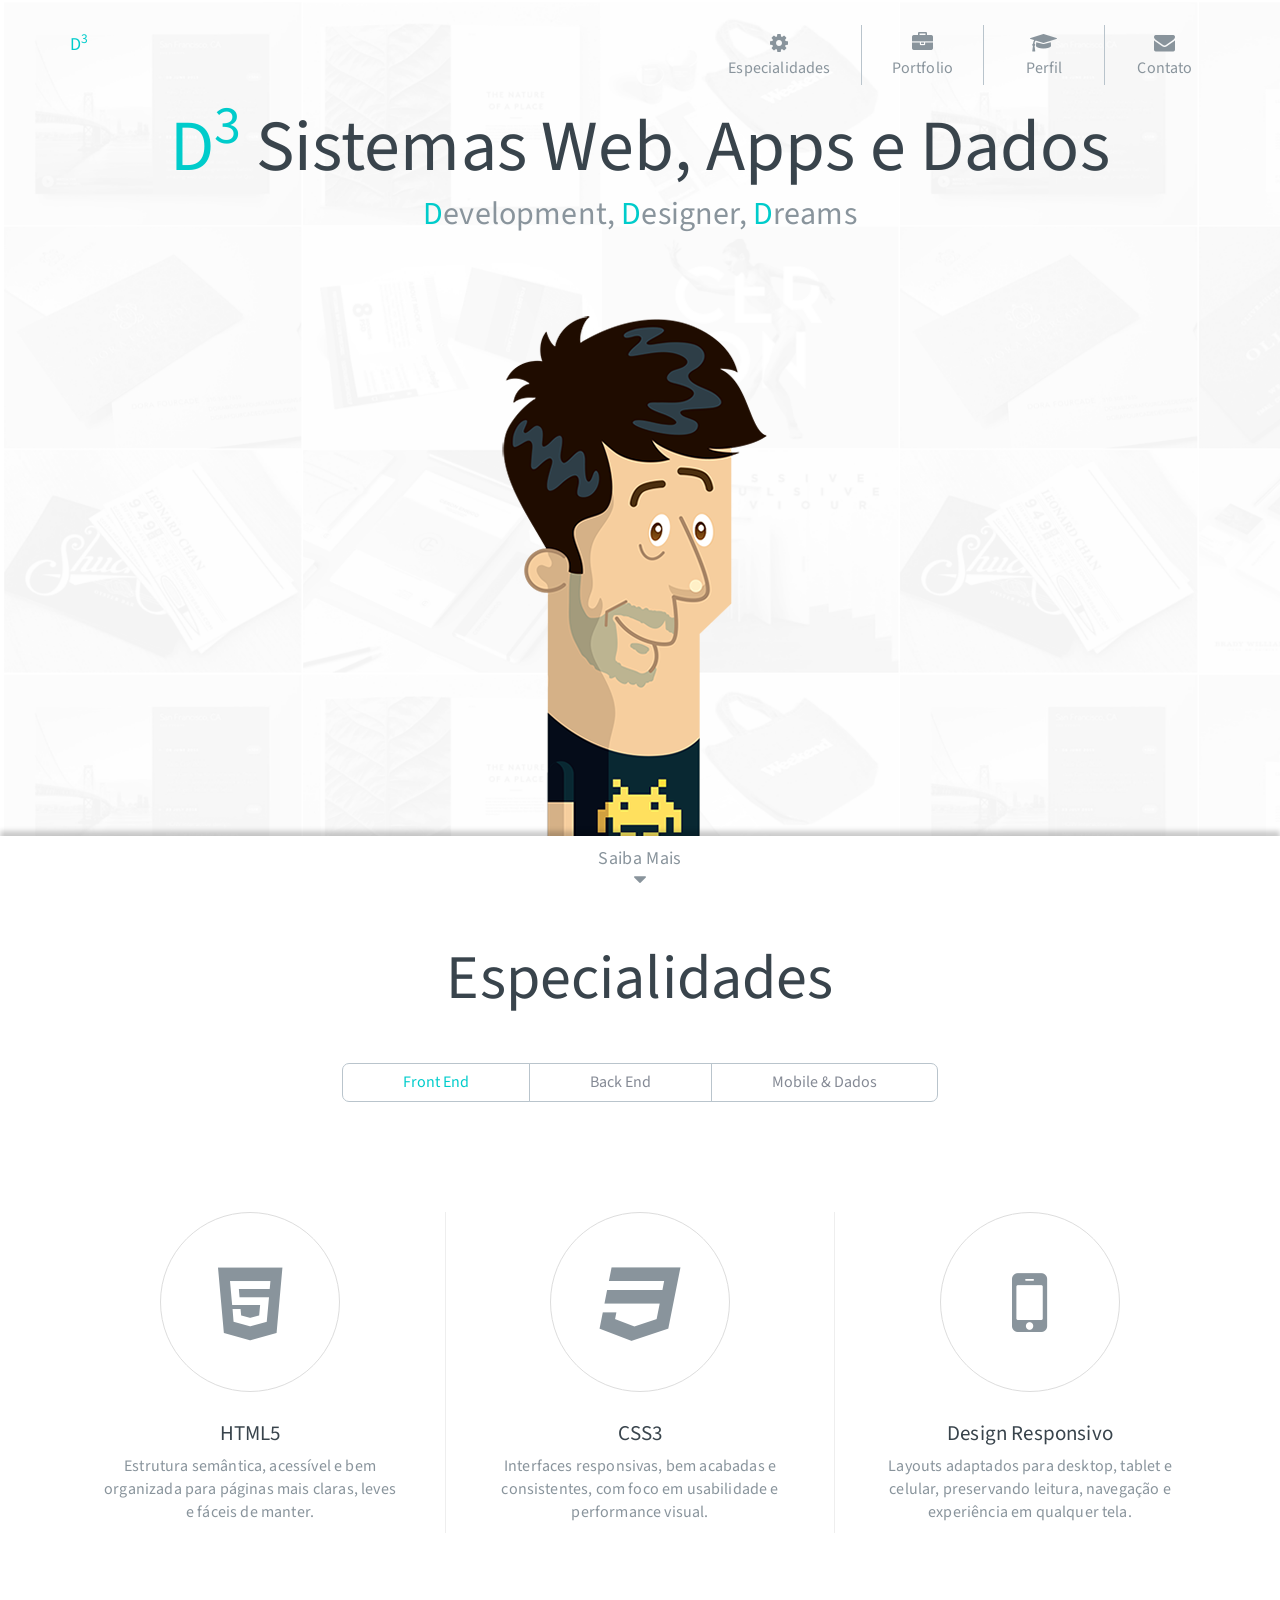
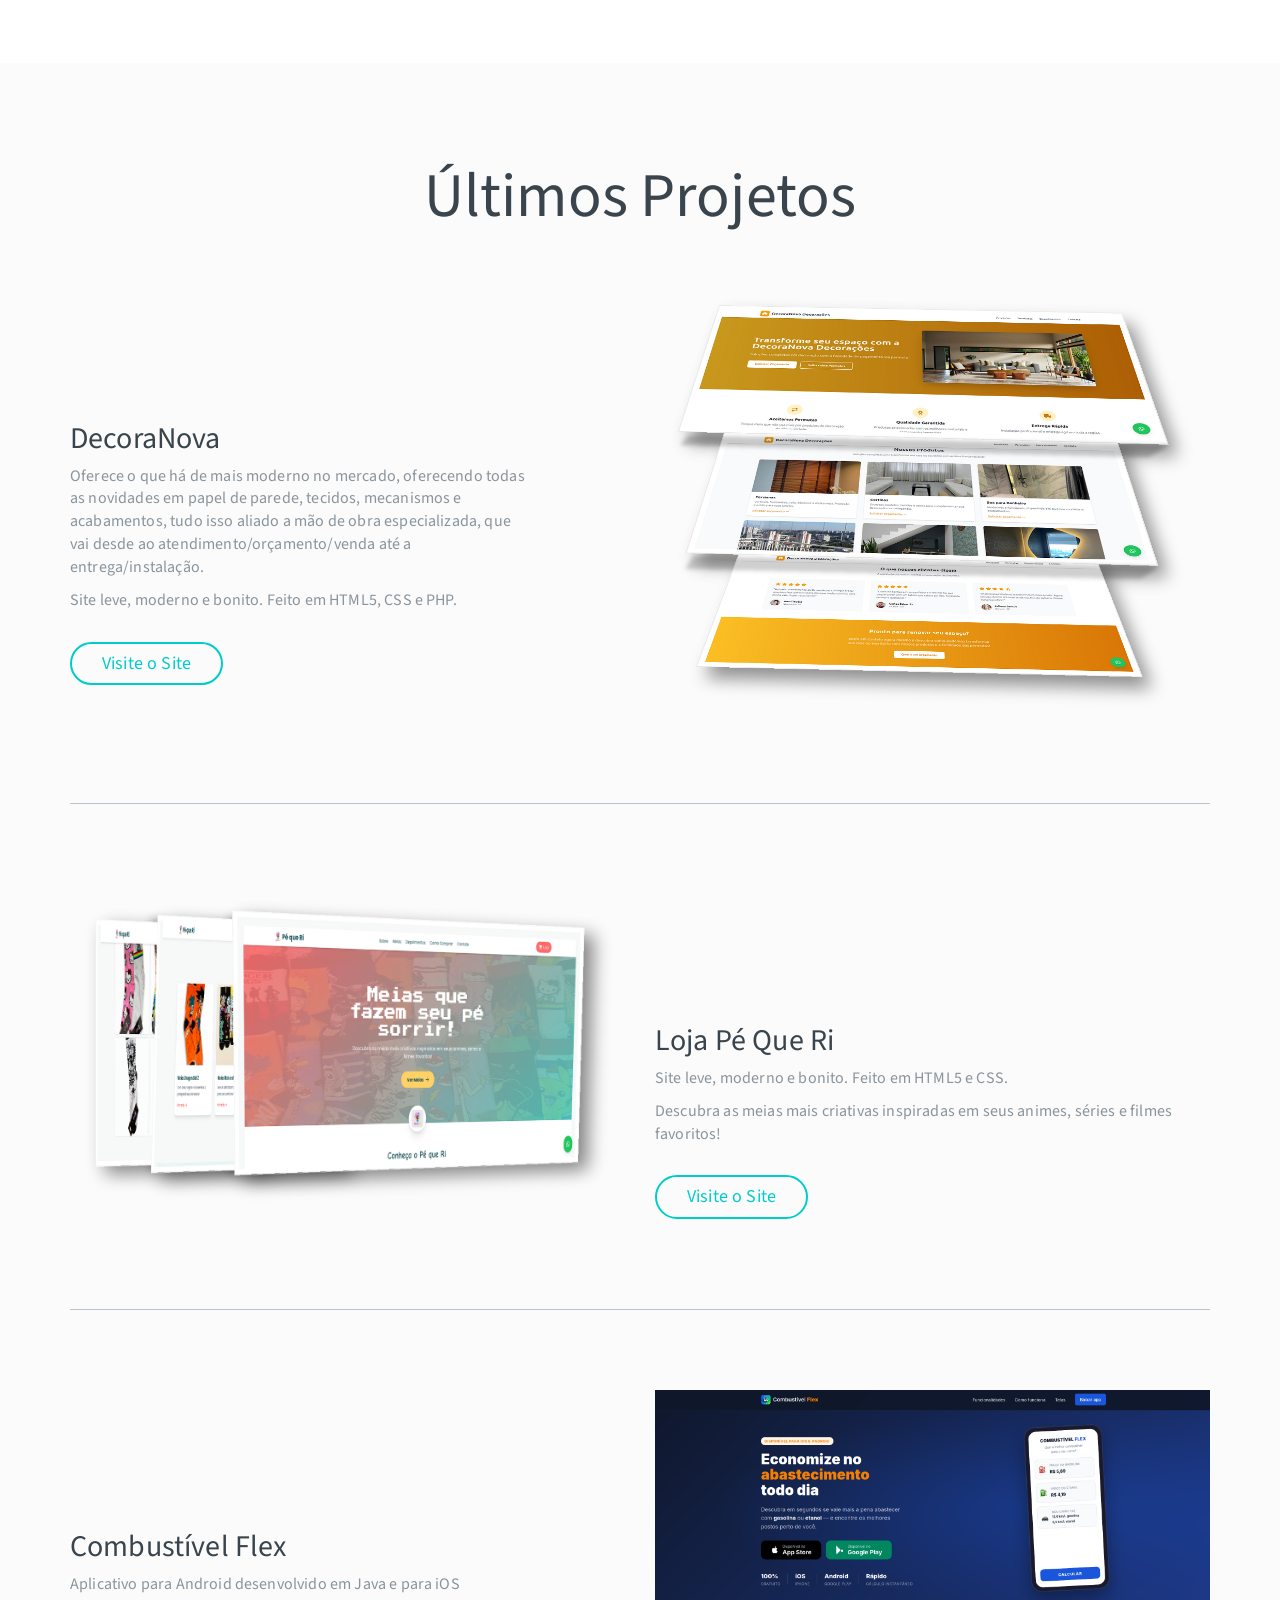
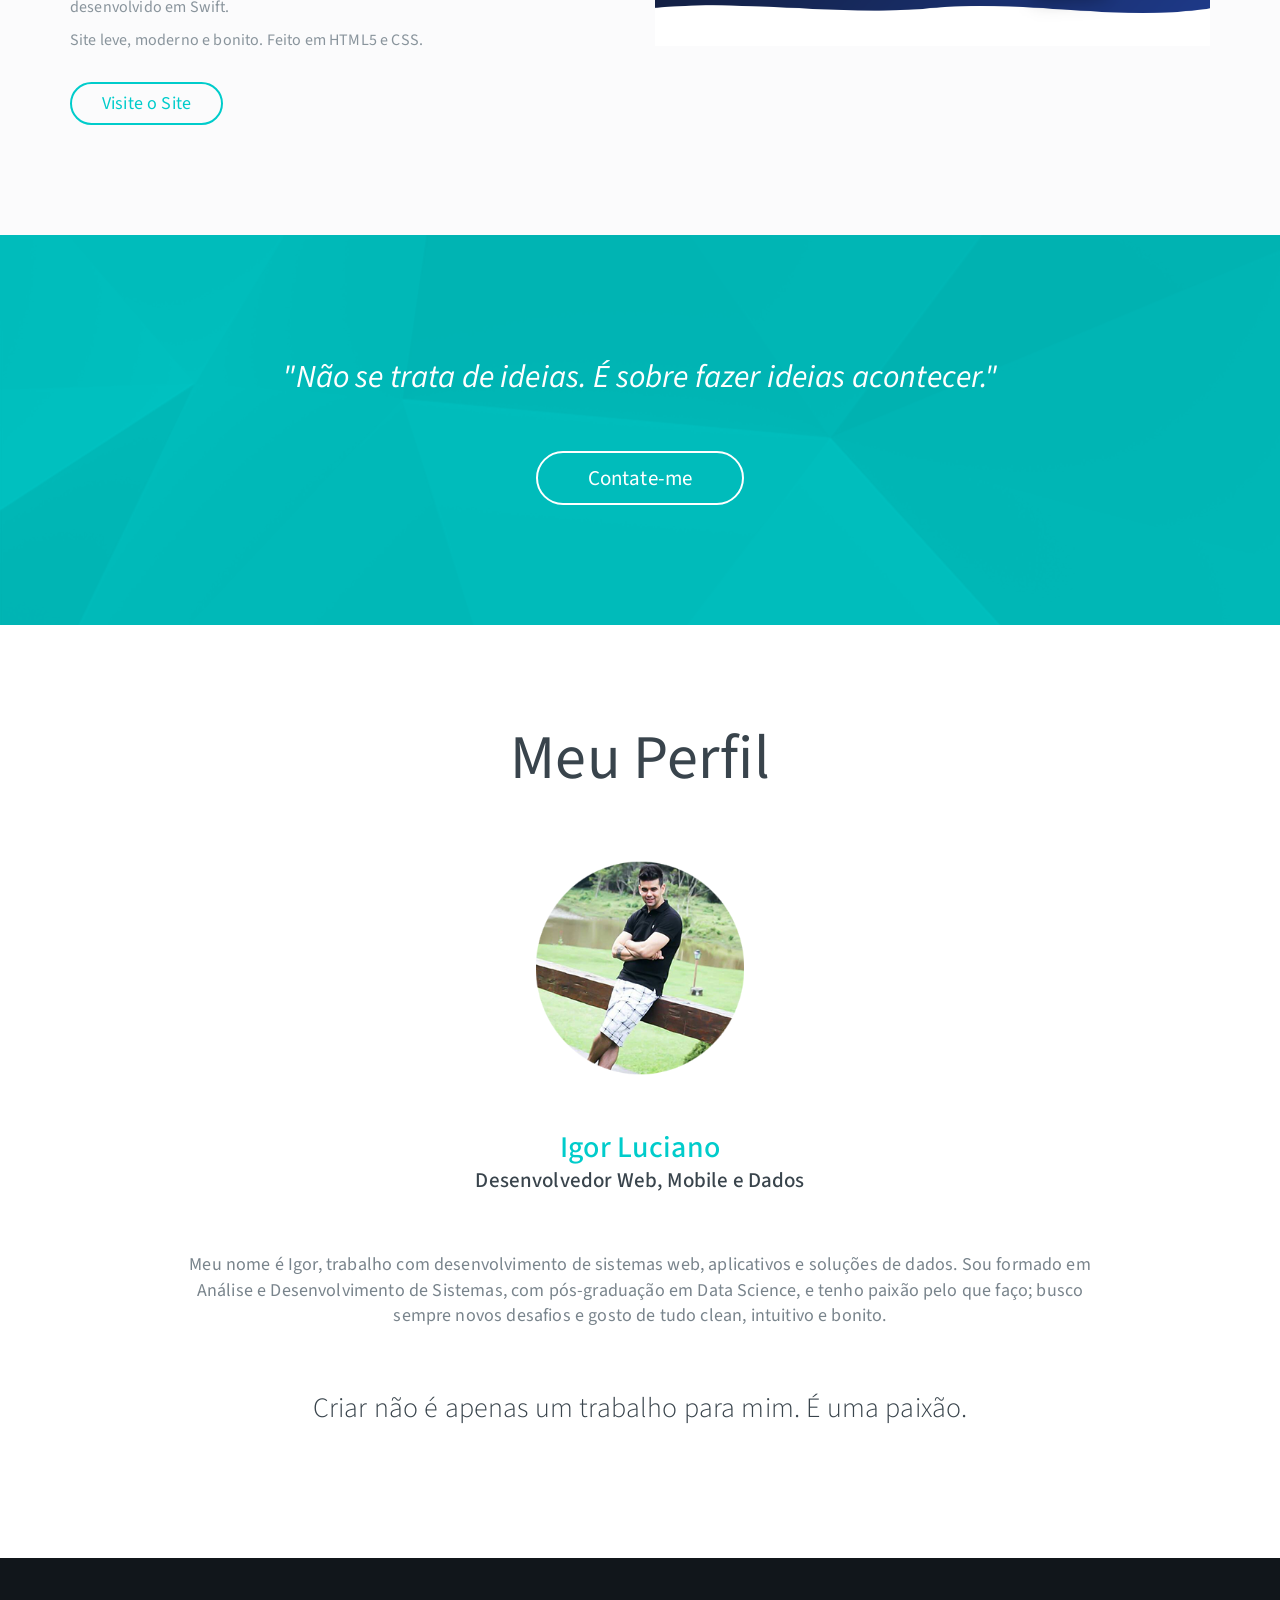
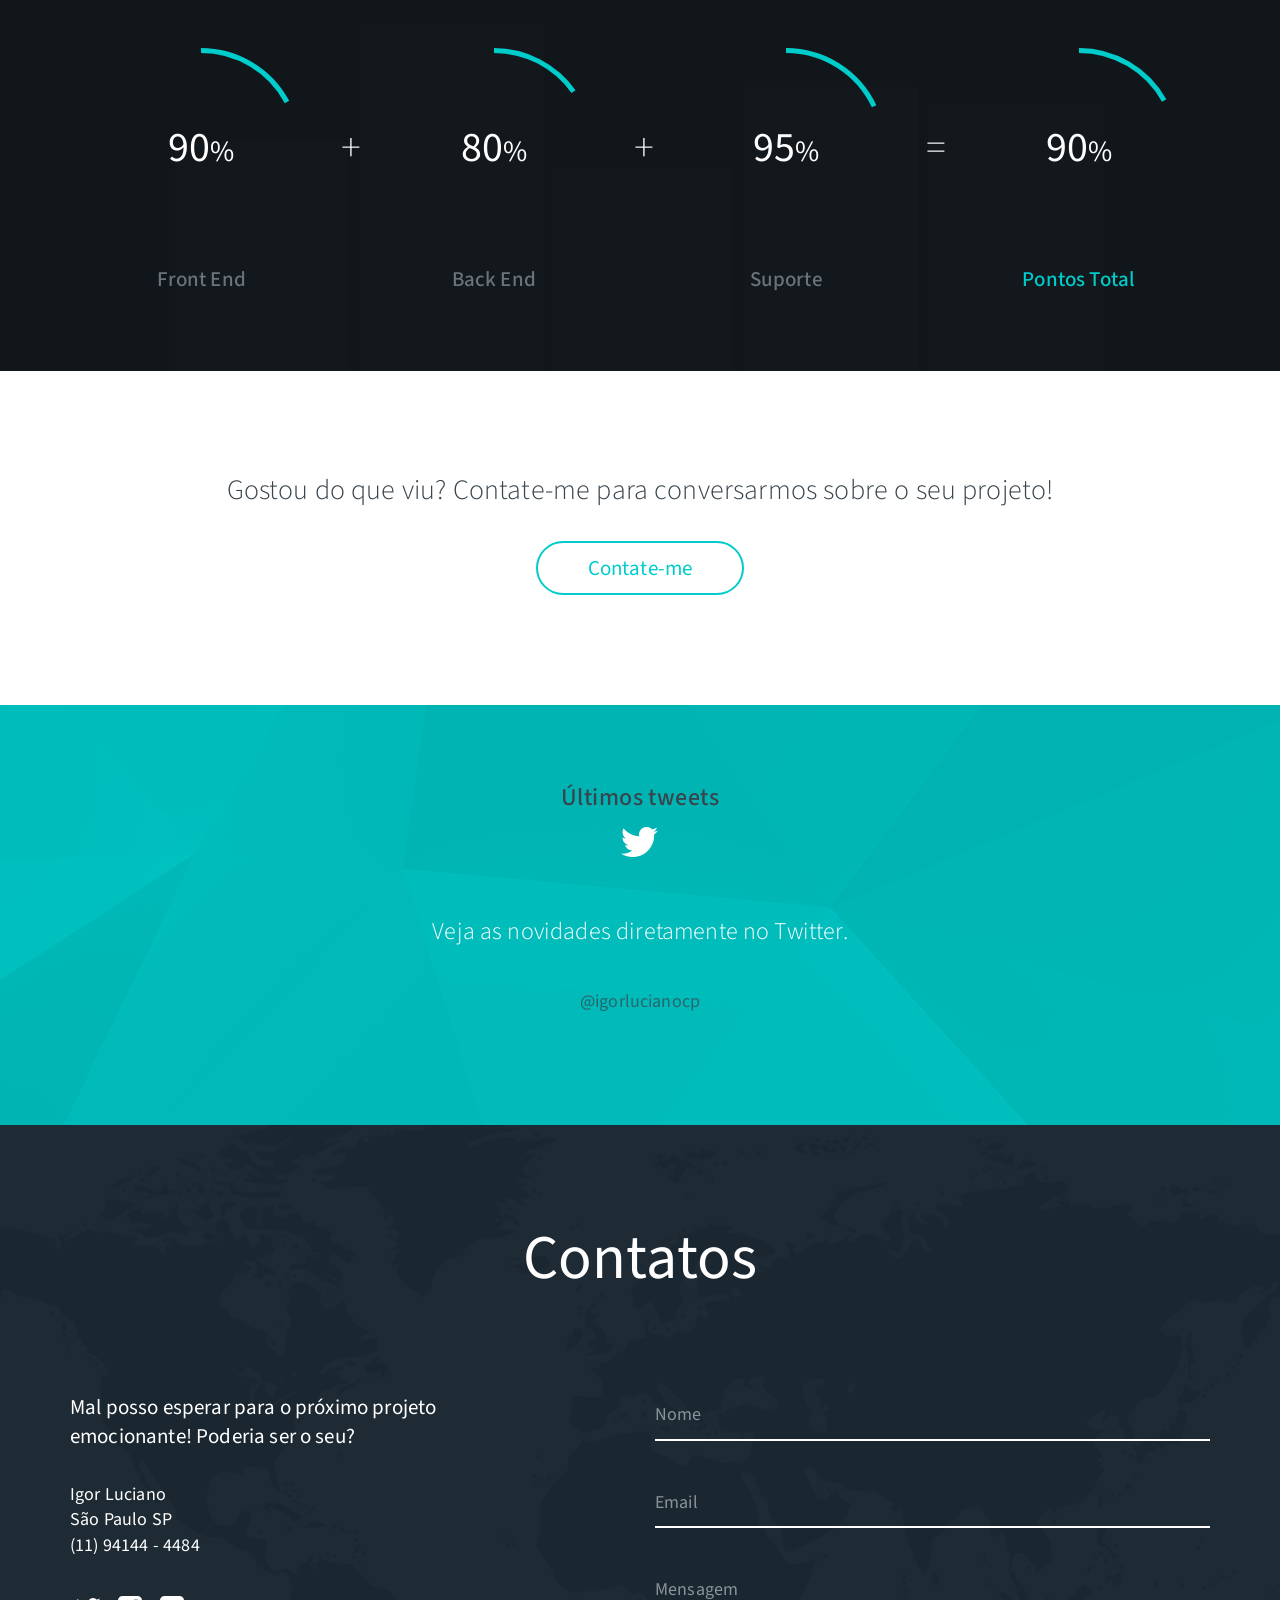
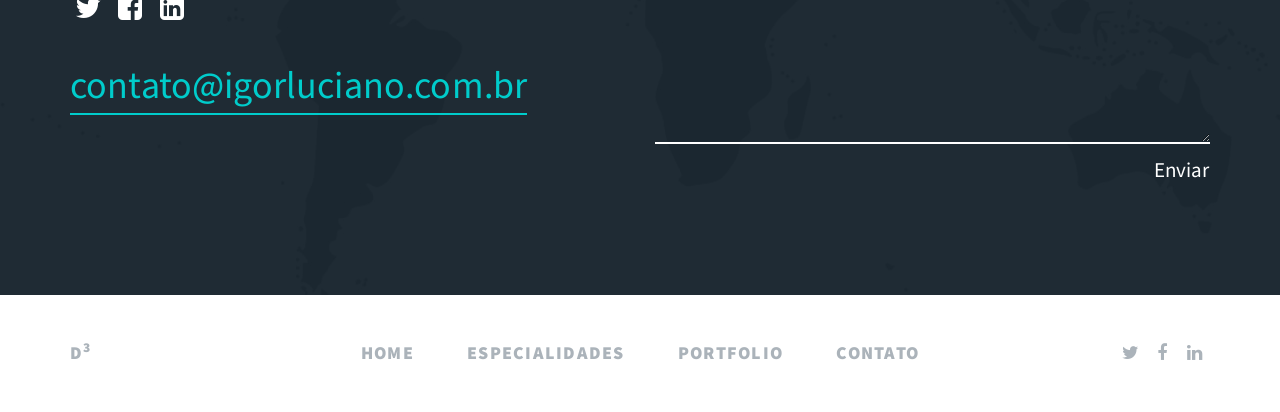
==== index.html @ 13d21580 "Publica site D3 Sistemas" ====
<!DOCTYPE html>
<html lang="pt-BR" class="no-js">
	<head>
		<!-- ==============================================
		Títulos e Metas Tag
		=============================================== -->
		<meta charset="utf-8">
		<title>D3 Development, Designer, Dreams | Igor Luciano</title>
		<meta name="description" content="Desenvolvimento de sites, sistemas web, aplicativos mobile e soluções de dados com HTML, CSS, PHP, C#, SQL, Python e Databricks." />
		<meta name="keywords" content="desenvolvedor web, desenvolvimento de sistemas, criação de sites, aplicativos mobile, engenharia de dados, python, databricks, sql, php, csharp, front end, back end" />
		<meta name="author" content="Igor Luciano" />
		<meta property="og:type" content="website" />
		<meta property="og:locale" content="pt_BR" />
		<meta property="og:title" content="D3 Development, Designer, Dreams | Igor Luciano" />
		<meta property="og:description" content="Sites, sistemas web, aplicativos mobile e soluções de dados para transformar ideias em produtos digitais." />
		<meta property="og:image" content="https://igorluciano.com.br/images/igor_luciano_ilustra.png" />
		<meta property="og:url" content="https://igorluciano.com.br" />
		<meta name="twitter:card" content="summary_large_image" />
		<meta name="twitter:title" content="D3 Development, Designer, Dreams | Igor Luciano" />
		<meta name="twitter:description" content="Desenvolvimento web, mobile e dados com foco em soluções claras, modernas e funcionais." />
		<meta name="twitter:image" content="https://igorluciano.com.br/images/igor_luciano_ilustra.png" />
		<link rel="canonical" href="https://igorluciano.com.br" />
		<meta name="viewport" content="width=device-width, initial-scale=1, maximum-scale=1">
		<meta http-equiv="X-UA-Compatible" content="IE=edge">
		<!-- ==============================================
		Favicons
		=============================================== -->
    <link rel="icon" href="images/favicon16x16.png" sizes="16x16">
    <link rel="icon" href="images/favicon32x32.png" sizes="32x32">
		<link rel="apple-touch-icon" sizes="72x72" href="images/apple-touch-icon-72x72.png">
		<link rel="apple-touch-icon" sizes="114x114" href="images/apple-touch-icon-114x114.png">
		<!-- ==============================================
		CSS
		=============================================== -->    
		<link rel="stylesheet" href="css/bootstrap.min.css">
		<link rel="stylesheet" href="css/flexslider.css">
		<link rel="stylesheet" href="css/font-awesome.min.css">
		<link id="main" rel="stylesheet" href="css/styles-1.css">
		<link id="theme" rel="stylesheet" href="css/styles-1.css">
		<link rel="stylesheet" href="css/style-switcher.css">
		<!-- ==============================================
		Fonts
		=============================================== -->
		<link href="https://fonts.googleapis.com/css?family=Source+Sans+Pro:400,300,200,600,700" rel="stylesheet" type="text/css">

		<!--[if lt IE 9]>
			<script src="js/respond.min.js"></script>
		<![endif]-->
		
		<script type="text/javascript" src="js/modernizr.min.js"></script>
	</head>
	
	<body data-spy="scroll" data-target="#main-nav" data-offset="400">
	
		<!--=== PAGE PRELOADER ===-->
		<div id="page-loader"><span class="page-loader-gif"></span></div>
		
		<!-- ==============================================
		MAIN NAV
		=============================================== -->
		<div id="main-nav" class="navbar navbar-fixed-top">
			<div class="container">
				<div class="navbar-header">
					<button type="button" class="navbar-toggle" data-toggle="collapse" data-target="#site-nav">
						<span class="icon-bar"></span><span class="icon-bar"></span><span class="icon-bar"></span>
					</button>
					<a class="navbar-brand scrollto" href="#home">D<sup>3</sup></a>
				</div>
				<div id="site-nav" class="navbar-collapse collapse">
					<ul class="nav navbar-nav navbar-right">
						<li>
							<a href="#services" class="scrollto"><i class="fa fa-cog"></i>Especialidades</a>
						</li>
						<li>
							<a href="#projetos" class="scrollto"><i class="fa fa-briefcase"></i>Portfolio</a>
						</li>						
						<li>
							<a href="#about" class="scrollto"><i class="fa fa-graduation-cap"></i>Perfil</a>
						</li>
						<li>
							<a href="#contact" class="scrollto"><i class="fa fa-envelope"></i>Contato</a>
						</li>
					</ul>
				</div>
			</div>
		</div>
		
		<!-- ==============================================
		HEADER
		=============================================== -->
		<header id="home">
			<div class="container">
				<div class="row">
					<div class="col-sm-10 col-sm-offset-1 text-center">
							<h1 class="scrollimation fade-down d1"><span class="main-color">D<sup>3</sup></span> Sistemas Web, Apps e Dados</h1>
						<h2 class="scrollimation fade-down d3"><span class="main-color">D</span>evelopment, <span class="main-color">D</span>esigner, <span class="main-color">D</span>reams</h2>
					</div>
				</div>
					<div class="header-img scrollimation fade-up d1">
						<img class="img-responsive" src="images/igor_luciano_ilustra.png" alt="Ilustração de Igor Luciano para a D3 Development, Designer, Dreams." />
					</div>
			</div>
		</header>

		<div id="main-content">
			<div class="scroll-down">
				<a href="#services" class="scrollto">Saiba Mais</a>
			</div>
			
			<!-- ==============================================
			Serviços
			=============================================== -->
			<section id="services" class="big-padding">
				<div class="container">
					<h1 class="section-title">Especialidades<span class="main-color"></span></h1>
					<div class="text-center">
							<div class="btn-group">
								<button type="button" href="#front-end" class="btn btn-default toggle-tabs active">Front End</button>
								<button type="button" href="#back-end" class="btn btn-default toggle-tabs">Back End</button>
								<button type="button" href="#mobile-data" class="btn btn-default toggle-tabs">Mobile & Dados</button>
							</div>
						</div>
						<div class="tab-content">
							<div class="row tab-pane active" id="front-end">
								<div class="col-sm-4 service-item scrollimation fade-left">
									<div class="service-icon "><i class="fa fa-html5"></i></div>
									<h3>HTML5</h3>
									<p>Estrutura semântica, acessível e bem organizada para páginas mais claras, leves e fáceis de manter.</p>
								</div>
								<div class="col-sm-4 service-item scrollimation fade-left">
									<div class="service-icon "><i class="fa fa-css3"></i></div>
									<h3>CSS3</h3>
									<p>Interfaces responsivas, bem acabadas e consistentes, com foco em usabilidade e performance visual.</p>
								</div>
								<div class="col-sm-4 service-item scrollimation fade-left">
									<div class="service-icon "><i class="fa fa-mobile"></i></div>
									<h3>Design Responsivo</h3>
									<p>Layouts adaptados para desktop, tablet e celular, preservando leitura, navegação e experiência em qualquer tela.</p>
								</div>
							</div>
							<div class="row tab-pane" id="back-end">
								<div class="col-sm-4 service-item">
									<div class="service-icon"><i class="fa fa-windows"></i></div>
									<h3>ASP/C#</h3>
									<p>Desenvolvimento de sistemas web, APIs e integrações com a plataforma Microsoft e banco de dados SQL Server.</p>
								</div>
								<div class="col-sm-4 service-item">
									<div class="service-icon"><i class="fa fa-code"></i></div>
									<h3>PHP</h3>
									<p>Aplicações web dinâmicas, áreas administrativas, formulários e integrações para sites e sistemas sob medida.</p>
								</div>
								<div class="col-sm-4 service-item">
									<div class="service-icon"><i class="fa fa-database"></i></div>
									<h3>SQL</h3>
									<p>Modelagem, consultas, procedures, views e rotinas para SQL Server e MySQL com foco em dados confiáveis.</p>
								</div>
							</div>
							<div class="row tab-pane" id="mobile-data">
								<div class="col-sm-4 service-item">
									<div class="service-icon"><i class="fa fa-android"></i></div>
									<h3>Android</h3>
									<p>Desenvolvimento de aplicativos Android com foco em experiência do usuário, integrações e publicação na loja.</p>
								</div>
								<div class="col-sm-4 service-item">
									<div class="service-icon"><i class="fa fa-apple"></i></div>
									<h3>iOS</h3>
									<p>Criação de aplicativos para iPhone e iPad, com interfaces cuidadosas e integração com serviços e APIs.</p>
								</div>
								<div class="col-sm-4 service-item">
									<div class="service-icon"><i class="fa fa-sitemap"></i></div>
									<h3>Engenharia de Dados</h3>
									<p>Construção de pipelines, tratamento, organização e disponibilização de dados para análise e tomada de decisão.</p>
								</div>
								<div class="col-sm-4 service-item">
									<div class="service-icon"><i class="fa fa-code"></i></div>
									<h3>Python</h3>
									<p>Automação, processamento de dados, integrações e scripts para resolver tarefas repetitivas com eficiência.</p>
								</div>
								<div class="col-sm-4 service-item">
									<div class="service-icon"><i class="fa fa-cloud"></i></div>
									<h3>Databricks</h3>
									<p>Criação e manutenção de fluxos de dados em Databricks, notebooks, jobs e processamento distribuído.</p>
								</div>
							</div>
						</div>
				</div>
			</section>
				
			<!-- ==============================================
			Últimos Projetos
			=============================================== -->
			<section id="projetos" class="big-padding gray-bg">
				<div class="container">
					<h1 class="section-title">Últimos Projetos<span class="main-color"></span></h1>
					<div class="row">
						<div class="col-sm-5 push-down scrollimation fade-right">
							<h2 class="row-title">DecoraNova</h2>
							<p>Oferece o que há de mais moderno no mercado, oferecendo todas as novidades em papel de parede, tecidos, mecanismos e acabamentos, tudo isso aliado a mão de obra especializada, que vai desde ao atendimento/orçamento/venda até a entrega/instalação.</p> 
							<p>Site leve, moderno e bonito. Feito em HTML5, CSS e PHP.</p>
							<p><a class="btn btn-dc btn-small btn-main-color" href="https://decoranova.com.br/" target="_blank" rel="noopener noreferrer">Visite o Site</a></p>
						</div>
						<div class="col-sm-6 col-sm-offset-1 scrollimation fade-left">
							<img class="img-responsive" src="images/decoranova_3_imagens_empilhadas_perspectiva.png" alt="Tela do projeto DecoraNova." />
						</div>
					</div>
					<hr>
						<div class="row">
							<div class="col-sm-6 col-sm-push-6 push-down scrollimation fade-left">
								<h2 class="row-title">Loja Pé Que Ri</h2>
								<p>Site leve, moderno e bonito. Feito em HTML5 e CSS.</p>
								<p>Descubra as meias mais criativas inspiradas em seus animes, séries e filmes favoritos!</p>
								<p><a class="btn btn-dc btn-small btn-main-color" href="https://pequeri.store/" target="_blank" rel="noopener noreferrer">Visite o Site</a></p>
							</div>
							<div class="col-sm-6 col-sm-pull-6 scrollimation fade-right">
								<img class="img-responsive" src="images/pe_que_ri_featured_1_perspectiva.png" alt="Tela do projeto Loja Pé Que Ri." />
							</div>
						</div>
						<hr>
						<div class="row">
							<div class="col-sm-5 push-down scrollimation fade-right">
								<h2 class="row-title">Combustível Flex</h2>
								<p>Aplicativo para Android desenvolvido em Java e para iOS desenvolvido em Swift.</p>
								<p>Site leve, moderno e bonito. Feito em HTML5 e CSS.</p>
								<p><a class="btn btn-dc btn-small btn-main-color" href="https://combustivelflex.com.br/" target="_blank" rel="noopener noreferrer">Visite o Site</a></p>
							</div>
							<div class="col-sm-6 col-sm-offset-1 scrollimation fade-left">
								<img class="img-responsive" src="images/cbflex.png" alt="Tela do projeto Combustível Flex." />
							</div>
						</div>
					</div>
				</section>
			
			<!-- ==============================================
			Frase
			=============================================== -->
			<section id="cta1" class="bg-main-color cta">
				<div class="container text-center scrollimation fade-up">
					<p><i>"Não se trata de ideias. É sobre fazer ideias acontecer."</i></p>
					<a class="btn btn-dc btn-white scrollto" href="#contact">Contate-me</a>
				</div>
			</section>
				
			<!-- ==============================================
			Sobre
			=============================================== -->
			<section id="about" class="big-padding">
				<div class="container">
					<h1 class="section-title">Meu Perfil<span class="main-color"></span></h1>
					<div class="row profile">
						<div class="col-sm-10 col-sm-offset-1 text-center">
							<figure class="hover-wrapper scrollimation fade-right">
								<img class="img-responsive img-circle profile-img" src="images/eu.png" alt="Foto de Igor Luciano">
								<figcaption class="hover-text">Sobre mim!</figcaption>
							</figure>
							<h2 class="scrollimation fade-left">Igor Luciano</h2>
							<h3 class="scrollimation fade-left">Desenvolvedor Web, Mobile e Dados</h3>
							<p class="margin-top scrollimation fade-right">Meu nome é Igor, trabalho com desenvolvimento de sistemas web, aplicativos e soluções de dados. Sou formado em Análise e Desenvolvimento de Sistemas, com pós-graduação em Data Science, e tenho paixão pelo que faço; busco sempre novos desafios e gosto de tudo clean, intuitivo e bonito.</p>
							<p class="lead margin-top scrollimation fade-left">Criar não é apenas um trabalho para mim. É uma paixão. </p>
							<!--<p class="scrollimation fade-left"><a class="btn btn-dc btn-main-color scrollto" href="#portfolio">Meu Portfolio</a></p>-->
						</div>
					</div>
				</div>
			</section>
			
			<!-- ==============================================
			SKILLS
			=============================================== -->
			<section id="skills" class="small-padding dark-bg">
				<div class="container">
					<div class="row skills">
						<div class="col-sm-6 col-md-3 text-center">
							<span class="chart plus-symbol" data-percent="90"><span class="percent">90</span></span>
							<h2 class="text-center">Front End</h2>
						</div>
						<div class="col-sm-6 col-md-3 text-center">
							<span class="chart plus-symbol" data-percent="80"><span class="percent">80</span></span>
							<h2 class="text-center">Back End</h2>
						</div>
						<div class="col-sm-6 col-md-3 text-center">
							<span class="chart equal-symbol" data-percent="95"><span class="percent">95</span></span>
							<h2 class="text-center">Suporte</h2>
						</div>
						<div class="col-sm-6 col-md-3 text-center">
							<span class="chart" data-percent="90"><span class="percent">90</span></span>
							<h2 class="text-center main-color">Pontos Total</h2>
						</div>
					</div>
				</div>
			</section>
				
			<!-- ==============================================
			PORTFOLIO
			=============================================== -->
			<section id="portfolio" class="big-padding" >
				<div class="container">
					<p class="lead text-center">Gostou do que viu? Contate-me para conversarmos sobre o seu projeto!</p>
					<p class="text-center"><a class="btn btn-dc btn-main-color scrollto" href="#contact">Contate-me</a></p>
				</div>
			</section>
			
			<!-- ==============================================
			TWITTER
			=============================================== -->
			<section id="twitter-feeds" class="bg-main-color">
				<div class="container text-center scrollimation fade-right">
					<div class="row">
						<div class="col-sm-10 col-sm-offset-1">
							<h1>Últimos tweets</h1>
							<p><i class="fa fa-twitter"></i></p>
							<div id="twitter-slider" class="flexslider" data-widget-id="581305793645015040" data-max-tweets="5"></div>
							<p><a href="https://twitter.com/igorlucianocp" data-toggle="tooltip" data-placement="bottom" title="Siga-me no Twitter" target="_blank" rel="noopener noreferrer">@igorlucianocp</a></p>
						</div>
					</div>
				</div>
			</section>
			
			<!-- ==============================================
			CONTACT
			=============================================== -->
			<section id="contact" class="big-padding light-typo color-overlay">
				<div class="container">
					<h1 class="section-title">Contatos<span class="main-color"></span></h1>
					<div class="row">
						<div class="col-sm-6 col-md-5 scrollimation fade-right">
							<p class="lead">Mal posso esperar para o próximo projeto emocionante! Poderia ser o seu?</p>
							<p>
								Igor Luciano<br/>
								São Paulo SP<br/>
								(11) 94144 - 4484<br/>
							</p>
							<div class="social-links">
								<a href="https://twitter.com/igorlucianocp" aria-label="Twitter de Igor Luciano"><i class="fa fa-fw fa-twitter"></i></a>
								<a href="https://www.facebook.com/igorlucianocp?_rdr" aria-label="Facebook de Igor Luciano"><i class="fa fa-fw fa-facebook-square"></i></a>
								<a href="https://www.linkedin.com/in/igorlcp" aria-label="LinkedIn de Igor Luciano"><i class="fa fa-fw fa-linkedin-square"></i></a>
							</div>
							<p><a class="mail-styled" href="mailto:contato@igorluciano.com.br">contato@igorluciano.com.br</a></p>
						</div>
					
						<!--=== Contact Form ===-->
						<form id="contact-form" class="col-sm-6 col-md-offset-1 scrollimation fade-left" action="email.php" method="post" novalidate>
							<div class="form-group">
								<div class="controls">
									<input id="txtNome" name="nome" class="form-control requiredField" type="text" data-error-empty="é obrigatório">
									<label class="control-label" for="txtNome">Nome</label>
								</div>
							</div>
							<div class="form-group">
								<div class="controls">
									<input id="txtEmail" name="email" class="form-control requiredField" type="email" data-error-empty="é obrigatório" data-error-invalid="é inválido">
									<label class="control-label" for="txtEmail">Email</label>
								</div>
							</div>
							<div class="form-group">
								<div class="controls">
									<textarea id="txtMsg" name="mensagem" class="form-control requiredField" rows="6" data-error-empty="é obrigatória"></textarea>
									<label class="control-label" for="txtMsg">Mensagem</label>
								</div>
							</div>
							<button type="submit" class="btn" data-error-message="Preencha os campos obrigatórios." data-sending-message="Enviando mensagem" data-ok-message="Sua mensagem foi enviada!">Enviar</button>
							<input type="hidden" name="submitted" id="submitted" value="true" />
						</form>
					</div>
				</div>
			</section>
			
			<!-- ==============================================
			FOOTER
			=============================================== -->
			<footer id="main-footer">
				<div class="container">
					<div class="row">
						<div class="col-sm-2">
							<a class="logo-link scrollto" href="#home">D<sup>3</sup></a>
						</div>
						<div class="col-sm-8">
							<nav>
								<ul class="footer-nav">
									<li><a class="scrollto" href="#home">Home</a></li>
									<li><a class="scrollto" href="#services">Especialidades</a></li>
									<li><a class="scrollto" href="#projetos">Portfolio</a></li>
									<li><a class="scrollto" href="#contact">Contato</a></li>
								</ul>
							</nav>
						</div>
						<div class="col-sm-2 text-right social-links">
							<a href="https://twitter.com/igorlucianocp" target="_blank" rel="noopener noreferrer" aria-label="Twitter de Igor Luciano" data-toggle="tooltip" title="Siga-me no Twitter"><i class="fa fa-fw fa-twitter"></i></a>
							<a href="https://www.facebook.com/igorlucianocp" target="_blank" rel="noopener noreferrer" aria-label="Facebook de Igor Luciano" data-toggle="tooltip" title="Siga-me no Facebook"><i class="fa fa-fw fa-facebook"></i></a>
							<a href="https://www.linkedin.com/in/igorlcp" target="_blank" rel="noopener noreferrer" aria-label="LinkedIn de Igor Luciano" data-toggle="tooltip" title="Siga-me no LinkedIn"><i class="fa fa-fw fa-linkedin"></i></a>
						</div>
					</div>
				</div>
			</footer>
		</div>
		<div id="project-viewer" class="modal fade">
						<span id="close-project-viewer" data-dismiss="modal" role="button" tabindex="0" aria-label="Fechar projeto">&times;</span>
			<div class="container">
				<div id="project-viewer-content"></div>
				<div id="project-viewer-footer">
					<div class="project-nav">
						<span class="previous-project" data-toggle="tooltip" data-placement="bottom" title="Projeto anterior" role="button" tabindex="0" aria-label="Projeto anterior"><i class="fa fa-long-arrow-left"></i></span>
						<span class="back-to-portfolio" data-toggle="tooltip" data-placement="bottom" title="Voltar ao Portfolio" data-dismiss="modal" role="button" tabindex="0" aria-label="Voltar ao Portfolio"><i class="fa fa-th-large"></i></span>
						<span class="next-project" data-toggle="tooltip" data-placement="bottom" title="Próximo projeto" role="button" tabindex="0" aria-label="Próximo projeto"><i class="fa fa-long-arrow-right"></i></span>
					</div>
				</div>
			</div>
		</div>
		
		<!-- ==============================================
		SCRIPTS
		=============================================== -->	
		<script src="js/jquery.min.js?v=20260520"></script>
		<script src="js/bootstrap.min.js?v=20260520"></script>
		<script src="js/jquery.easing.1.3.min.js?v=20260520"></script>
		<script src="js/waypoints.min.js?v=20260520-2"></script>
		<script src="js/jquery.easypiechart.js?v=20260520"></script>
		<script src="js/jquery.flexslider.min.js?v=20260520"></script>
		<script src="js/jquery.fitvids.js?v=20260520"></script>
		<script src="js/contact.js?v=20260520-4"></script>
		<script src="js/scripts.js?v=20260520-2"></script>
		<script src="js/style-switcher.js?v=20260520"></script>
	</body>
</html>
---- css/styles-1.css ----
/*-------------------
---- Main Styles ----
---------------------*/

html,body{
	height:100%;
}

body{
	font-family:'Source Sans Pro',Arial,sans-serif;
	font-size: 16px;
	color: #89949C;
	letter-spacing: .01em;
	overflow-x: hidden;
	word-wrap: break-word;
}

h1,h2,h3,h4,h5,h6{
	color: #39444C;
}

#main-content{
	position: relative;
	background: #fff;
	box-shadow: 0 -5px 5px rgba(0,0,0,.2);
	z-index: 10;
}

a:focus,
button:focus{
  outline: none !important;
}

a{
	color: #00CCCB;
	-webkit-transition:color .15s ease-out;
	transition:color .15s ease-out;
}

a:hover,
a:focus{
	color: #89949C;
	text-decoration: none;
}

.lead{
	margin-bottom: 30px;
	font-size: 28px;
	font-weight: 300;
	color: #39444C;
}

.big-padding{
	padding-top:100px;
	padding-bottom: 100px;
}

.small-padding{
	padding-top:60px;
	padding-bottom: 60px;
}

.section-title{
	margin-bottom: 50px;
	margin-top: 0;
	font-size: 62px;
	font-weight: 400;
	color: #39444C;
	text-align: center;
}

.section-title span{
	position: relative;
	top:-20px;
	font-size:42px;
	font-weight: 400;
}

.section-title + .subtitle{
	margin:-40px 0 50px;
	font-size: 21px;
	text-align: center;
}

.margin-top{
	margin-top: 60px !important;
}

.row-title{
	color:#39444C;
	font-weight: 400;
}

.push-down{
	margin-top:120px;
}

.img-center{
	margin: 0 auto;
}

.margin-grid{
	margin-bottom: 30px;
}

hr{
	border-color:#b9c4cC;
	margin:80px 0 80px;
}

.flexslider{
	margin:0;
	padding:0;
	border:none;
	box-shadow:none;
	background:transparent;
}
/*------------------
------ Colors ------
--------------------*/

.main-color{
	color:#00CCCB !important;
}

.bg-main-color{
	background:#00CCCB;
	color:#fff;
}

.dark-bg{
	background:#11161b;
	color:#a9b4bC;
}

.gray-bg{
	background: #fbfbfc;
}

.white-bg{
	background: #fff;
}

.light-typo *{
	color: #fff;
}

/*---------------
---- Buttons ----
-----------------*/

.btn-dc{
	position: relative;
	padding:10px 50px;
	font-size:21px;
	border:2px solid;
	border-radius: 30px;
	-webkit-transition:padding .2s ease-out;
	transition:padding .2s ease-out;
}

.btn-dc.btn-small{
	position: relative;
	padding:7px 30px;
	margin-top: 20px;
	font-size:18px;
	border:2px solid;
	border-radius: 30px;
	-webkit-transition:padding .2s ease-out;
	transition:padding .2s ease-out;
}

.btn-dc:after{
	position: absolute;
	margin-left:10px;
	content:"\f061";
	font-family: fontAwesome;
	opacity:0;
	-webkit-transition:all .2s ease-out .0s;
	transition:all .2s ease-out .0s;
}

.btn-dc:hover{
	padding-right:70px;
}

.btn-dc.btn-small:hover{
	padding-right:50px;
}

.btn-dc:hover:after{
	margin-left:30px;
	opacity:1;
}

.btn-dc.btn-small:hover:after{
	margin-left:15px;
	opacity:1;
}

.btn-white,
.btn-white:hover,
.btn-white:focus{
	color:#fff;
	border-color:#fff;
}

.btn-dc.btn-main-color,
.btn-dc.btn-main-color:hover,
.btn-dc.btn-main-color:focus{
	color: #00CCCB;
}

/*-----------------------
---- Preloader Styles ----
-------------------------*/
#page-loader{
	position: fixed;
	right:0;
	bottom: 0;
	top: 0;
	width:100%;
	background: #fff;
	z-index: 99999;
	-webkit-animation: hide-loader-failsafe 0s ease 4s forwards;
	animation: hide-loader-failsafe 0s ease 4s forwards;
}

@-webkit-keyframes hide-loader-failsafe{
	to{
		opacity:0;
		visibility:hidden;
	}
}

@keyframes hide-loader-failsafe{
	to{
		opacity:0;
		visibility:hidden;
	}
}

#page-loader .page-loader-gif{
	display: block;
	width:64px;
	height:64px;
	position: absolute;
	top:50%;
	left:50%;
	margin:-32px 0 0 -32px;
	background: url('../images/preloader.gif') no-repeat;
}

/*------------------
---- Nav Styles ----
--------------------*/

#main-nav{
	padding:0;
	background: transparent;
	-webkit-transition: all .3s ease-out;
	transition: all .3s ease-out;
}

#main-nav .container{
	padding-top:25px;
	padding-bottom:25px;
	-webkit-transition: padding .3s ease-out;
	transition: padding .3s ease-out;
}

#main-nav.scrolled .container{
	padding-top:12px;
	padding-bottom:12px;
}

#main-nav.scrolled{
	background: #fff;
	border-bottom:1px solid #b9c4cC;
}

.navbar > .container .navbar-brand{
	padding: 10px 0 5px 15px;
}

.navbar-brand{
	position: relative;
}

#main-nav.scrolled .navbar-brand:after{
	position: absolute;
	height:30px;
	right:-30px;
	top:50%;
	margin-top:-5px;
	font-family: fontAwesome;
	content:"\f062";
	color:#d9e4eC !important;
	opacity: 0;
	-webkit-transform: translateY(10px);
	transform: translateY(10px);
	-webkit-transition: all .2s ease-out;
	transition: all .2s ease-out;
}

#main-nav.scrolled .navbar-brand:hover:after{
	opacity:1;
	-webkit-transform: translateY(0);
	transform: translateY(0);
}

#site-nav a{
	padding:7px 30px;
	min-width:120px;
	font-size: 16px;
	font-weight: 6400;
	color:#89949C;
	text-align: center;
	background: none;
	-webkit-transition: color .2s ease-out, padding .3s ease-out;
	transition: color .2s ease-out, padding .3s ease-out; 
}

#site-nav .active a,
#site-nav a:hover,
#site-nav a:focus{
	padding-top: 4px;
	padding-bottom:10px;
	color:#00CCCB !important;
	background: none;
}
#site-nav a .fa{
	display: block;
	margin-bottom: 5px;
	font-size: 21px;
	text-align: center;
}

#site-nav ul li + li{
	border-left:1px solid #b9c4cC;
}

/*---------------------
---- Header Styles ----
-----------------------*/

#home{
	position: relative;
	height:100%;
	min-height:860px;
	margin-bottom:-64px;
	background: url('../images/header-bg.png') no-repeat;
	background-attachment: fixed;
	background-size: 100%;
	background-size: cover;
	overflow: hidden;
}

#home .container{
	position: fixed;
	width:100%;
	height:100%;
	min-height:860px;
	z-index: 2;
}

#home .row{
	margin:0;
	position: absolute;
	width:100%;
	left:0;
	top:15%;
}

#home h1{
	margin:0;
	margin-bottom: 10px;
	font-size: 72px;
	font-weight: 400;
	color:#39444C;
}

#home h2{
	margin:0;
	margin-bottom: 30px;
	font-size: 32px;
	font-weight: 400;
	color:#89949C;
}

#home .header-img{
	position: absolute;
	bottom: 0;
	left:50%;
	width:900px;
	margin-left:-450px;
	z-index: -1;
}

.scroll-down{
	margin-bottom: -60px;
	text-align: center;
}

.scroll-down a{
	display: inline-block;
	padding:10px 50px;
	font-size: 18px;
	font-weight: 400;
	letter-spacing: .02em;
	color:#89949C;
	text-align: center;
	-webkit-transition:all .2s ease-out;
	transition:all .2s ease-out;
}

.scroll-down a:after{
	display: block;
	margin-top:-7px;
	content:"\f0d7";
	font-family: fontAwesome;
	font-size: 21px;
}

.scroll-down a:focus,
.scroll-down a:active{
	color:#89949C;
}

.scroll-down a:hover{
	padding-top: 11px;
	padding-bottom: 9px;
	color:#00CCCB;
}
/*-----------------------
---- Services Styles ----
-------------------------*/

.service-item{
	margin:30px 0;
	padding:0 45px;
	text-align: center;
}

.service-item:nth-child(2){
	border-left: 1px solid #eee;
	border-right: 1px solid #eee;
}

.service-item .service-icon{
	display: block;
	margin:0 auto 30px;
	width:180px;
	height:180px;
	border:1px solid #ddd;
	color:#89949C;
	border-radius: 50%;
	overflow: hidden;
	-webkit-transition: all .2s ease-in;
	transition: all .2s ease-in;
}

.service-item .fa{
	font-size: 82px;
	line-height: 180px;
	-webkit-transition: all .3s ease-in;
	transition: all .3s ease-in;
}

.service-item:hover .fa{
	font-size: 112px;
	-webkit-transform:rotate(-15deg);
	transform:rotate(-30deg);
}

.service-item:hover .service-icon{
	color:#00CCCB;
	border-color:transparent;
}

.service-item h3{
	font-size: 21px;
	font-weight: 400;
	color:#39444C;
}

.btn-group{
	margin-bottom: 80px;
}

.btn-group .btn{
	padding:7px 60px;
	font-size: 16px;
	background: none;
	border-color:#b9c4cC;
	color:#858a95;
	-webkit-transition: all .2s ease-out;
	transition: all .2s ease-out;
}

.btn-group .btn:hover{
	color:#39444C;
}

.btn-group .btn.active{
	color:#00CCCB;
	background:#fff;
	box-shadow: none;
}

.btn-group .btn:first-child{
	border-top-left-radius: 7px;
	border-bottom-left-radius: 7px;
}

.btn-group .btn:last-child{
	border-top-right-radius: 7px;
	border-bottom-right-radius: 7px;
}

.tab-content{
	opacity:1;
	-webkit-transform: translateY(0);
	transform: translateY(0);
	-webkit-transition:all .3s ease-out;
	transition:all .3s ease-out;
}

.tab-content.fadeOut{
	opacity:0;
	-webkit-transform: translateY(30px);
	transform: translateY(30px);
	-webkit-transition:none;
	transition:none;
}

/*----------------------
---- Call to Action ----
------------------------*/

.cta{
	padding:120px 0;
	color:#fff;
	background-image: url(../images/polygon.png);
}

.cta p{
	margin-bottom: 50px;
	font-size: 32px;
	font-weight: 400;
}


/*---------------------
---- About Styles ----
-----------------------*/

#about{
	background:url(../images/about.jpg) no-repeat;
	background-size: cover;
	background-attachment: fixed;
}

.profile-img{
	max-width:250px;
	margin:0 auto 0;
	border:15px solid #fff;
}

#about .profile{
	font-size: 18px;
	color:#79848C;
}

#about .profile h2{
	margin-top:30px;
	margin-bottom: 5px;
	color:#00CCCB;
}

#about .profile h3{
	margin:0;
	font-size: 21px;
	color:#39444C;
}

.hover-wrapper{
	display: inline-block;
	position: relative;
}

.hover-wrapper .hover-text{
	position: absolute;
	width: 100%;
	height: 100%;
	top:0;
	line-height: 250px;
	text-align: center;
	color:#fff;
	z-index:2;
	opacity:0;
	-webkit-transform:translateY(-20px);
	transform:translateY(-20px);
	-webkit-transition:all .2s ease-out;
	transition:all .2s ease-out;
}

.hover-wrapper:hover .hover-text{
	-webkit-transform:translateY(0);
	transform:translateY(0);
	opacity:1;
}

.hover-wrapper:after{
	position: absolute;
	display: block;
	content: "";
	width:100%;
	height:100%;
	background: #00CCCB;
	top:0;
	border:15px solid #fff;
	border-radius: 50%;
	opacity:0;
	z-index:1;
	-webkit-transition: opacity .3s ease-out;
	transition: opacity .3s ease-out;
}

.hover-wrapper:hover:after{
	opacity:.8;
}

/*---------------------
---- Skills Styles ----
-----------------------*/
#skills{
	background-image: url('../images/bars-bg.png');
	background-repeat: no-repeat;
	background-position: bottom center;
}

.chart{
	position:relative;
	margin:30px 0;
}

.chart .percent{
	position: absolute;
	width:100%;
	font-size: 42px;
	color:#fff;
	text-align:center;
}

.chart .percent:after{
	content:"%";
	font-size: 70%;
}

.skills h2{
	margin: 0 0 20px;
	font-size: 21px;
	color: #69747C;
}

.skills .chart{
	display: inline-block;
	margin-bottom: 20px !important;
	height:200px;
}

.skills .plus-symbol:after,
.skills .equal-symbol:after{
	position: absolute;
	right:-95px;
	content: "+";
	font-size: 42px;
	font-weight: 100;
	color:#fff;
}

.skills .equal-symbol:after{
	content: "=";
}

/*---------------------
---- Twitter Styles ---
-----------------------*/

#twitter-feeds{
	padding:80px 0 100px;
	color:#fff;
	background-image: url(../images/polygon.png);
}

#twitter-feeds h1{
	margin:0 0 10px;
	font-size: 24px;
	letter-spacing: .02em;
}

#twitter-feeds .fa-twitter{
	font-size: 42px;
}

#twitter-feeds p{
	font-size:18px;
}

#twitter-feeds .tweet{
	margin-bottom: 40px;
	font-size: 24px;
	font-weight: 300;
}

#twitter-feeds .timePosted{
	margin-bottom: 0px;
}

#twitter-feeds a{
	color:#39444C;
	opacity:.7;
	-webkit-transition: opacity .15s ease-out;
	transition: opacity .15s ease-out;
}

#twitter-feeds a:hover{
	opacity:1;
}

#twitter-slider{
	margin:50px 0 0;
	padding:0;
	border:none;
	box-shadow:none;
	background:transparent;
}

/* Control Nav */
#twitter-slider .flex-control-nav {bottom: -90px;}
#twitter-slider .flex-control-nav li {margin: 0 4px;}
#twitter-slider .flex-control-paging li a {width:10px; height:10px; margin:2px 0;background: #fff;box-shadow:none; border: none; opacity: 1;}
#twitter-slider .flex-control-paging li a:hover { }
#twitter-slider .flex-control-paging li a.flex-active { width:14px; height:14px;background: transparent;border: 2px solid #fff;}

/*-----------------------
--- Portfolio Styles  ---
-------------------------*/

.btn-group .btn{
	position: relative;
}

.project-count{
	position: absolute;
	display: inline-block;
	top:-25px;
	left:50%;
	margin:5px 0 0 -13px;
	width:25px;
	height:25px;
	font-size: 14px;
	line-height: 23px;
	text-align: center;
	border-radius: 50%;
	color:#fff;
	background:#89949C;
	opacity:0;
	-webkit-transition: all .4s ease-out;
	transition: all .4s ease-out;
}

.btn-group .btn:hover .project-count{
	margin-top: -5px;
	opacity: 1;
}

.masonry-wrapper{
    overflow:hidden;
}

#projects-container {
	margin: 0 0 80px;
	background:#fff;
	-webkit-transition: none;
	transition: none;
}

#projects-container .project-item{
	display:block;
	position:relative;
	margin:0;
	padding:0 1px;
	margin-bottom: 2px;
	overflow:hidden;
	cursor: pointer;
	background:#fff;
}

#projects-container{
	-webkit-transform:scale(1) translateY(0);
	transform:scale(1) translateY(0);
	opacity:1;
	-webkit-transition:opacity .6s ease-out,-webkit-transform .3s ease-out;
	transition:opacity .6s ease-out,transform .3s ease-out;
}

#projects-container.anim-out{
	-webkit-transform:scale(.96) translateY(40px);
	transform:scale(.96) translateY(40px);
	opacity:0;
	-webkit-transition:opacity .4s ease-out,-webkit-transform .4s ease-out;
	transition:opacity .4s ease-out,transform .4s ease-out;
}

#projects-container .project-item .project-image{
	-webkit-transition: all .4s ease-out;
	transition: all .4s ease-out;
}

#projects-container .project-item:hover .project-image{
	opacity:.3;
}

.hover-title{
	position: absolute;
	top:10%;
	left:10%;
	width: 80%;
	height:80%;
	padding:20px 0;
	text-align: center;
	color:#fff;
	z-index: 2;
	opacity:0;
	-webkit-transform: translateY(20px);
	transform: translateY(20px);
	-webkit-transition: all .4s ease-out;
	transition: all .4s ease-out;
}

.project-item:hover .hover-title{
	opacity:1;
	-webkit-transform: translateY(0);
	transform: translateY(0);
	-webkit-transition: all .4s ease-out;
	transition: all .4s ease-out;
}

.hover-title:before{
	position: absolute;
	display: block;
	content: "";
	width:100%;
	height:100%;
	top:0;
	left:0;
	background: #00CCCB;
	opacity: .9;
	z-index: -1;
}

.hover-title h2{
	position: absolute;
	width:100%;
	bottom:50%;
	margin:0 0 10px;
	font-size: 21px;
	line-height:21px;
	color:#fff;
}

.hover-title h2:after{
	position: absolute;
	display: block;
	content: "";
	width:25px;
	height:2px;
	bottom:-13px;
	left:50%;
	margin-left:-12px;
	background: #fff;
}

.hover-title p{
	position: absolute;
	width:100%;
	top:50%;
	margin:10px 0 0;
	font-size: 16px;
	line-height:21px;
	font-style: italic;
}

/*----------------------
---- Project Viewer ----
-----------------------*/

#project-viewer{
	background: url('../images/header-bg.png') no-repeat;
	background-attachment: fixed;
	background-size: 100%;
	background-size: cover;
}

#project-viewer .container{
	display: none;
}

#close-project-viewer{
	position: absolute;
	padding:0 20px;
	right:20px;
	top:20px;
	font-size: 98px;
	line-height: 78px;
	font-weight: 100;
	cursor: pointer;
	-webkit-transition: color .2s ease-out;
	transition: color .2s ease-out;
}

#close-project-viewer:hover{
	color: #00CCCB;
}

#project-viewer-content {
	padding-top: 100px;
	z-index: 999;
}

#project-viewer-content .project-title{
	position: relative;
	margin-bottom: 70px;
	margin-top: 0;
	font-size: 52px;
	font-weight: 400;
	color: #39444C;
	text-align: center;
}

#project-viewer-content .project-title span{
	position: relative;
	top:-25px;
	left:5px;
	font-size:24px;
	font-weight: 400;
	color: #00CCCB;
}

#project-viewer-content .project-title + .project-subtitle{
	margin:-70px 0 70px;
	font-size: 19px;
	text-align: center;
}

#project-viewer-content .project-media{
	margin-bottom: 70px;
}

#project-viewer-content .project-media.video-container{
	background: url(../images/video-loader.gif) center center no-repeat;
	background-color: #000;
}

.project-slider .flex-control-nav {bottom: -50px;}
.project-slider .flex-control-nav li {margin: 0 4px;}
.project-slider .flex-control-paging li a {width:10px; height:10px; margin:2px 0;background: #00CCCB;box-shadow:none; border: none; opacity: 1;}
.project-slider .flex-control-paging li a:hover { }
.project-slider .flex-control-paging li a.flex-active { width:14px; height:14px;background: transparent;border: 2px solid #00CCCB;}


#project-viewer-footer{
	position: relative;
	margin-top: 70px;
	padding: 0 0 70px;
	text-align: center;
}

#project-viewer-footer .project-nav{
	position: relative;
	padding: 30px 0;
	border-top:1px solid #c4c8cb;
	border-bottom:1px solid #c4c8cb;
}

#project-viewer-footer .project-nav span{
	padding:0 5px;
	font-size: 24px;
	cursor: pointer;
	-webkit-transition: color .15s ease-out;
	transition: color .15s ease-out;
}

#project-viewer-footer .project-nav span:hover{
	color:#00CCCB;
}

#project-viewer-footer .project-nav .previous-project{
	position: absolute;
	left:50%;
	margin-left:-114px;
}

#project-viewer-footer .project-nav .next-project{
	position: absolute;
	left:50%;
	margin-left:80px;
}

/*---------------------
---- Testimonials  ----
-----------------------*/

#testimonials-slider{
	position: relative;
	margin-bottom: 30px;
}

#testimonials-slider.flexslider .slides img {width: auto;}

#testimonials-slider li{
	opacity: 0;
	-webkit-transition:opacity .3s ease-out;
	transition:opacity .3s ease-out;
}

#testimonials-slider li.flex-active-slide{
	opacity: 1;
	-webkit-transition:opacity .6s ease-out .6s;
	transition:opacity .6s ease-out .6s;
}

#testimonials .media-body,
#testimonials .media-left img{
	-webkit-transform: translateX(-50px);
	transform: translateX(-50px);
	-webkit-transition: -webkit-transform .6s ease-out 0s;
	transition: transform .6s ease-out 0s;
}

#testimonials .media-left + .media-body,
#testimonials .media-right img{
	-webkit-transform: translateX(50px);
	transform: translateX(50px);
	-webkit-transition: -webkit-transform .6s ease-out 0s;
	transition: transform .6s ease-out 0s;
}

#testimonials-slider li.flex-active-slide .media-body,
#testimonials-slider li.flex-active-slide .media-left + .media-body,
#testimonials-slider li.flex-active-slide .media-left img,
#testimonials-slider li.flex-active-slide .media-right img{
	-webkit-transform: translateX(0);
	transform: translateX(0);
	-webkit-transition: -webkit-transform .6s ease-out .4s;
	transition: transform .6s ease-out .4s;
}

.touch #testimonials .media-body,
.touch #testimonials .media-left img,
.touch #testimonials .media-left + .media-body,
.touch #testimonials .media-right img{
	-webkit-transform: translateX(0) !important;
	transform: translateX(0) !important;
}

.testimonial-controls{
	margin:-10px 0 20px;
	text-align: center;
}

.testimonial-controls span{
	display: inline-block;
	width:45px;
	height:45px;
	border:2px solid;
	border-radius:50%;
	font-size: 38px;
	line-height: 38px;
	text-align: left;
	margin:0 5px;
	cursor:pointer;
	-webkit-transition: color .2s ease-out;
	transition: color .2s ease-out;
}

.testimonial-controls .previous{
	padding-left:12px; 
}

.testimonial-controls .next{
	padding-left:15px; 
}

.testimonial-controls span:hover{
	color:#00CCCB;
}

#testimonials .media{
	margin:0 0 100px;
	padding:10px 0;
}

#testimonials .media:last-child{
	margin-bottom: 0;
}

#testimonials .media-left img{
	margin-right:40px;
	max-width:180px;
}

#testimonials .media-right img{
	margin-left: 40px;
	max-width:180px;
}

#testimonials .media-body{
	position: relative;
	padding:30px 60px 40px;
	background: #fff;
	border:2px solid #e9ecf0;
	border-radius: 5px;
}

#testimonials .media-body:before{
	display: block;
	position: absolute;
	content:"";
	width:0;
	height:0;
	top:60px;
	right:-36px;
	border:14px solid transparent;
	border-left:20px solid #e9ecf0;
}

#testimonials .media-body:after{
	display: block;
	position: absolute;
	content:"";
	width:0;
	height:0;
	top:60px;
	right:-33px;
	border:14px solid transparent;
	border-left:20px solid #fff;
}

#testimonials .media-left + .media-body:before{
	display: block;
	position: absolute;
	content:"";
	width:0;
	height:0;
	top:60px;
	left:-36px;
	border:14px solid transparent;
	border-right:20px solid #e9ecf0;
}

#testimonials .media-left + .media-body:after{
	display: block;
	position: absolute;
	content:"";
	width:0;
	height:0;
	top:60px;
	left:-33px;
	border:14px solid transparent;
	border-right:20px solid #fff;
}

#testimonials .testimonial{
	font-size: 18px;
}

#testimonials .testimonial:before{
	margin-left: -13px;
	margin-right: 3px;
	font-size: 24px;
	content: "\201C";
}

#testimonials .testimonial:after{
	margin-left: 3px;
	font-size: 24px;
	content: "\201D";
}

#testimonials .client{
	margin-bottom: 0;
	font-style: italic;
	text-align:right;
}

.client-logo{
	margin:30px 0;
	opacity: .5;
	-webkit-transition: opacity .2s ease-out;
	transition: opacity .2s ease-out;
}

.client-logo:hover{
	opacity: 1;
}

/*-----------------------
---- Contact Styles  ----
-------------------------*/

#contact{
	position: relative;
	background: url(../images/map.jpg) center center no-repeat;
}

.color-overlay:before{
	position: absolute;
	display: block;
	content: "";
	width:100%;
	height:100%;
	top:0;
	left:0;
	background: #07141f;
	opacity:.9;
	z-index: 1;
}

#contact .container{
	position: relative;
	z-index: 2;
}

#contact .row{
	margin-top: 100px;
}

#contact p{
	font-size: 18px;
	margin-bottom: 30px;
}

#contact .lead{
	font-size: 21px;
	font-weight: 400;
}

#contact .mail-styled{
	display: inline-block;
	margin-bottom: 50px;
	padding: 0;
	font-size: 38px;
	font-weight: 400;
	color:#00CCCB;
	border-bottom: 2px solid;
}

#contact .mail-styled:hover,
#contact .mail-styled:focus,
#contact .mail-styled:active{
	border-bottom-color: transparent;
	text-decoration: none;
}

#contact .social-links{
	margin:30px 0;
	font-size: 28px;
}

#contact .social-links .fa{
	-webkit-transition:color .15s ease-out;
	transition:color .15s ease-out;
}

#contact .social-links a:hover .fa{
	color:#00CCCB !important;
}

#contact-form .form-group{
	position: relative;
}

#contact-form .form-group label{
	position: absolute;
	top:10px;
	font-size:18px;
	line-height:24px;
	font-weight:400;
	color:#88949C;
	z-index: -1;
	-webkit-transition: all .25s ease-out;
	transition: all .25s ease-out;
}

#contact-form .form-control:focus + label{
	top:-20px;
	color:#fff;
}

#contact-form .form-control.input-filled + label{
	top:-20px;
}

#contact-form .form-control{
	padding:10px 0;
	margin-bottom: 40px;
	font-size: 18px;
	height:auto;
	background: none;
	border:none;
	border-radius: 0;
	border-bottom: 2px solid;
	box-shadow: none !important;
	-webkit-transition: border .25s ease-out;
	transition: border .25s ease-out;
}

#contact-form .form-control:focus{
	border-bottom: 2px solid #00CCCB;
}

#contact-form textarea{
	max-width: 100%;
	min-width: 100%;
}

#contact-form .form-control::-webkit-input-placeholder { /* WebKit browsers */
    color:    #fff;
    opacity:.5;
}
#contact-form .form-control:-moz-placeholder { /* Mozilla Firefox 4 to 18 */
    color:    #fff;
    opacity:.5;
}
#contact-form .form-control::-moz-placeholder { /* Mozilla Firefox 19+ */
    color:    #fff;
    opacity:.5;
}
#contact-form .form-control:-ms-input-placeholder { /* Internet Explorer 10+ */
    color:    #fff;
    opacity:.5;
}

#contact-form .form-control:focus::-webkit-input-placeholder {
    opacity:1;
}

#contact-form .form-control:focus:-moz-placeholder {
    opacity:1;
}

#contact-form .form-control:focus::-moz-placeholder {
    opacity:1;
}

#contact-form .form-control:focus:-ms-placeholder {
    opacity:1;
}

#contact-form .btn,
#contact-form .btn:focus{
	float:right;
	margin-top: -30px;
	padding: 0;
	font-size: 21px;
	color:#fff;
	background: none !important;
	-webkit-transition: all .15s ease-out;
	transition: all .15s ease-out;
}

#contact-form .btn:hover,
#contact-form .btn:active{
	color:#00CCCB;
}

#contact-form .form-group .error-message{
	margin-left:8px;
	color:#00CCCB;
}

#contact-form{
	position: relative;
}

#contact-form .contact-form-message{
	position: absolute;
	right:15px;
	top:100%;
	margin-top: 3px;
	font-size: 16px;
	opacity:.7;
}

#contact-form .contact-form-message .fa{
	margin-right: 5px;
}
/*----------------------
---- Footer Styles  ----
------------------------*/
#main-footer{
	padding:40px 0;
	background: #fff;
}


#main-footer a,
#main-footer a:hover,
#main-footer a:focus{
	color:#abb3ba;
	text-decoration: none;
	-webkit-transition:color .2s ease-out;
	transition:color .2s ease-out;
}

#main-footer a:hover{
	color:#00CCCB;
}

#main-footer .footer-nav{
	padding: 0;
	margin:0;
	width: 100%;
	text-align: center;
	list-style: none;
}

#main-footer .footer-nav li{
	display: inline-block;
	margin:0 15px;
}

#main-footer a{
	padding:10px;
	font-size: 18px;
	font-weight:900;
	line-height:37px;
	letter-spacing: .07em;
	text-transform: uppercase;
}

#main-footer .social-links a{
	padding:10px 3px;
}

#main-footer .logo-link{
	padding: 0;
}

/*------------------------
---Scrolling animations---
-------------------------*/

.scrollimation.fade-in{
	opacity:0;
	-webkit-transition:opacity 1.2s ease-out;
	transition:opacity 1.2s ease-out;
}

.scrollimation.fade-in.in{
	opacity:1;
}

.scrollimation.scale-in{
	opacity:0;
	-webkit-transform: scale(0.5);
	-moz-transform: scale(0.5);
	-ms-transform: scale(0.5);
	transform:scale(0.5);
	-webkit-transition: -webkit-transform .6s cubic-bezier(.17,.89,.67,1.57), opacity .6s ease-out;
	transition: transform .6s cubic-bezier(.17,.89,.67,1.57), opacity .6s ease-out;
}

.scrollimation.scale-in.in{
	opacity:1;
	-webkit-transform: scale(1);
	-moz-transform: scale(1);
	-ms-transform: scale(1);
	transform:scale(1);
}

.scrollimation.fade-right{
	opacity:0;
	-webkit-transform: translateX(-60px);
	-moz-transform: translateX(-60px);
	-ms-transform: translateX(-60px);
	transform:translateX(-60px);
	-webkit-transition: -webkit-transform 1.2s ease-out,opacity 1.2s ease-out;
	transition: transform 1.2s ease-out,opacity 1.2s ease-out;
}

.scrollimation.fade-right.in{
	opacity:1;
	-webkit-transform: translateX(0px);
	-moz-transform: translateX(0px);
	-ms-transform: translateX(0px);
	transform:translateX(0px);
}

.scrollimation.fade-left{
	opacity:0;
	-webkit-transform: translateX(60px);
	-moz-transform: translateX(60px);
	-ms-transform: translateX(60px);
	transform:translateX(60px);
	-webkit-transition: -webkit-transform 1.2s ease-out,opacity 1.2s ease-out;
	transition: transform 1.2s ease-out,opacity 1.2s ease-out;
}

.scrollimation.fade-left.in{
	opacity:1;
	-webkit-transform: translateX(0px);
	-moz-transform: translateX(0px);
	-ms-transform: translateX(0px);
	transform:translateX(0px);
}

.scrollimation.fade-up{
	opacity:0;
	-webkit-transform: translateY(60px);
	-moz-transform: translateY(60px);
	-ms-transform: translateY(60px);
	transform:translateY(60px);
	-webkit-transition: -webkit-transform 1.2s ease-out,opacity 1.2s ease-in;
	transition: transform 1.2s ease-out,opacity 1.2s ease-in-out;
}

.scrollimation.fade-up.in{
	opacity:1;
	-webkit-transform: translateY(0px);
	-moz-transform: translateY(0px);
	-ms-transform: translateY(0px);
	transform:translateY(0px);
}

.scrollimation.fade-down{
	opacity:0;
	-webkit-transform: translateY(-60px);
	-moz-transform: translateY(-60px);
	-ms-transform: translateY(-60px);
	transform:translateY(-60px);
	-webkit-transition: -webkit-transform 1.2s ease-out,opacity 1.2s ease-in;
	transition: transform 1.2s ease-out,opacity 1.2s ease-in-out;
}

.scrollimation.fade-down.in{
	opacity:1;
	-webkit-transform: translateY(0px);
	-moz-transform: translateY(0px);
	-ms-transform: translateY(0px);
	transform:translateY(0px);
}

html:not(.animations-enabled) .scrollimation{
	opacity:1;
	-webkit-transform:none;
	-moz-transform:none;
	-ms-transform:none;
	transform:none;
}

.scrollimation.d1{
	transition-delay:.3s;
}

.scrollimation.d2{
	transition-delay:.6s;
}

.scrollimation.d3{
	transition-delay:.9s;
}

.scrollimation.d4{
	transition-delay:1.2s;
}

.touch .scrollimation.fade-in{
	opacity:1;
}

.touch .scrollimation.scale-in{
	opacity:1;
	-webkit-transform: scale(1);
	-moz-transform: scale(1);
	-ms-transform: scale(1);
	transform:scale(1);
}

.touch .scrollimation.fade-right{
	opacity:1;
	-webkit-transform: translateX(0px);
	-moz-transform: translateX(0px);
	-ms-transform: translateX(0px);
	transform:translateX(0px);
}

.touch .scrollimation.fade-left{
	opacity:1;
	-webkit-transform: translateX(0px);
	-moz-transform: translateX(0px);
	-ms-transform: translateX(0px);
	transform:translateX(0px);
}

.touch .scrollimation.fade-up{
	opacity:1;
	-webkit-transform: translateY(0px);
	-moz-transform: translateY(0px);
	-ms-transform: translateY(0px);
	transform:translateY(0px);
}

.touch .scrollimation.fade-down{
	opacity:1;
	-webkit-transform: translateY(0px);
	-moz-transform: translateY(0px);
	-ms-transform: translateY(0px);
	transform:translateY(0px);
}
/*----------------------
---- Media Queries  ----
------------------------*/

@media (min-width:1500px){
	.container{
		width:1500px;
	}
	
	#project-viewer .container{
		width:1170px;
	}
	
}

@media (max-width:1499px){
	
	#home{
		min-height:810px;
		margin-bottom:-64px;
	}

	#home .container{
		padding-top: 100px;
		min-height:810px;
	}

	#home .row{
		top:12%;
	}
	
	.skills .plus-symbol:after,
	.skills .equal-symbol:after{
		right:-60px;
	}
}

@media (max-width:1199px){
	
	.push-down{
		margin-top:60px;
	}
			
	#home{
		min-height:768px;
		margin-bottom:-64px;
	}

	#home .container{
		padding-top: 100px;
		min-height:768px;
	}

	#home .row{
		top:15%;
	}
	
	#home .header-img{
		width:800px;
		margin-left:-400px;
	}
	
	.service-item{
		padding:0 15px;
	}
	.skills .plus-symbol:after,
	.skills .equal-symbol:after{
		right:-32px;
	}
}

@media (max-width:991px){
		
	.push-down{
		margin-top:0;
	}
		
	#home{
		min-height:810px;
		margin-bottom:-64px;
	}

	#home .container{
		padding-top: 100px;
		min-height:810px;
	}
			
	#home .row{
		top:20%;
	}
	
	#home .header-img{
		width:760px;
		margin-left:-380px;
	}

	.service-item .service-icon{
		width:150px;
		height:150px;
	}

	.service-item .fa{
		font-size: 62px;
		line-height: 150px;
		-webkit-transition: all .3s ease-in;
		transition: all .3s ease-in;
	}

	.service-item:hover .fa{
		font-size: 92px;
		-webkit-transform:rotate(-15deg);
		transform:rotate(-30deg);
	}

	.skills .plus-symbol:after,
	.skills .equal-symbol:after{
		display: none;
	}
	
	#contact .mail-styled{
		font-size: 28px;
	}

	#main-footer .footer-nav li{
		margin:0 5px;
	}

	#main-footer a{
		padding:5px;
		font-size: 17px;
	}

}

@media (max-width:767px){
	
	.big-padding{
		padding:80px 0;
	}
	
	.push-down{
		margin-bottom:60px;
		text-align: center;
	}
	
	.section-title{
		margin-bottom: 30px;
		font-size: 38px;
	}

	.section-title span{
		top:-15px;
		font-size:28px;
	}

	.section-title + .subtitle{
		margin:-30px 0 40px;
		font-size: 18px;
	}

	.row-title{
		font-size: 24px;
	}
	
	.lead{
		margin-bottom: 30px;
		font-size: 24px;
	}
	
	.btn-dc{
		padding:8px 40px;
		font-size:18px;
	}
	
	.btn-dc:hover{
		padding-right:50px;
	}
	
	.btn-dc:after{
		margin-left:5px;
	}
	
	.btn-dc:hover:after{
		margin-left:15px;
	}
	
	.icon-bar{
		background: #39444C;
	}
	
	#main-nav .container, #main-nav.scrolled .container{
		padding-top:5px;
		padding-bottom:5px;
	}

	#main-nav, #main-nav.scrolled{
		background: #fff;
		border-bottom:1px solid #b9c4cC;
	}
	
	.navbar > .container .navbar-brand{
		padding: 5px 0 5px 15px;
	}
	
	#main-nav .navbar-brand:after{
		display: none !important;
	}
	
	#site-nav a{
		padding:10px 30px;
		font-size: 18px;
	}

	#site-nav .active a,
	#site-nav a:hover,
	#site-nav a:focus{
		padding:10px 30px;
		color:#00CCCB !important;
		background: none;
	}
	
	#site-nav a .fa{
		display: none;
	}
	
	#home{
		min-height:480px;
		margin-bottom:0;
	}

	#home .container{
		min-height:480px;
	}
			
	#home .row{
		top:80px;
	}
	
	#home h1{
		font-size: 42px;
	}

	#home h2{
		font-size: 21px;
	}
	
	#home .header-img{
		width:100%;
		left:0;
		margin-left:0;
	}
	
	.btn-group{
		margin-bottom: 40px;
	}
	
	.btn-group .btn{
		padding:7px 30px;
	}

	#filter-works{
		margin-bottom: 60px;
	}
	
	#filter-works .btn{
		float:none;
		margin:2px 0;
		border-radius: 0 !important;
	}
	
	#filter-works .project-count{
		display: none;
	}
	
	.cta{
		padding:80px 0;
	}
	
	.cta p{
		margin-bottom: 40px;
		font-size: 24px;
	}
	
	.service-item{
		margin-bottom: 50px;
	}
	
	#skills{
		background-image: none;
	}
	
	#twitter-feeds .tweet{
		font-size: 21px;
	}
	
	.project-item{
		max-width:360px;
		margin: 2px auto !important;
	}
	
	#project-viewer-content {
		padding-top: 80px;
	}
	
	#close-project-viewer{
		padding:0 10px;
		right:50%;
		margin-right: -38px;
		top:15px;
		font-size: 76px;
		line-height: 58px;
	}

	#project-viewer-content .project-title{
		margin-bottom: 40px;
		font-size: 32px;
	}

	#project-viewer-content .project-title span{
		font-size:18px;
		top:-12px;
	}

	#project-viewer-content .project-title + .project-subtitle{
		margin:-40px 0 40px;
	}

	.client-logo{
		width:100%;
		max-width: 260px;
		margin: 40px auto !important;
	}
	
	#testimonials .media-left,
	#testimonials .media-right{
		display: none;
	}

	#testimonials .media-body:after,
	#testimonials .media-body:before{
		display: none !important;
	}
	
	#testimonials .media-body{
		padding:15px 30px;
		border-width: 1px;
	}
	
	#testimonials .testimonial{
		font-size: 16px;
	}
	
	#testimonials .media{
		margin-bottom: 40px;
	}
	
	#contact-form .contact-form-message{
		margin-top: 40px;
	}
	
	#main-footer{
		padding:30px 0 20px;
	}
	
	#main-footer .social-links{
		margin-top: 20px;
		text-align: center;
	}
	
	#main-footer .logo-link img{
		margin:0 auto 15px;
	}
	
}
---- css/styles-1.css ----
/*-------------------
---- Main Styles ----
---------------------*/

html,body{
	height:100%;
}

body{
	font-family:'Source Sans Pro',Arial,sans-serif;
	font-size: 16px;
	color: #89949C;
	letter-spacing: .01em;
	overflow-x: hidden;
	word-wrap: break-word;
}

h1,h2,h3,h4,h5,h6{
	color: #39444C;
}

#main-content{
	position: relative;
	background: #fff;
	box-shadow: 0 -5px 5px rgba(0,0,0,.2);
	z-index: 10;
}

a:focus,
button:focus{
  outline: none !important;
}

a{
	color: #00CCCB;
	-webkit-transition:color .15s ease-out;
	transition:color .15s ease-out;
}

a:hover,
a:focus{
	color: #89949C;
	text-decoration: none;
}

.lead{
	margin-bottom: 30px;
	font-size: 28px;
	font-weight: 300;
	color: #39444C;
}

.big-padding{
	padding-top:100px;
	padding-bottom: 100px;
}

.small-padding{
	padding-top:60px;
	padding-bottom: 60px;
}

.section-title{
	margin-bottom: 50px;
	margin-top: 0;
	font-size: 62px;
	font-weight: 400;
	color: #39444C;
	text-align: center;
}

.section-title span{
	position: relative;
	top:-20px;
	font-size:42px;
	font-weight: 400;
}

.section-title + .subtitle{
	margin:-40px 0 50px;
	font-size: 21px;
	text-align: center;
}

.margin-top{
	margin-top: 60px !important;
}

.row-title{
	color:#39444C;
	font-weight: 400;
}

.push-down{
	margin-top:120px;
}

.img-center{
	margin: 0 auto;
}

.margin-grid{
	margin-bottom: 30px;
}

hr{
	border-color:#b9c4cC;
	margin:80px 0 80px;
}

.flexslider{
	margin:0;
	padding:0;
	border:none;
	box-shadow:none;
	background:transparent;
}
/*------------------
------ Colors ------
--------------------*/

.main-color{
	color:#00CCCB !important;
}

.bg-main-color{
	background:#00CCCB;
	color:#fff;
}

.dark-bg{
	background:#11161b;
	color:#a9b4bC;
}

.gray-bg{
	background: #fbfbfc;
}

.white-bg{
	background: #fff;
}

.light-typo *{
	color: #fff;
}

/*---------------
---- Buttons ----
-----------------*/

.btn-dc{
	position: relative;
	padding:10px 50px;
	font-size:21px;
	border:2px solid;
	border-radius: 30px;
	-webkit-transition:padding .2s ease-out;
	transition:padding .2s ease-out;
}

.btn-dc.btn-small{
	position: relative;
	padding:7px 30px;
	margin-top: 20px;
	font-size:18px;
	border:2px solid;
	border-radius: 30px;
	-webkit-transition:padding .2s ease-out;
	transition:padding .2s ease-out;
}

.btn-dc:after{
	position: absolute;
	margin-left:10px;
	content:"\f061";
	font-family: fontAwesome;
	opacity:0;
	-webkit-transition:all .2s ease-out .0s;
	transition:all .2s ease-out .0s;
}

.btn-dc:hover{
	padding-right:70px;
}

.btn-dc.btn-small:hover{
	padding-right:50px;
}

.btn-dc:hover:after{
	margin-left:30px;
	opacity:1;
}

.btn-dc.btn-small:hover:after{
	margin-left:15px;
	opacity:1;
}

.btn-white,
.btn-white:hover,
.btn-white:focus{
	color:#fff;
	border-color:#fff;
}

.btn-dc.btn-main-color,
.btn-dc.btn-main-color:hover,
.btn-dc.btn-main-color:focus{
	color: #00CCCB;
}

/*-----------------------
---- Preloader Styles ----
-------------------------*/
#page-loader{
	position: fixed;
	right:0;
	bottom: 0;
	top: 0;
	width:100%;
	background: #fff;
	z-index: 99999;
	-webkit-animation: hide-loader-failsafe 0s ease 4s forwards;
	animation: hide-loader-failsafe 0s ease 4s forwards;
}

@-webkit-keyframes hide-loader-failsafe{
	to{
		opacity:0;
		visibility:hidden;
	}
}

@keyframes hide-loader-failsafe{
	to{
		opacity:0;
		visibility:hidden;
	}
}

#page-loader .page-loader-gif{
	display: block;
	width:64px;
	height:64px;
	position: absolute;
	top:50%;
	left:50%;
	margin:-32px 0 0 -32px;
	background: url('../images/preloader.gif') no-repeat;
}

/*------------------
---- Nav Styles ----
--------------------*/

#main-nav{
	padding:0;
	background: transparent;
	-webkit-transition: all .3s ease-out;
	transition: all .3s ease-out;
}

#main-nav .container{
	padding-top:25px;
	padding-bottom:25px;
	-webkit-transition: padding .3s ease-out;
	transition: padding .3s ease-out;
}

#main-nav.scrolled .container{
	padding-top:12px;
	padding-bottom:12px;
}

#main-nav.scrolled{
	background: #fff;
	border-bottom:1px solid #b9c4cC;
}

.navbar > .container .navbar-brand{
	padding: 10px 0 5px 15px;
}

.navbar-brand{
	position: relative;
}

#main-nav.scrolled .navbar-brand:after{
	position: absolute;
	height:30px;
	right:-30px;
	top:50%;
	margin-top:-5px;
	font-family: fontAwesome;
	content:"\f062";
	color:#d9e4eC !important;
	opacity: 0;
	-webkit-transform: translateY(10px);
	transform: translateY(10px);
	-webkit-transition: all .2s ease-out;
	transition: all .2s ease-out;
}

#main-nav.scrolled .navbar-brand:hover:after{
	opacity:1;
	-webkit-transform: translateY(0);
	transform: translateY(0);
}

#site-nav a{
	padding:7px 30px;
	min-width:120px;
	font-size: 16px;
	font-weight: 6400;
	color:#89949C;
	text-align: center;
	background: none;
	-webkit-transition: color .2s ease-out, padding .3s ease-out;
	transition: color .2s ease-out, padding .3s ease-out; 
}

#site-nav .active a,
#site-nav a:hover,
#site-nav a:focus{
	padding-top: 4px;
	padding-bottom:10px;
	color:#00CCCB !important;
	background: none;
}
#site-nav a .fa{
	display: block;
	margin-bottom: 5px;
	font-size: 21px;
	text-align: center;
}

#site-nav ul li + li{
	border-left:1px solid #b9c4cC;
}

/*---------------------
---- Header Styles ----
-----------------------*/

#home{
	position: relative;
	height:100%;
	min-height:860px;
	margin-bottom:-64px;
	background: url('../images/header-bg.png') no-repeat;
	background-attachment: fixed;
	background-size: 100%;
	background-size: cover;
	overflow: hidden;
}

#home .container{
	position: fixed;
	width:100%;
	height:100%;
	min-height:860px;
	z-index: 2;
}

#home .row{
	margin:0;
	position: absolute;
	width:100%;
	left:0;
	top:15%;
}

#home h1{
	margin:0;
	margin-bottom: 10px;
	font-size: 72px;
	font-weight: 400;
	color:#39444C;
}

#home h2{
	margin:0;
	margin-bottom: 30px;
	font-size: 32px;
	font-weight: 400;
	color:#89949C;
}

#home .header-img{
	position: absolute;
	bottom: 0;
	left:50%;
	width:900px;
	margin-left:-450px;
	z-index: -1;
}

.scroll-down{
	margin-bottom: -60px;
	text-align: center;
}

.scroll-down a{
	display: inline-block;
	padding:10px 50px;
	font-size: 18px;
	font-weight: 400;
	letter-spacing: .02em;
	color:#89949C;
	text-align: center;
	-webkit-transition:all .2s ease-out;
	transition:all .2s ease-out;
}

.scroll-down a:after{
	display: block;
	margin-top:-7px;
	content:"\f0d7";
	font-family: fontAwesome;
	font-size: 21px;
}

.scroll-down a:focus,
.scroll-down a:active{
	color:#89949C;
}

.scroll-down a:hover{
	padding-top: 11px;
	padding-bottom: 9px;
	color:#00CCCB;
}
/*-----------------------
---- Services Styles ----
-------------------------*/

.service-item{
	margin:30px 0;
	padding:0 45px;
	text-align: center;
}

.service-item:nth-child(2){
	border-left: 1px solid #eee;
	border-right: 1px solid #eee;
}

.service-item .service-icon{
	display: block;
	margin:0 auto 30px;
	width:180px;
	height:180px;
	border:1px solid #ddd;
	color:#89949C;
	border-radius: 50%;
	overflow: hidden;
	-webkit-transition: all .2s ease-in;
	transition: all .2s ease-in;
}

.service-item .fa{
	font-size: 82px;
	line-height: 180px;
	-webkit-transition: all .3s ease-in;
	transition: all .3s ease-in;
}

.service-item:hover .fa{
	font-size: 112px;
	-webkit-transform:rotate(-15deg);
	transform:rotate(-30deg);
}

.service-item:hover .service-icon{
	color:#00CCCB;
	border-color:transparent;
}

.service-item h3{
	font-size: 21px;
	font-weight: 400;
	color:#39444C;
}

.btn-group{
	margin-bottom: 80px;
}

.btn-group .btn{
	padding:7px 60px;
	font-size: 16px;
	background: none;
	border-color:#b9c4cC;
	color:#858a95;
	-webkit-transition: all .2s ease-out;
	transition: all .2s ease-out;
}

.btn-group .btn:hover{
	color:#39444C;
}

.btn-group .btn.active{
	color:#00CCCB;
	background:#fff;
	box-shadow: none;
}

.btn-group .btn:first-child{
	border-top-left-radius: 7px;
	border-bottom-left-radius: 7px;
}

.btn-group .btn:last-child{
	border-top-right-radius: 7px;
	border-bottom-right-radius: 7px;
}

.tab-content{
	opacity:1;
	-webkit-transform: translateY(0);
	transform: translateY(0);
	-webkit-transition:all .3s ease-out;
	transition:all .3s ease-out;
}

.tab-content.fadeOut{
	opacity:0;
	-webkit-transform: translateY(30px);
	transform: translateY(30px);
	-webkit-transition:none;
	transition:none;
}

/*----------------------
---- Call to Action ----
------------------------*/

.cta{
	padding:120px 0;
	color:#fff;
	background-image: url(../images/polygon.png);
}

.cta p{
	margin-bottom: 50px;
	font-size: 32px;
	font-weight: 400;
}


/*---------------------
---- About Styles ----
-----------------------*/

#about{
	background:url(../images/about.jpg) no-repeat;
	background-size: cover;
	background-attachment: fixed;
}

.profile-img{
	max-width:250px;
	margin:0 auto 0;
	border:15px solid #fff;
}

#about .profile{
	font-size: 18px;
	color:#79848C;
}

#about .profile h2{
	margin-top:30px;
	margin-bottom: 5px;
	color:#00CCCB;
}

#about .profile h3{
	margin:0;
	font-size: 21px;
	color:#39444C;
}

.hover-wrapper{
	display: inline-block;
	position: relative;
}

.hover-wrapper .hover-text{
	position: absolute;
	width: 100%;
	height: 100%;
	top:0;
	line-height: 250px;
	text-align: center;
	color:#fff;
	z-index:2;
	opacity:0;
	-webkit-transform:translateY(-20px);
	transform:translateY(-20px);
	-webkit-transition:all .2s ease-out;
	transition:all .2s ease-out;
}

.hover-wrapper:hover .hover-text{
	-webkit-transform:translateY(0);
	transform:translateY(0);
	opacity:1;
}

.hover-wrapper:after{
	position: absolute;
	display: block;
	content: "";
	width:100%;
	height:100%;
	background: #00CCCB;
	top:0;
	border:15px solid #fff;
	border-radius: 50%;
	opacity:0;
	z-index:1;
	-webkit-transition: opacity .3s ease-out;
	transition: opacity .3s ease-out;
}

.hover-wrapper:hover:after{
	opacity:.8;
}

/*---------------------
---- Skills Styles ----
-----------------------*/
#skills{
	background-image: url('../images/bars-bg.png');
	background-repeat: no-repeat;
	background-position: bottom center;
}

.chart{
	position:relative;
	margin:30px 0;
}

.chart .percent{
	position: absolute;
	width:100%;
	font-size: 42px;
	color:#fff;
	text-align:center;
}

.chart .percent:after{
	content:"%";
	font-size: 70%;
}

.skills h2{
	margin: 0 0 20px;
	font-size: 21px;
	color: #69747C;
}

.skills .chart{
	display: inline-block;
	margin-bottom: 20px !important;
	height:200px;
}

.skills .plus-symbol:after,
.skills .equal-symbol:after{
	position: absolute;
	right:-95px;
	content: "+";
	font-size: 42px;
	font-weight: 100;
	color:#fff;
}

.skills .equal-symbol:after{
	content: "=";
}

/*---------------------
---- Twitter Styles ---
-----------------------*/

#twitter-feeds{
	padding:80px 0 100px;
	color:#fff;
	background-image: url(../images/polygon.png);
}

#twitter-feeds h1{
	margin:0 0 10px;
	font-size: 24px;
	letter-spacing: .02em;
}

#twitter-feeds .fa-twitter{
	font-size: 42px;
}

#twitter-feeds p{
	font-size:18px;
}

#twitter-feeds .tweet{
	margin-bottom: 40px;
	font-size: 24px;
	font-weight: 300;
}

#twitter-feeds .timePosted{
	margin-bottom: 0px;
}

#twitter-feeds a{
	color:#39444C;
	opacity:.7;
	-webkit-transition: opacity .15s ease-out;
	transition: opacity .15s ease-out;
}

#twitter-feeds a:hover{
	opacity:1;
}

#twitter-slider{
	margin:50px 0 0;
	padding:0;
	border:none;
	box-shadow:none;
	background:transparent;
}

/* Control Nav */
#twitter-slider .flex-control-nav {bottom: -90px;}
#twitter-slider .flex-control-nav li {margin: 0 4px;}
#twitter-slider .flex-control-paging li a {width:10px; height:10px; margin:2px 0;background: #fff;box-shadow:none; border: none; opacity: 1;}
#twitter-slider .flex-control-paging li a:hover { }
#twitter-slider .flex-control-paging li a.flex-active { width:14px; height:14px;background: transparent;border: 2px solid #fff;}

/*-----------------------
--- Portfolio Styles  ---
-------------------------*/

.btn-group .btn{
	position: relative;
}

.project-count{
	position: absolute;
	display: inline-block;
	top:-25px;
	left:50%;
	margin:5px 0 0 -13px;
	width:25px;
	height:25px;
	font-size: 14px;
	line-height: 23px;
	text-align: center;
	border-radius: 50%;
	color:#fff;
	background:#89949C;
	opacity:0;
	-webkit-transition: all .4s ease-out;
	transition: all .4s ease-out;
}

.btn-group .btn:hover .project-count{
	margin-top: -5px;
	opacity: 1;
}

.masonry-wrapper{
    overflow:hidden;
}

#projects-container {
	margin: 0 0 80px;
	background:#fff;
	-webkit-transition: none;
	transition: none;
}

#projects-container .project-item{
	display:block;
	position:relative;
	margin:0;
	padding:0 1px;
	margin-bottom: 2px;
	overflow:hidden;
	cursor: pointer;
	background:#fff;
}

#projects-container{
	-webkit-transform:scale(1) translateY(0);
	transform:scale(1) translateY(0);
	opacity:1;
	-webkit-transition:opacity .6s ease-out,-webkit-transform .3s ease-out;
	transition:opacity .6s ease-out,transform .3s ease-out;
}

#projects-container.anim-out{
	-webkit-transform:scale(.96) translateY(40px);
	transform:scale(.96) translateY(40px);
	opacity:0;
	-webkit-transition:opacity .4s ease-out,-webkit-transform .4s ease-out;
	transition:opacity .4s ease-out,transform .4s ease-out;
}

#projects-container .project-item .project-image{
	-webkit-transition: all .4s ease-out;
	transition: all .4s ease-out;
}

#projects-container .project-item:hover .project-image{
	opacity:.3;
}

.hover-title{
	position: absolute;
	top:10%;
	left:10%;
	width: 80%;
	height:80%;
	padding:20px 0;
	text-align: center;
	color:#fff;
	z-index: 2;
	opacity:0;
	-webkit-transform: translateY(20px);
	transform: translateY(20px);
	-webkit-transition: all .4s ease-out;
	transition: all .4s ease-out;
}

.project-item:hover .hover-title{
	opacity:1;
	-webkit-transform: translateY(0);
	transform: translateY(0);
	-webkit-transition: all .4s ease-out;
	transition: all .4s ease-out;
}

.hover-title:before{
	position: absolute;
	display: block;
	content: "";
	width:100%;
	height:100%;
	top:0;
	left:0;
	background: #00CCCB;
	opacity: .9;
	z-index: -1;
}

.hover-title h2{
	position: absolute;
	width:100%;
	bottom:50%;
	margin:0 0 10px;
	font-size: 21px;
	line-height:21px;
	color:#fff;
}

.hover-title h2:after{
	position: absolute;
	display: block;
	content: "";
	width:25px;
	height:2px;
	bottom:-13px;
	left:50%;
	margin-left:-12px;
	background: #fff;
}

.hover-title p{
	position: absolute;
	width:100%;
	top:50%;
	margin:10px 0 0;
	font-size: 16px;
	line-height:21px;
	font-style: italic;
}

/*----------------------
---- Project Viewer ----
-----------------------*/

#project-viewer{
	background: url('../images/header-bg.png') no-repeat;
	background-attachment: fixed;
	background-size: 100%;
	background-size: cover;
}

#project-viewer .container{
	display: none;
}

#close-project-viewer{
	position: absolute;
	padding:0 20px;
	right:20px;
	top:20px;
	font-size: 98px;
	line-height: 78px;
	font-weight: 100;
	cursor: pointer;
	-webkit-transition: color .2s ease-out;
	transition: color .2s ease-out;
}

#close-project-viewer:hover{
	color: #00CCCB;
}

#project-viewer-content {
	padding-top: 100px;
	z-index: 999;
}

#project-viewer-content .project-title{
	position: relative;
	margin-bottom: 70px;
	margin-top: 0;
	font-size: 52px;
	font-weight: 400;
	color: #39444C;
	text-align: center;
}

#project-viewer-content .project-title span{
	position: relative;
	top:-25px;
	left:5px;
	font-size:24px;
	font-weight: 400;
	color: #00CCCB;
}

#project-viewer-content .project-title + .project-subtitle{
	margin:-70px 0 70px;
	font-size: 19px;
	text-align: center;
}

#project-viewer-content .project-media{
	margin-bottom: 70px;
}

#project-viewer-content .project-media.video-container{
	background: url(../images/video-loader.gif) center center no-repeat;
	background-color: #000;
}

.project-slider .flex-control-nav {bottom: -50px;}
.project-slider .flex-control-nav li {margin: 0 4px;}
.project-slider .flex-control-paging li a {width:10px; height:10px; margin:2px 0;background: #00CCCB;box-shadow:none; border: none; opacity: 1;}
.project-slider .flex-control-paging li a:hover { }
.project-slider .flex-control-paging li a.flex-active { width:14px; height:14px;background: transparent;border: 2px solid #00CCCB;}


#project-viewer-footer{
	position: relative;
	margin-top: 70px;
	padding: 0 0 70px;
	text-align: center;
}

#project-viewer-footer .project-nav{
	position: relative;
	padding: 30px 0;
	border-top:1px solid #c4c8cb;
	border-bottom:1px solid #c4c8cb;
}

#project-viewer-footer .project-nav span{
	padding:0 5px;
	font-size: 24px;
	cursor: pointer;
	-webkit-transition: color .15s ease-out;
	transition: color .15s ease-out;
}

#project-viewer-footer .project-nav span:hover{
	color:#00CCCB;
}

#project-viewer-footer .project-nav .previous-project{
	position: absolute;
	left:50%;
	margin-left:-114px;
}

#project-viewer-footer .project-nav .next-project{
	position: absolute;
	left:50%;
	margin-left:80px;
}

/*---------------------
---- Testimonials  ----
-----------------------*/

#testimonials-slider{
	position: relative;
	margin-bottom: 30px;
}

#testimonials-slider.flexslider .slides img {width: auto;}

#testimonials-slider li{
	opacity: 0;
	-webkit-transition:opacity .3s ease-out;
	transition:opacity .3s ease-out;
}

#testimonials-slider li.flex-active-slide{
	opacity: 1;
	-webkit-transition:opacity .6s ease-out .6s;
	transition:opacity .6s ease-out .6s;
}

#testimonials .media-body,
#testimonials .media-left img{
	-webkit-transform: translateX(-50px);
	transform: translateX(-50px);
	-webkit-transition: -webkit-transform .6s ease-out 0s;
	transition: transform .6s ease-out 0s;
}

#testimonials .media-left + .media-body,
#testimonials .media-right img{
	-webkit-transform: translateX(50px);
	transform: translateX(50px);
	-webkit-transition: -webkit-transform .6s ease-out 0s;
	transition: transform .6s ease-out 0s;
}

#testimonials-slider li.flex-active-slide .media-body,
#testimonials-slider li.flex-active-slide .media-left + .media-body,
#testimonials-slider li.flex-active-slide .media-left img,
#testimonials-slider li.flex-active-slide .media-right img{
	-webkit-transform: translateX(0);
	transform: translateX(0);
	-webkit-transition: -webkit-transform .6s ease-out .4s;
	transition: transform .6s ease-out .4s;
}

.touch #testimonials .media-body,
.touch #testimonials .media-left img,
.touch #testimonials .media-left + .media-body,
.touch #testimonials .media-right img{
	-webkit-transform: translateX(0) !important;
	transform: translateX(0) !important;
}

.testimonial-controls{
	margin:-10px 0 20px;
	text-align: center;
}

.testimonial-controls span{
	display: inline-block;
	width:45px;
	height:45px;
	border:2px solid;
	border-radius:50%;
	font-size: 38px;
	line-height: 38px;
	text-align: left;
	margin:0 5px;
	cursor:pointer;
	-webkit-transition: color .2s ease-out;
	transition: color .2s ease-out;
}

.testimonial-controls .previous{
	padding-left:12px; 
}

.testimonial-controls .next{
	padding-left:15px; 
}

.testimonial-controls span:hover{
	color:#00CCCB;
}

#testimonials .media{
	margin:0 0 100px;
	padding:10px 0;
}

#testimonials .media:last-child{
	margin-bottom: 0;
}

#testimonials .media-left img{
	margin-right:40px;
	max-width:180px;
}

#testimonials .media-right img{
	margin-left: 40px;
	max-width:180px;
}

#testimonials .media-body{
	position: relative;
	padding:30px 60px 40px;
	background: #fff;
	border:2px solid #e9ecf0;
	border-radius: 5px;
}

#testimonials .media-body:before{
	display: block;
	position: absolute;
	content:"";
	width:0;
	height:0;
	top:60px;
	right:-36px;
	border:14px solid transparent;
	border-left:20px solid #e9ecf0;
}

#testimonials .media-body:after{
	display: block;
	position: absolute;
	content:"";
	width:0;
	height:0;
	top:60px;
	right:-33px;
	border:14px solid transparent;
	border-left:20px solid #fff;
}

#testimonials .media-left + .media-body:before{
	display: block;
	position: absolute;
	content:"";
	width:0;
	height:0;
	top:60px;
	left:-36px;
	border:14px solid transparent;
	border-right:20px solid #e9ecf0;
}

#testimonials .media-left + .media-body:after{
	display: block;
	position: absolute;
	content:"";
	width:0;
	height:0;
	top:60px;
	left:-33px;
	border:14px solid transparent;
	border-right:20px solid #fff;
}

#testimonials .testimonial{
	font-size: 18px;
}

#testimonials .testimonial:before{
	margin-left: -13px;
	margin-right: 3px;
	font-size: 24px;
	content: "\201C";
}

#testimonials .testimonial:after{
	margin-left: 3px;
	font-size: 24px;
	content: "\201D";
}

#testimonials .client{
	margin-bottom: 0;
	font-style: italic;
	text-align:right;
}

.client-logo{
	margin:30px 0;
	opacity: .5;
	-webkit-transition: opacity .2s ease-out;
	transition: opacity .2s ease-out;
}

.client-logo:hover{
	opacity: 1;
}

/*-----------------------
---- Contact Styles  ----
-------------------------*/

#contact{
	position: relative;
	background: url(../images/map.jpg) center center no-repeat;
}

.color-overlay:before{
	position: absolute;
	display: block;
	content: "";
	width:100%;
	height:100%;
	top:0;
	left:0;
	background: #07141f;
	opacity:.9;
	z-index: 1;
}

#contact .container{
	position: relative;
	z-index: 2;
}

#contact .row{
	margin-top: 100px;
}

#contact p{
	font-size: 18px;
	margin-bottom: 30px;
}

#contact .lead{
	font-size: 21px;
	font-weight: 400;
}

#contact .mail-styled{
	display: inline-block;
	margin-bottom: 50px;
	padding: 0;
	font-size: 38px;
	font-weight: 400;
	color:#00CCCB;
	border-bottom: 2px solid;
}

#contact .mail-styled:hover,
#contact .mail-styled:focus,
#contact .mail-styled:active{
	border-bottom-color: transparent;
	text-decoration: none;
}

#contact .social-links{
	margin:30px 0;
	font-size: 28px;
}

#contact .social-links .fa{
	-webkit-transition:color .15s ease-out;
	transition:color .15s ease-out;
}

#contact .social-links a:hover .fa{
	color:#00CCCB !important;
}

#contact-form .form-group{
	position: relative;
}

#contact-form .form-group label{
	position: absolute;
	top:10px;
	font-size:18px;
	line-height:24px;
	font-weight:400;
	color:#88949C;
	z-index: -1;
	-webkit-transition: all .25s ease-out;
	transition: all .25s ease-out;
}

#contact-form .form-control:focus + label{
	top:-20px;
	color:#fff;
}

#contact-form .form-control.input-filled + label{
	top:-20px;
}

#contact-form .form-control{
	padding:10px 0;
	margin-bottom: 40px;
	font-size: 18px;
	height:auto;
	background: none;
	border:none;
	border-radius: 0;
	border-bottom: 2px solid;
	box-shadow: none !important;
	-webkit-transition: border .25s ease-out;
	transition: border .25s ease-out;
}

#contact-form .form-control:focus{
	border-bottom: 2px solid #00CCCB;
}

#contact-form textarea{
	max-width: 100%;
	min-width: 100%;
}

#contact-form .form-control::-webkit-input-placeholder { /* WebKit browsers */
    color:    #fff;
    opacity:.5;
}
#contact-form .form-control:-moz-placeholder { /* Mozilla Firefox 4 to 18 */
    color:    #fff;
    opacity:.5;
}
#contact-form .form-control::-moz-placeholder { /* Mozilla Firefox 19+ */
    color:    #fff;
    opacity:.5;
}
#contact-form .form-control:-ms-input-placeholder { /* Internet Explorer 10+ */
    color:    #fff;
    opacity:.5;
}

#contact-form .form-control:focus::-webkit-input-placeholder {
    opacity:1;
}

#contact-form .form-control:focus:-moz-placeholder {
    opacity:1;
}

#contact-form .form-control:focus::-moz-placeholder {
    opacity:1;
}

#contact-form .form-control:focus:-ms-placeholder {
    opacity:1;
}

#contact-form .btn,
#contact-form .btn:focus{
	float:right;
	margin-top: -30px;
	padding: 0;
	font-size: 21px;
	color:#fff;
	background: none !important;
	-webkit-transition: all .15s ease-out;
	transition: all .15s ease-out;
}

#contact-form .btn:hover,
#contact-form .btn:active{
	color:#00CCCB;
}

#contact-form .form-group .error-message{
	margin-left:8px;
	color:#00CCCB;
}

#contact-form{
	position: relative;
}

#contact-form .contact-form-message{
	position: absolute;
	right:15px;
	top:100%;
	margin-top: 3px;
	font-size: 16px;
	opacity:.7;
}

#contact-form .contact-form-message .fa{
	margin-right: 5px;
}
/*----------------------
---- Footer Styles  ----
------------------------*/
#main-footer{
	padding:40px 0;
	background: #fff;
}


#main-footer a,
#main-footer a:hover,
#main-footer a:focus{
	color:#abb3ba;
	text-decoration: none;
	-webkit-transition:color .2s ease-out;
	transition:color .2s ease-out;
}

#main-footer a:hover{
	color:#00CCCB;
}

#main-footer .footer-nav{
	padding: 0;
	margin:0;
	width: 100%;
	text-align: center;
	list-style: none;
}

#main-footer .footer-nav li{
	display: inline-block;
	margin:0 15px;
}

#main-footer a{
	padding:10px;
	font-size: 18px;
	font-weight:900;
	line-height:37px;
	letter-spacing: .07em;
	text-transform: uppercase;
}

#main-footer .social-links a{
	padding:10px 3px;
}

#main-footer .logo-link{
	padding: 0;
}

/*------------------------
---Scrolling animations---
-------------------------*/

.scrollimation.fade-in{
	opacity:0;
	-webkit-transition:opacity 1.2s ease-out;
	transition:opacity 1.2s ease-out;
}

.scrollimation.fade-in.in{
	opacity:1;
}

.scrollimation.scale-in{
	opacity:0;
	-webkit-transform: scale(0.5);
	-moz-transform: scale(0.5);
	-ms-transform: scale(0.5);
	transform:scale(0.5);
	-webkit-transition: -webkit-transform .6s cubic-bezier(.17,.89,.67,1.57), opacity .6s ease-out;
	transition: transform .6s cubic-bezier(.17,.89,.67,1.57), opacity .6s ease-out;
}

.scrollimation.scale-in.in{
	opacity:1;
	-webkit-transform: scale(1);
	-moz-transform: scale(1);
	-ms-transform: scale(1);
	transform:scale(1);
}

.scrollimation.fade-right{
	opacity:0;
	-webkit-transform: translateX(-60px);
	-moz-transform: translateX(-60px);
	-ms-transform: translateX(-60px);
	transform:translateX(-60px);
	-webkit-transition: -webkit-transform 1.2s ease-out,opacity 1.2s ease-out;
	transition: transform 1.2s ease-out,opacity 1.2s ease-out;
}

.scrollimation.fade-right.in{
	opacity:1;
	-webkit-transform: translateX(0px);
	-moz-transform: translateX(0px);
	-ms-transform: translateX(0px);
	transform:translateX(0px);
}

.scrollimation.fade-left{
	opacity:0;
	-webkit-transform: translateX(60px);
	-moz-transform: translateX(60px);
	-ms-transform: translateX(60px);
	transform:translateX(60px);
	-webkit-transition: -webkit-transform 1.2s ease-out,opacity 1.2s ease-out;
	transition: transform 1.2s ease-out,opacity 1.2s ease-out;
}

.scrollimation.fade-left.in{
	opacity:1;
	-webkit-transform: translateX(0px);
	-moz-transform: translateX(0px);
	-ms-transform: translateX(0px);
	transform:translateX(0px);
}

.scrollimation.fade-up{
	opacity:0;
	-webkit-transform: translateY(60px);
	-moz-transform: translateY(60px);
	-ms-transform: translateY(60px);
	transform:translateY(60px);
	-webkit-transition: -webkit-transform 1.2s ease-out,opacity 1.2s ease-in;
	transition: transform 1.2s ease-out,opacity 1.2s ease-in-out;
}

.scrollimation.fade-up.in{
	opacity:1;
	-webkit-transform: translateY(0px);
	-moz-transform: translateY(0px);
	-ms-transform: translateY(0px);
	transform:translateY(0px);
}

.scrollimation.fade-down{
	opacity:0;
	-webkit-transform: translateY(-60px);
	-moz-transform: translateY(-60px);
	-ms-transform: translateY(-60px);
	transform:translateY(-60px);
	-webkit-transition: -webkit-transform 1.2s ease-out,opacity 1.2s ease-in;
	transition: transform 1.2s ease-out,opacity 1.2s ease-in-out;
}

.scrollimation.fade-down.in{
	opacity:1;
	-webkit-transform: translateY(0px);
	-moz-transform: translateY(0px);
	-ms-transform: translateY(0px);
	transform:translateY(0px);
}

html:not(.animations-enabled) .scrollimation{
	opacity:1;
	-webkit-transform:none;
	-moz-transform:none;
	-ms-transform:none;
	transform:none;
}

.scrollimation.d1{
	transition-delay:.3s;
}

.scrollimation.d2{
	transition-delay:.6s;
}

.scrollimation.d3{
	transition-delay:.9s;
}

.scrollimation.d4{
	transition-delay:1.2s;
}

.touch .scrollimation.fade-in{
	opacity:1;
}

.touch .scrollimation.scale-in{
	opacity:1;
	-webkit-transform: scale(1);
	-moz-transform: scale(1);
	-ms-transform: scale(1);
	transform:scale(1);
}

.touch .scrollimation.fade-right{
	opacity:1;
	-webkit-transform: translateX(0px);
	-moz-transform: translateX(0px);
	-ms-transform: translateX(0px);
	transform:translateX(0px);
}

.touch .scrollimation.fade-left{
	opacity:1;
	-webkit-transform: translateX(0px);
	-moz-transform: translateX(0px);
	-ms-transform: translateX(0px);
	transform:translateX(0px);
}

.touch .scrollimation.fade-up{
	opacity:1;
	-webkit-transform: translateY(0px);
	-moz-transform: translateY(0px);
	-ms-transform: translateY(0px);
	transform:translateY(0px);
}

.touch .scrollimation.fade-down{
	opacity:1;
	-webkit-transform: translateY(0px);
	-moz-transform: translateY(0px);
	-ms-transform: translateY(0px);
	transform:translateY(0px);
}
/*----------------------
---- Media Queries  ----
------------------------*/

@media (min-width:1500px){
	.container{
		width:1500px;
	}
	
	#project-viewer .container{
		width:1170px;
	}
	
}

@media (max-width:1499px){
	
	#home{
		min-height:810px;
		margin-bottom:-64px;
	}

	#home .container{
		padding-top: 100px;
		min-height:810px;
	}

	#home .row{
		top:12%;
	}
	
	.skills .plus-symbol:after,
	.skills .equal-symbol:after{
		right:-60px;
	}
}

@media (max-width:1199px){
	
	.push-down{
		margin-top:60px;
	}
			
	#home{
		min-height:768px;
		margin-bottom:-64px;
	}

	#home .container{
		padding-top: 100px;
		min-height:768px;
	}

	#home .row{
		top:15%;
	}
	
	#home .header-img{
		width:800px;
		margin-left:-400px;
	}
	
	.service-item{
		padding:0 15px;
	}
	.skills .plus-symbol:after,
	.skills .equal-symbol:after{
		right:-32px;
	}
}

@media (max-width:991px){
		
	.push-down{
		margin-top:0;
	}
		
	#home{
		min-height:810px;
		margin-bottom:-64px;
	}

	#home .container{
		padding-top: 100px;
		min-height:810px;
	}
			
	#home .row{
		top:20%;
	}
	
	#home .header-img{
		width:760px;
		margin-left:-380px;
	}

	.service-item .service-icon{
		width:150px;
		height:150px;
	}

	.service-item .fa{
		font-size: 62px;
		line-height: 150px;
		-webkit-transition: all .3s ease-in;
		transition: all .3s ease-in;
	}

	.service-item:hover .fa{
		font-size: 92px;
		-webkit-transform:rotate(-15deg);
		transform:rotate(-30deg);
	}

	.skills .plus-symbol:after,
	.skills .equal-symbol:after{
		display: none;
	}
	
	#contact .mail-styled{
		font-size: 28px;
	}

	#main-footer .footer-nav li{
		margin:0 5px;
	}

	#main-footer a{
		padding:5px;
		font-size: 17px;
	}

}

@media (max-width:767px){
	
	.big-padding{
		padding:80px 0;
	}
	
	.push-down{
		margin-bottom:60px;
		text-align: center;
	}
	
	.section-title{
		margin-bottom: 30px;
		font-size: 38px;
	}

	.section-title span{
		top:-15px;
		font-size:28px;
	}

	.section-title + .subtitle{
		margin:-30px 0 40px;
		font-size: 18px;
	}

	.row-title{
		font-size: 24px;
	}
	
	.lead{
		margin-bottom: 30px;
		font-size: 24px;
	}
	
	.btn-dc{
		padding:8px 40px;
		font-size:18px;
	}
	
	.btn-dc:hover{
		padding-right:50px;
	}
	
	.btn-dc:after{
		margin-left:5px;
	}
	
	.btn-dc:hover:after{
		margin-left:15px;
	}
	
	.icon-bar{
		background: #39444C;
	}
	
	#main-nav .container, #main-nav.scrolled .container{
		padding-top:5px;
		padding-bottom:5px;
	}

	#main-nav, #main-nav.scrolled{
		background: #fff;
		border-bottom:1px solid #b9c4cC;
	}
	
	.navbar > .container .navbar-brand{
		padding: 5px 0 5px 15px;
	}
	
	#main-nav .navbar-brand:after{
		display: none !important;
	}
	
	#site-nav a{
		padding:10px 30px;
		font-size: 18px;
	}

	#site-nav .active a,
	#site-nav a:hover,
	#site-nav a:focus{
		padding:10px 30px;
		color:#00CCCB !important;
		background: none;
	}
	
	#site-nav a .fa{
		display: none;
	}
	
	#home{
		min-height:480px;
		margin-bottom:0;
	}

	#home .container{
		min-height:480px;
	}
			
	#home .row{
		top:80px;
	}
	
	#home h1{
		font-size: 42px;
	}

	#home h2{
		font-size: 21px;
	}
	
	#home .header-img{
		width:100%;
		left:0;
		margin-left:0;
	}
	
	.btn-group{
		margin-bottom: 40px;
	}
	
	.btn-group .btn{
		padding:7px 30px;
	}

	#filter-works{
		margin-bottom: 60px;
	}
	
	#filter-works .btn{
		float:none;
		margin:2px 0;
		border-radius: 0 !important;
	}
	
	#filter-works .project-count{
		display: none;
	}
	
	.cta{
		padding:80px 0;
	}
	
	.cta p{
		margin-bottom: 40px;
		font-size: 24px;
	}
	
	.service-item{
		margin-bottom: 50px;
	}
	
	#skills{
		background-image: none;
	}
	
	#twitter-feeds .tweet{
		font-size: 21px;
	}
	
	.project-item{
		max-width:360px;
		margin: 2px auto !important;
	}
	
	#project-viewer-content {
		padding-top: 80px;
	}
	
	#close-project-viewer{
		padding:0 10px;
		right:50%;
		margin-right: -38px;
		top:15px;
		font-size: 76px;
		line-height: 58px;
	}

	#project-viewer-content .project-title{
		margin-bottom: 40px;
		font-size: 32px;
	}

	#project-viewer-content .project-title span{
		font-size:18px;
		top:-12px;
	}

	#project-viewer-content .project-title + .project-subtitle{
		margin:-40px 0 40px;
	}

	.client-logo{
		width:100%;
		max-width: 260px;
		margin: 40px auto !important;
	}
	
	#testimonials .media-left,
	#testimonials .media-right{
		display: none;
	}

	#testimonials .media-body:after,
	#testimonials .media-body:before{
		display: none !important;
	}
	
	#testimonials .media-body{
		padding:15px 30px;
		border-width: 1px;
	}
	
	#testimonials .testimonial{
		font-size: 16px;
	}
	
	#testimonials .media{
		margin-bottom: 40px;
	}
	
	#contact-form .contact-form-message{
		margin-top: 40px;
	}
	
	#main-footer{
		padding:30px 0 20px;
	}
	
	#main-footer .social-links{
		margin-top: 20px;
		text-align: center;
	}
	
	#main-footer .logo-link img{
		margin:0 auto 15px;
	}
	
}
---- css/style-switcher.css ----
#style-switcher {
	position:fixed;
	z-index:1000;
	top:150px;
	right:-175px;
	width:175px;
	background:#fff;
	padding:10px;
	border:1px solid #ddd;
}

#toggle-switcher {
	display:block;
	width:50px;
	height:50px;
	background:#fff;
	position:absolute;
	left:-50px;
	top:-1px;
	text-align:center;
	cursor:pointer;
	border:1px solid #ddd;
	border-top-left-radius:25px;
	border-bottom-left-radius:25px;
	border-right:none;
}

#toggle-switcher [class*=fa]{
	font-size:32px;
	line-height:50px;
	color:#00CCCB;
}

#style-switcher h1 {
    font-size:21px;
    text-align:center;
    color:#666;
    margin:2px 0 3px -20px;
}

#style-switcher ul {
	list-style:none;
	margin:0;
	padding:0;
}

#style-switcher ul li{
	display:block;
	width:40px;
	height:40px;
	margin:10px 10px 0 0;
	float:left;
	border-radius:2px;
	cursor:pointer;
}

#color-1{
	background: #00CCCB;
}

#color-2{
	background: #F58026;
}

#color-3{
	background: #299ED9;
}

#color-4{
	background: #FA574B;
}

#color-5{
	background: #509B9E;
}

#color-6{
	background: #F1CF0F;
}

#color-7{
	background: #21B799;
}

#color-8{
	background: #F1678D;
}

#color-9{
	background: #9661A8;
}

@media (max-width:767px){

	#style-switcher {
		display:none;
	}
	
}
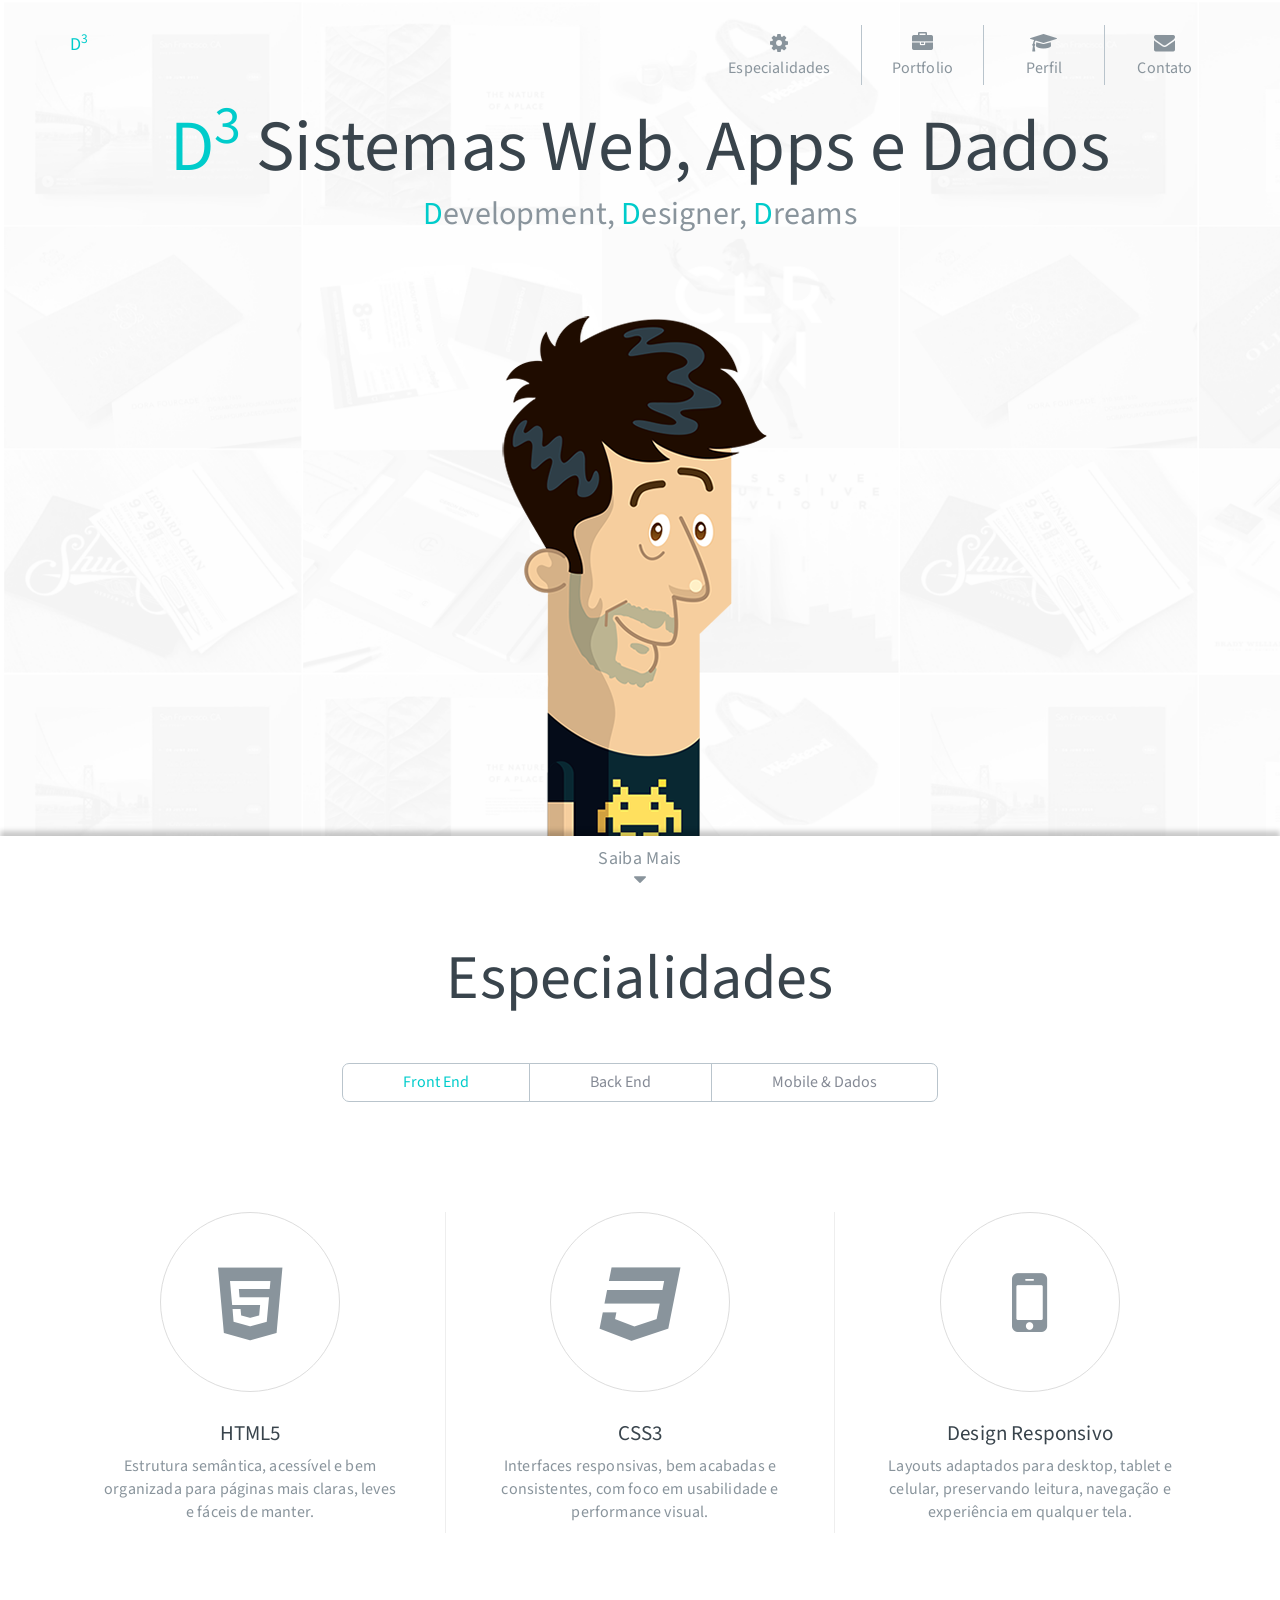
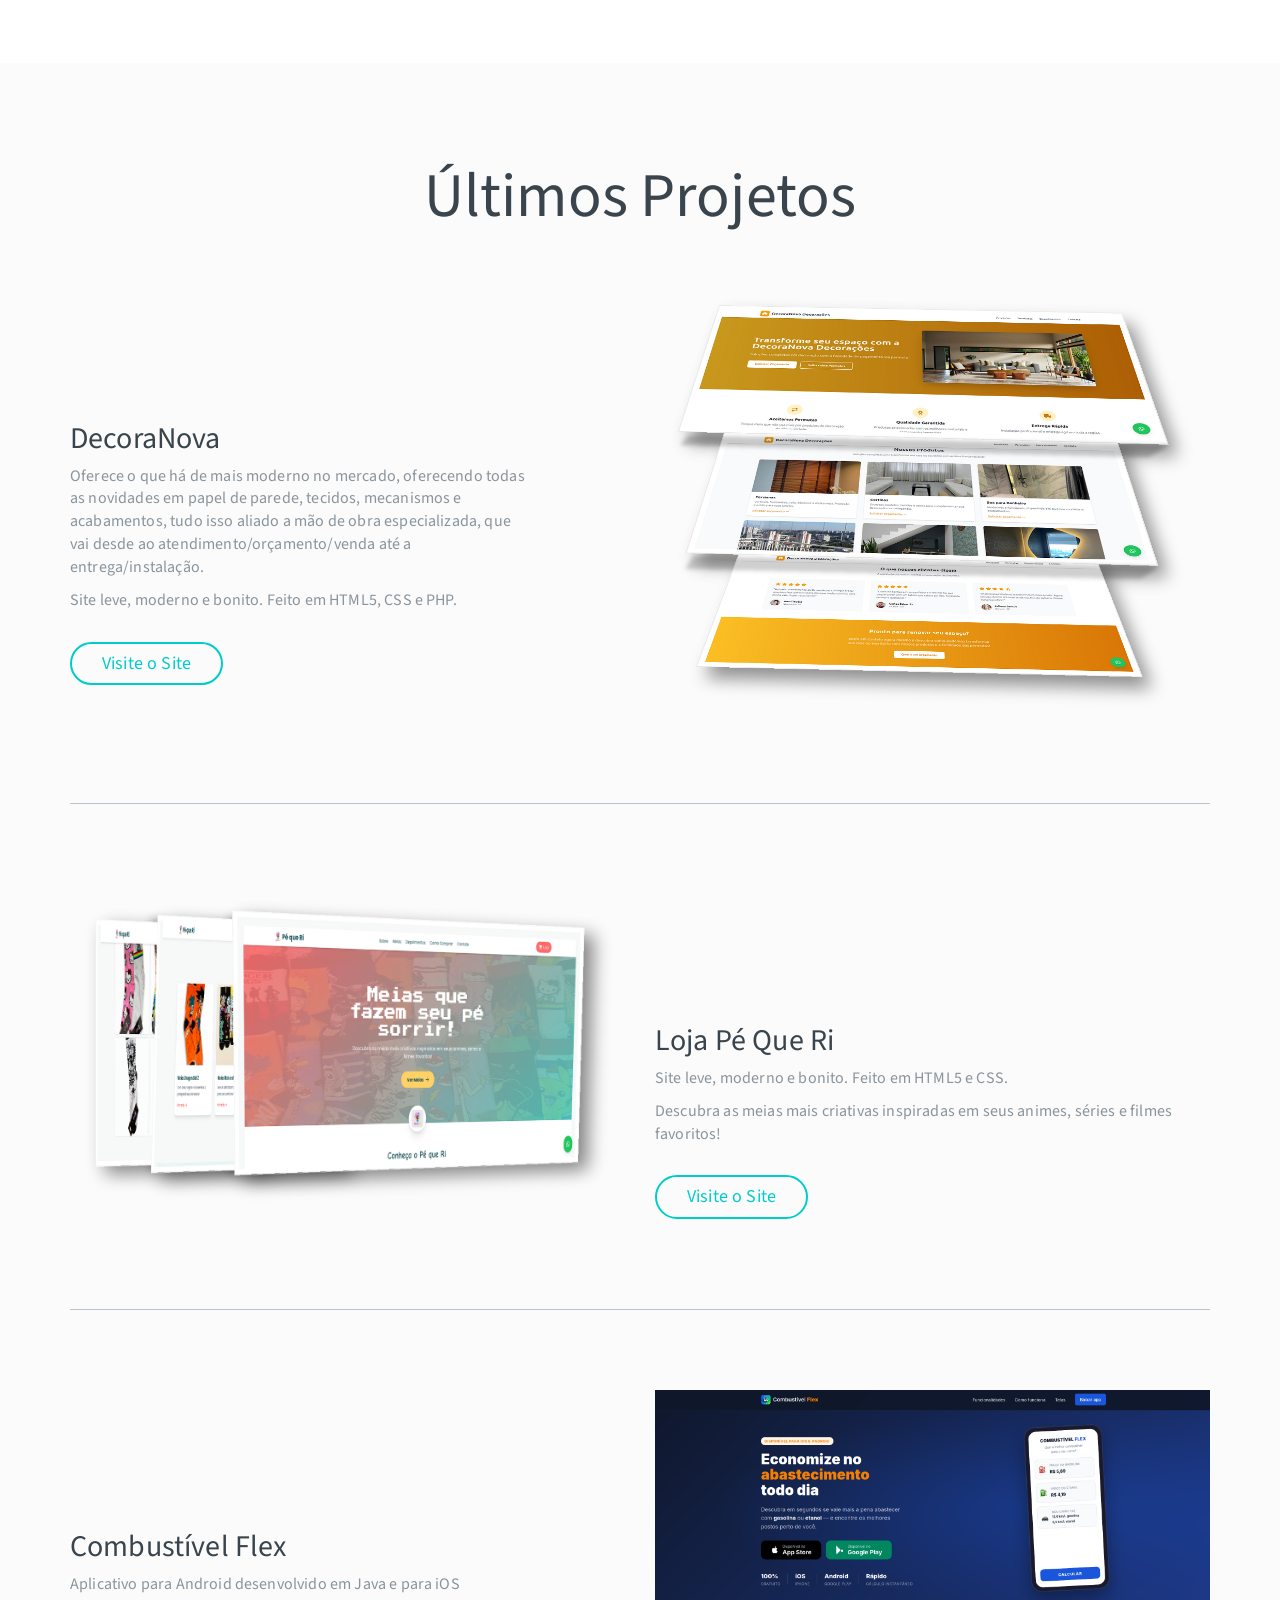
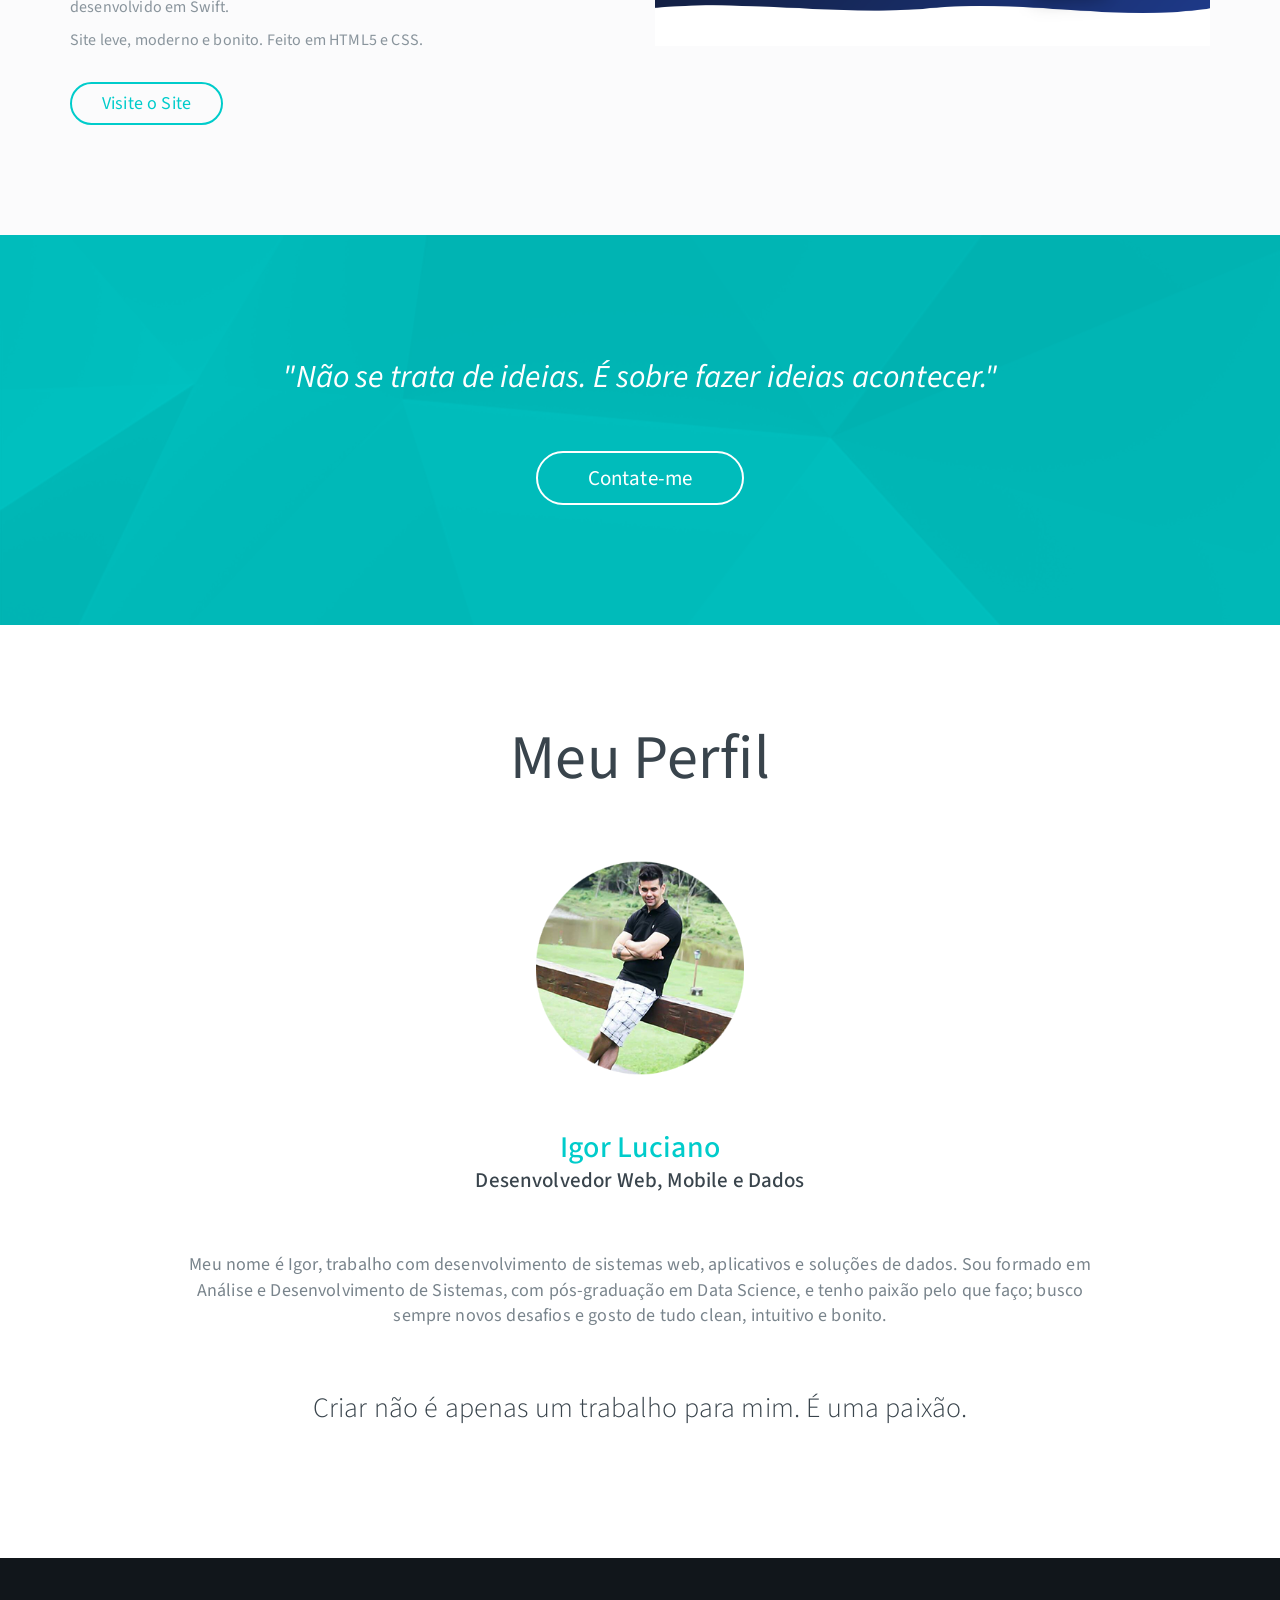
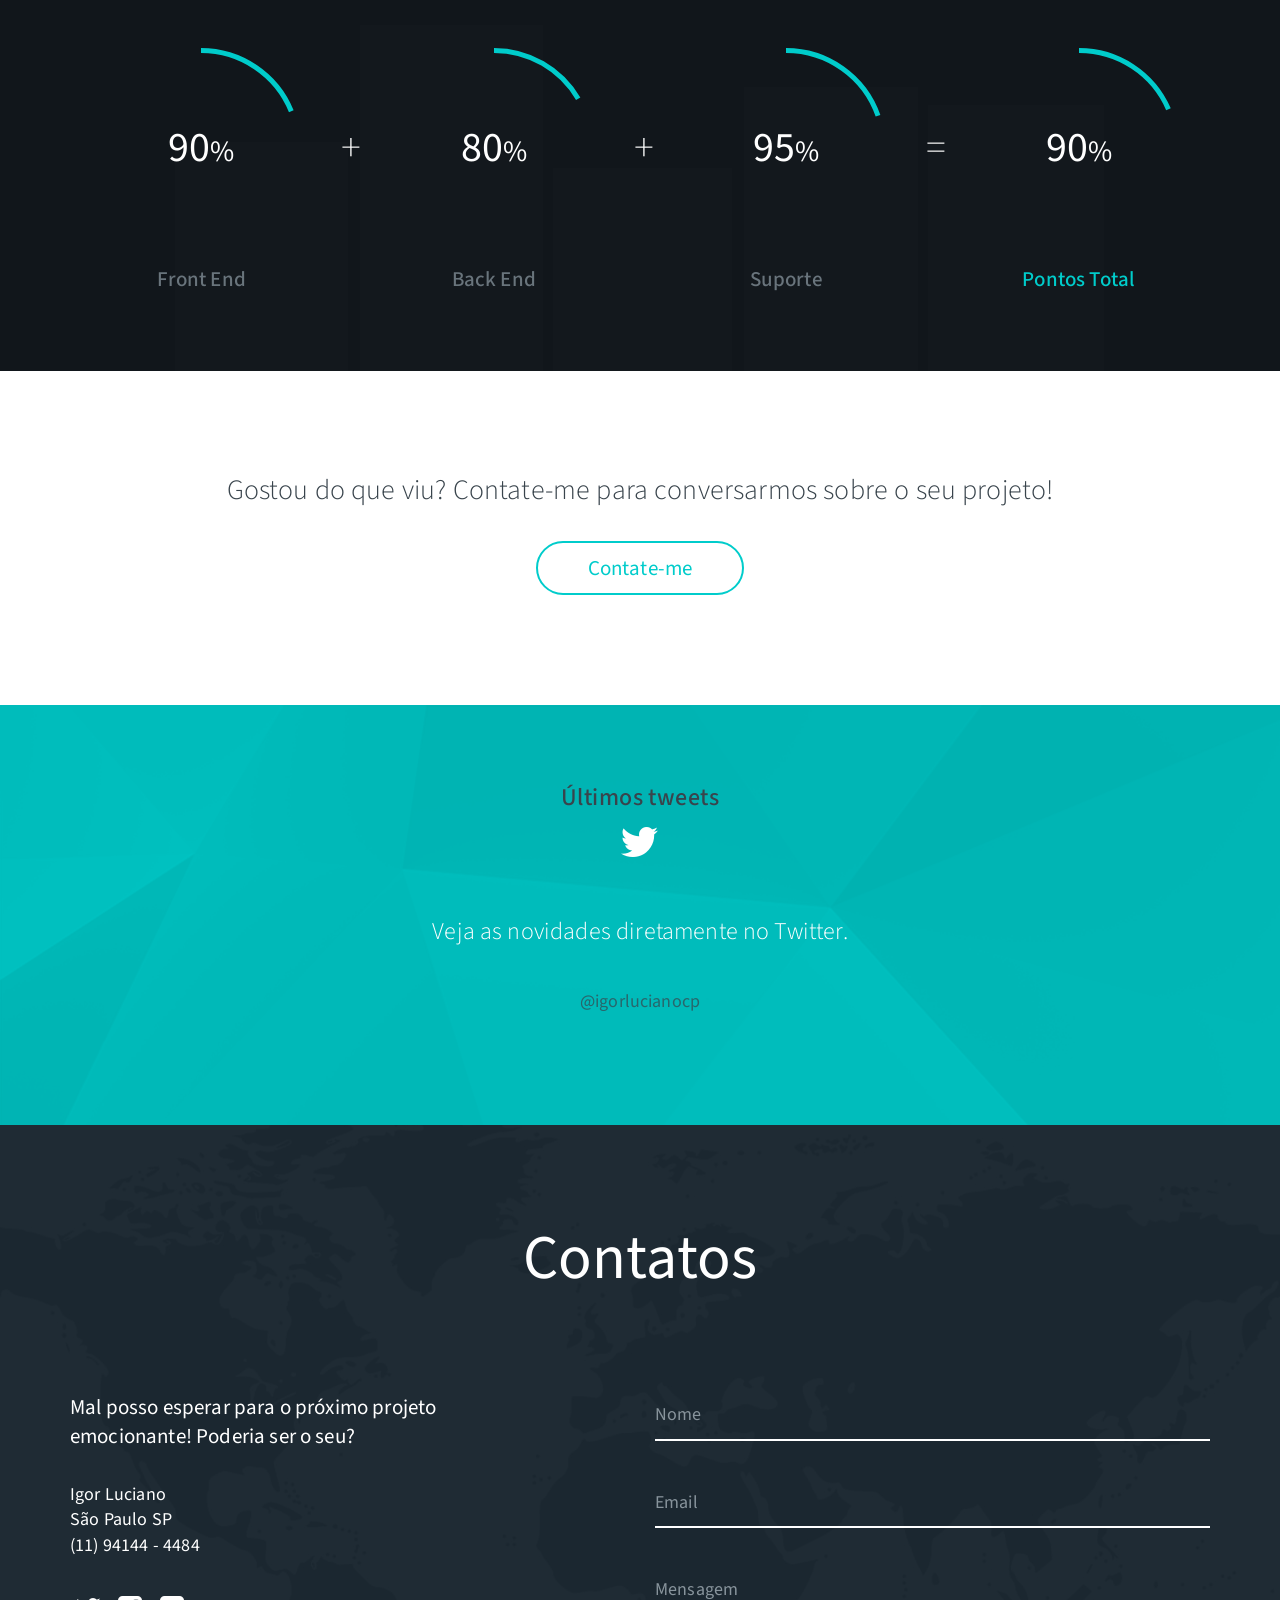
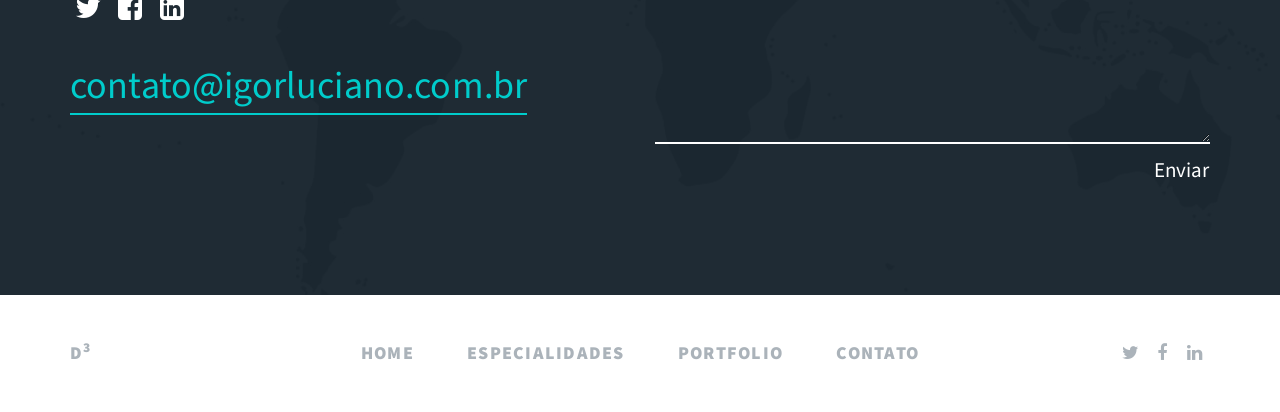
==== commit 7d5e5882: "Adiciona reCAPTCHA v2 no formulário de contato para bloquear spam Secret key isolada em config.php (" ====
--- a/index.html
+++ b/index.html
@@ -5,21 +5,21 @@
 		Títulos e Metas Tag
 		=============================================== -->
 		<meta charset="utf-8">
-		<title>D3 Development, Designer, Dreams | Igor Luciano</title>
-		<meta name="description" content="Desenvolvimento de sites, sistemas web, aplicativos mobile e soluções de dados com HTML, CSS, PHP, C#, SQL, Python e Databricks." />
-		<meta name="keywords" content="desenvolvedor web, desenvolvimento de sistemas, criação de sites, aplicativos mobile, engenharia de dados, python, databricks, sql, php, csharp, front end, back end" />
-		<meta name="author" content="Igor Luciano" />
-		<meta property="og:type" content="website" />
-		<meta property="og:locale" content="pt_BR" />
-		<meta property="og:title" content="D3 Development, Designer, Dreams | Igor Luciano" />
-		<meta property="og:description" content="Sites, sistemas web, aplicativos mobile e soluções de dados para transformar ideias em produtos digitais." />
-		<meta property="og:image" content="https://igorluciano.com.br/images/igor_luciano_ilustra.png" />
-		<meta property="og:url" content="https://igorluciano.com.br" />
-		<meta name="twitter:card" content="summary_large_image" />
-		<meta name="twitter:title" content="D3 Development, Designer, Dreams | Igor Luciano" />
-		<meta name="twitter:description" content="Desenvolvimento web, mobile e dados com foco em soluções claras, modernas e funcionais." />
-		<meta name="twitter:image" content="https://igorluciano.com.br/images/igor_luciano_ilustra.png" />
-		<link rel="canonical" href="https://igorluciano.com.br" />
+		<title>D3 Development, Designer, Dreams | Igor Luciano</title>
+		<meta name="description" content="Desenvolvimento de sites, sistemas web, aplicativos mobile e soluções de dados com HTML, CSS, PHP, C#, SQL, Python e Databricks." />
+		<meta name="keywords" content="desenvolvedor web, desenvolvimento de sistemas, criação de sites, aplicativos mobile, engenharia de dados, python, databricks, sql, php, csharp, front end, back end" />
+		<meta name="author" content="Igor Luciano" />
+		<meta property="og:type" content="website" />
+		<meta property="og:locale" content="pt_BR" />
+		<meta property="og:title" content="D3 Development, Designer, Dreams | Igor Luciano" />
+		<meta property="og:description" content="Sites, sistemas web, aplicativos mobile e soluções de dados para transformar ideias em produtos digitais." />
+		<meta property="og:image" content="https://igorluciano.com.br/images/igor_luciano_ilustra.png" />
+		<meta property="og:url" content="https://igorluciano.com.br" />
+		<meta name="twitter:card" content="summary_large_image" />
+		<meta name="twitter:title" content="D3 Development, Designer, Dreams | Igor Luciano" />
+		<meta name="twitter:description" content="Desenvolvimento web, mobile e dados com foco em soluções claras, modernas e funcionais." />
+		<meta name="twitter:image" content="https://igorluciano.com.br/images/igor_luciano_ilustra.png" />
+		<link rel="canonical" href="https://igorluciano.com.br" />
 		<meta name="viewport" content="width=device-width, initial-scale=1, maximum-scale=1">
 		<meta http-equiv="X-UA-Compatible" content="IE=edge">
 		<!-- ==============================================
@@ -34,14 +34,14 @@
 		=============================================== -->    
 		<link rel="stylesheet" href="css/bootstrap.min.css">
 		<link rel="stylesheet" href="css/flexslider.css">
-		<link rel="stylesheet" href="css/font-awesome.min.css">
+		<link rel="stylesheet" href="css/font-awesome.min.css">
 		<link id="main" rel="stylesheet" href="css/styles-1.css">
 		<link id="theme" rel="stylesheet" href="css/styles-1.css">
 		<link rel="stylesheet" href="css/style-switcher.css">
 		<!-- ==============================================
 		Fonts
 		=============================================== -->
-		<link href="https://fonts.googleapis.com/css?family=Source+Sans+Pro:400,300,200,600,700" rel="stylesheet" type="text/css">
+		<link href="https://fonts.googleapis.com/css?family=Source+Sans+Pro:400,300,200,600,700" rel="stylesheet" type="text/css">
 
 		<!--[if lt IE 9]>
 			<script src="js/respond.min.js"></script>
@@ -75,7 +75,7 @@
 							<a href="#projetos" class="scrollto"><i class="fa fa-briefcase"></i>Portfolio</a>
 						</li>						
 						<li>
-							<a href="#about" class="scrollto"><i class="fa fa-graduation-cap"></i>Perfil</a>
+							<a href="#about" class="scrollto"><i class="fa fa-graduation-cap"></i>Perfil</a>
 						</li>
 						<li>
 							<a href="#contact" class="scrollto"><i class="fa fa-envelope"></i>Contato</a>
@@ -92,13 +92,13 @@
 			<div class="container">
 				<div class="row">
 					<div class="col-sm-10 col-sm-offset-1 text-center">
-							<h1 class="scrollimation fade-down d1"><span class="main-color">D<sup>3</sup></span> Sistemas Web, Apps e Dados</h1>
+							<h1 class="scrollimation fade-down d1"><span class="main-color">D<sup>3</sup></span> Sistemas Web, Apps e Dados</h1>
 						<h2 class="scrollimation fade-down d3"><span class="main-color">D</span>evelopment, <span class="main-color">D</span>esigner, <span class="main-color">D</span>reams</h2>
 					</div>
 				</div>
-					<div class="header-img scrollimation fade-up d1">
-						<img class="img-responsive" src="images/igor_luciano_ilustra.png" alt="Ilustração de Igor Luciano para a D3 Development, Designer, Dreams." />
-					</div>
+					<div class="header-img scrollimation fade-up d1">
+						<img class="img-responsive" src="images/igor_luciano_ilustra.png" alt="Ilustração de Igor Luciano para a D3 Development, Designer, Dreams." />
+					</div>
 			</div>
 		</header>
 
@@ -114,75 +114,75 @@
 				<div class="container">
 					<h1 class="section-title">Especialidades<span class="main-color"></span></h1>
 					<div class="text-center">
-							<div class="btn-group">
-								<button type="button" href="#front-end" class="btn btn-default toggle-tabs active">Front End</button>
-								<button type="button" href="#back-end" class="btn btn-default toggle-tabs">Back End</button>
-								<button type="button" href="#mobile-data" class="btn btn-default toggle-tabs">Mobile & Dados</button>
-							</div>
-						</div>
-						<div class="tab-content">
-							<div class="row tab-pane active" id="front-end">
-								<div class="col-sm-4 service-item scrollimation fade-left">
-									<div class="service-icon "><i class="fa fa-html5"></i></div>
-									<h3>HTML5</h3>
-									<p>Estrutura semântica, acessível e bem organizada para páginas mais claras, leves e fáceis de manter.</p>
-								</div>
-								<div class="col-sm-4 service-item scrollimation fade-left">
-									<div class="service-icon "><i class="fa fa-css3"></i></div>
-									<h3>CSS3</h3>
-									<p>Interfaces responsivas, bem acabadas e consistentes, com foco em usabilidade e performance visual.</p>
-								</div>
-								<div class="col-sm-4 service-item scrollimation fade-left">
-									<div class="service-icon "><i class="fa fa-mobile"></i></div>
-									<h3>Design Responsivo</h3>
-									<p>Layouts adaptados para desktop, tablet e celular, preservando leitura, navegação e experiência em qualquer tela.</p>
-								</div>
-							</div>
-							<div class="row tab-pane" id="back-end">
-								<div class="col-sm-4 service-item">
-									<div class="service-icon"><i class="fa fa-windows"></i></div>
-									<h3>ASP/C#</h3>
-									<p>Desenvolvimento de sistemas web, APIs e integrações com a plataforma Microsoft e banco de dados SQL Server.</p>
-								</div>
-								<div class="col-sm-4 service-item">
-									<div class="service-icon"><i class="fa fa-code"></i></div>
-									<h3>PHP</h3>
-									<p>Aplicações web dinâmicas, áreas administrativas, formulários e integrações para sites e sistemas sob medida.</p>
-								</div>
-								<div class="col-sm-4 service-item">
-									<div class="service-icon"><i class="fa fa-database"></i></div>
-									<h3>SQL</h3>
-									<p>Modelagem, consultas, procedures, views e rotinas para SQL Server e MySQL com foco em dados confiáveis.</p>
-								</div>
-							</div>
-							<div class="row tab-pane" id="mobile-data">
-								<div class="col-sm-4 service-item">
-									<div class="service-icon"><i class="fa fa-android"></i></div>
-									<h3>Android</h3>
-									<p>Desenvolvimento de aplicativos Android com foco em experiência do usuário, integrações e publicação na loja.</p>
-								</div>
-								<div class="col-sm-4 service-item">
-									<div class="service-icon"><i class="fa fa-apple"></i></div>
-									<h3>iOS</h3>
-									<p>Criação de aplicativos para iPhone e iPad, com interfaces cuidadosas e integração com serviços e APIs.</p>
-								</div>
-								<div class="col-sm-4 service-item">
-									<div class="service-icon"><i class="fa fa-sitemap"></i></div>
-									<h3>Engenharia de Dados</h3>
-									<p>Construção de pipelines, tratamento, organização e disponibilização de dados para análise e tomada de decisão.</p>
-								</div>
-								<div class="col-sm-4 service-item">
-									<div class="service-icon"><i class="fa fa-code"></i></div>
-									<h3>Python</h3>
-									<p>Automação, processamento de dados, integrações e scripts para resolver tarefas repetitivas com eficiência.</p>
-								</div>
-								<div class="col-sm-4 service-item">
-									<div class="service-icon"><i class="fa fa-cloud"></i></div>
-									<h3>Databricks</h3>
-									<p>Criação e manutenção de fluxos de dados em Databricks, notebooks, jobs e processamento distribuído.</p>
-								</div>
-							</div>
-						</div>
+							<div class="btn-group">
+								<button type="button" href="#front-end" class="btn btn-default toggle-tabs active">Front End</button>
+								<button type="button" href="#back-end" class="btn btn-default toggle-tabs">Back End</button>
+								<button type="button" href="#mobile-data" class="btn btn-default toggle-tabs">Mobile & Dados</button>
+							</div>
+						</div>
+						<div class="tab-content">
+							<div class="row tab-pane active" id="front-end">
+								<div class="col-sm-4 service-item scrollimation fade-left">
+									<div class="service-icon "><i class="fa fa-html5"></i></div>
+									<h3>HTML5</h3>
+									<p>Estrutura semântica, acessível e bem organizada para páginas mais claras, leves e fáceis de manter.</p>
+								</div>
+								<div class="col-sm-4 service-item scrollimation fade-left">
+									<div class="service-icon "><i class="fa fa-css3"></i></div>
+									<h3>CSS3</h3>
+									<p>Interfaces responsivas, bem acabadas e consistentes, com foco em usabilidade e performance visual.</p>
+								</div>
+								<div class="col-sm-4 service-item scrollimation fade-left">
+									<div class="service-icon "><i class="fa fa-mobile"></i></div>
+									<h3>Design Responsivo</h3>
+									<p>Layouts adaptados para desktop, tablet e celular, preservando leitura, navegação e experiência em qualquer tela.</p>
+								</div>
+							</div>
+							<div class="row tab-pane" id="back-end">
+								<div class="col-sm-4 service-item">
+									<div class="service-icon"><i class="fa fa-windows"></i></div>
+									<h3>ASP/C#</h3>
+									<p>Desenvolvimento de sistemas web, APIs e integrações com a plataforma Microsoft e banco de dados SQL Server.</p>
+								</div>
+								<div class="col-sm-4 service-item">
+									<div class="service-icon"><i class="fa fa-code"></i></div>
+									<h3>PHP</h3>
+									<p>Aplicações web dinâmicas, áreas administrativas, formulários e integrações para sites e sistemas sob medida.</p>
+								</div>
+								<div class="col-sm-4 service-item">
+									<div class="service-icon"><i class="fa fa-database"></i></div>
+									<h3>SQL</h3>
+									<p>Modelagem, consultas, procedures, views e rotinas para SQL Server e MySQL com foco em dados confiáveis.</p>
+								</div>
+							</div>
+							<div class="row tab-pane" id="mobile-data">
+								<div class="col-sm-4 service-item">
+									<div class="service-icon"><i class="fa fa-android"></i></div>
+									<h3>Android</h3>
+									<p>Desenvolvimento de aplicativos Android com foco em experiência do usuário, integrações e publicação na loja.</p>
+								</div>
+								<div class="col-sm-4 service-item">
+									<div class="service-icon"><i class="fa fa-apple"></i></div>
+									<h3>iOS</h3>
+									<p>Criação de aplicativos para iPhone e iPad, com interfaces cuidadosas e integração com serviços e APIs.</p>
+								</div>
+								<div class="col-sm-4 service-item">
+									<div class="service-icon"><i class="fa fa-sitemap"></i></div>
+									<h3>Engenharia de Dados</h3>
+									<p>Construção de pipelines, tratamento, organização e disponibilização de dados para análise e tomada de decisão.</p>
+								</div>
+								<div class="col-sm-4 service-item">
+									<div class="service-icon"><i class="fa fa-code"></i></div>
+									<h3>Python</h3>
+									<p>Automação, processamento de dados, integrações e scripts para resolver tarefas repetitivas com eficiência.</p>
+								</div>
+								<div class="col-sm-4 service-item">
+									<div class="service-icon"><i class="fa fa-cloud"></i></div>
+									<h3>Databricks</h3>
+									<p>Criação e manutenção de fluxos de dados em Databricks, notebooks, jobs e processamento distribuído.</p>
+								</div>
+							</div>
+						</div>
 				</div>
 			</section>
 				
@@ -194,48 +194,48 @@
 					<h1 class="section-title">Últimos Projetos<span class="main-color"></span></h1>
 					<div class="row">
 						<div class="col-sm-5 push-down scrollimation fade-right">
-							<h2 class="row-title">DecoraNova</h2>
+							<h2 class="row-title">DecoraNova</h2>
 							<p>Oferece o que há de mais moderno no mercado, oferecendo todas as novidades em papel de parede, tecidos, mecanismos e acabamentos, tudo isso aliado a mão de obra especializada, que vai desde ao atendimento/orçamento/venda até a entrega/instalação.</p> 
 							<p>Site leve, moderno e bonito. Feito em HTML5, CSS e PHP.</p>
-							<p><a class="btn btn-dc btn-small btn-main-color" href="https://decoranova.com.br/" target="_blank" rel="noopener noreferrer">Visite o Site</a></p>
+							<p><a class="btn btn-dc btn-small btn-main-color" href="https://decoranova.com.br/" target="_blank" rel="noopener noreferrer">Visite o Site</a></p>
 						</div>
 						<div class="col-sm-6 col-sm-offset-1 scrollimation fade-left">
-							<img class="img-responsive" src="images/decoranova_3_imagens_empilhadas_perspectiva.png" alt="Tela do projeto DecoraNova." />
+							<img class="img-responsive" src="images/decoranova_3_imagens_empilhadas_perspectiva.png" alt="Tela do projeto DecoraNova." />
 						</div>
 					</div>
 					<hr>
-						<div class="row">
-							<div class="col-sm-6 col-sm-push-6 push-down scrollimation fade-left">
-								<h2 class="row-title">Loja Pé Que Ri</h2>
-								<p>Site leve, moderno e bonito. Feito em HTML5 e CSS.</p>
-								<p>Descubra as meias mais criativas inspiradas em seus animes, séries e filmes favoritos!</p>
-								<p><a class="btn btn-dc btn-small btn-main-color" href="https://pequeri.store/" target="_blank" rel="noopener noreferrer">Visite o Site</a></p>
-							</div>
-							<div class="col-sm-6 col-sm-pull-6 scrollimation fade-right">
-								<img class="img-responsive" src="images/pe_que_ri_featured_1_perspectiva.png" alt="Tela do projeto Loja Pé Que Ri." />
-							</div>
-						</div>
-						<hr>
-						<div class="row">
-							<div class="col-sm-5 push-down scrollimation fade-right">
-								<h2 class="row-title">Combustível Flex</h2>
-								<p>Aplicativo para Android desenvolvido em Java e para iOS desenvolvido em Swift.</p>
-								<p>Site leve, moderno e bonito. Feito em HTML5 e CSS.</p>
-								<p><a class="btn btn-dc btn-small btn-main-color" href="https://combustivelflex.com.br/" target="_blank" rel="noopener noreferrer">Visite o Site</a></p>
-							</div>
-							<div class="col-sm-6 col-sm-offset-1 scrollimation fade-left">
-								<img class="img-responsive" src="images/cbflex.png" alt="Tela do projeto Combustível Flex." />
-							</div>
-						</div>
-					</div>
-				</section>
+						<div class="row">
+							<div class="col-sm-6 col-sm-push-6 push-down scrollimation fade-left">
+								<h2 class="row-title">Loja Pé Que Ri</h2>
+								<p>Site leve, moderno e bonito. Feito em HTML5 e CSS.</p>
+								<p>Descubra as meias mais criativas inspiradas em seus animes, séries e filmes favoritos!</p>
+								<p><a class="btn btn-dc btn-small btn-main-color" href="https://pequeri.store/" target="_blank" rel="noopener noreferrer">Visite o Site</a></p>
+							</div>
+							<div class="col-sm-6 col-sm-pull-6 scrollimation fade-right">
+								<img class="img-responsive" src="images/pe_que_ri_featured_1_perspectiva.png" alt="Tela do projeto Loja Pé Que Ri." />
+							</div>
+						</div>
+						<hr>
+						<div class="row">
+							<div class="col-sm-5 push-down scrollimation fade-right">
+								<h2 class="row-title">Combustível Flex</h2>
+								<p>Aplicativo para Android desenvolvido em Java e para iOS desenvolvido em Swift.</p>
+								<p>Site leve, moderno e bonito. Feito em HTML5 e CSS.</p>
+								<p><a class="btn btn-dc btn-small btn-main-color" href="https://combustivelflex.com.br/" target="_blank" rel="noopener noreferrer">Visite o Site</a></p>
+							</div>
+							<div class="col-sm-6 col-sm-offset-1 scrollimation fade-left">
+								<img class="img-responsive" src="images/cbflex.png" alt="Tela do projeto Combustível Flex." />
+							</div>
+						</div>
+					</div>
+				</section>
 			
 			<!-- ==============================================
 			Frase
 			=============================================== -->
 			<section id="cta1" class="bg-main-color cta">
 				<div class="container text-center scrollimation fade-up">
-					<p><i>"Não se trata de ideias. É sobre fazer ideias acontecer."</i></p>
+					<p><i>"Não se trata de ideias. É sobre fazer ideias acontecer."</i></p>
 					<a class="btn btn-dc btn-white scrollto" href="#contact">Contate-me</a>
 				</div>
 			</section>
@@ -249,12 +249,12 @@
 					<div class="row profile">
 						<div class="col-sm-10 col-sm-offset-1 text-center">
 							<figure class="hover-wrapper scrollimation fade-right">
-								<img class="img-responsive img-circle profile-img" src="images/eu.png" alt="Foto de Igor Luciano">
+								<img class="img-responsive img-circle profile-img" src="images/eu.png" alt="Foto de Igor Luciano">
 								<figcaption class="hover-text">Sobre mim!</figcaption>
 							</figure>
 							<h2 class="scrollimation fade-left">Igor Luciano</h2>
-							<h3 class="scrollimation fade-left">Desenvolvedor Web, Mobile e Dados</h3>
-							<p class="margin-top scrollimation fade-right">Meu nome é Igor, trabalho com desenvolvimento de sistemas web, aplicativos e soluções de dados. Sou formado em Análise e Desenvolvimento de Sistemas, com pós-graduação em Data Science, e tenho paixão pelo que faço; busco sempre novos desafios e gosto de tudo clean, intuitivo e bonito.</p>
+							<h3 class="scrollimation fade-left">Desenvolvedor Web, Mobile e Dados</h3>
+							<p class="margin-top scrollimation fade-right">Meu nome é Igor, trabalho com desenvolvimento de sistemas web, aplicativos e soluções de dados. Sou formado em Análise e Desenvolvimento de Sistemas, com pós-graduação em Data Science, e tenho paixão pelo que faço; busco sempre novos desafios e gosto de tudo clean, intuitivo e bonito.</p>
 							<p class="lead margin-top scrollimation fade-left">Criar não é apenas um trabalho para mim. É uma paixão. </p>
 							<!--<p class="scrollimation fade-left"><a class="btn btn-dc btn-main-color scrollto" href="#portfolio">Meu Portfolio</a></p>-->
 						</div>
@@ -293,7 +293,7 @@
 			=============================================== -->
 			<section id="portfolio" class="big-padding" >
 				<div class="container">
-					<p class="lead text-center">Gostou do que viu? Contate-me para conversarmos sobre o seu projeto!</p>
+					<p class="lead text-center">Gostou do que viu? Contate-me para conversarmos sobre o seu projeto!</p>
 					<p class="text-center"><a class="btn btn-dc btn-main-color scrollto" href="#contact">Contate-me</a></p>
 				</div>
 			</section>
@@ -308,7 +308,7 @@
 							<h1>Últimos tweets</h1>
 							<p><i class="fa fa-twitter"></i></p>
 							<div id="twitter-slider" class="flexslider" data-widget-id="581305793645015040" data-max-tweets="5"></div>
-							<p><a href="https://twitter.com/igorlucianocp" data-toggle="tooltip" data-placement="bottom" title="Siga-me no Twitter" target="_blank" rel="noopener noreferrer">@igorlucianocp</a></p>
+							<p><a href="https://twitter.com/igorlucianocp" data-toggle="tooltip" data-placement="bottom" title="Siga-me no Twitter" target="_blank" rel="noopener noreferrer">@igorlucianocp</a></p>
 						</div>
 					</div>
 				</div>
@@ -329,34 +329,36 @@
 								(11) 94144 - 4484<br/>
 							</p>
 							<div class="social-links">
-								<a href="https://twitter.com/igorlucianocp" aria-label="Twitter de Igor Luciano"><i class="fa fa-fw fa-twitter"></i></a>
-								<a href="https://www.facebook.com/igorlucianocp?_rdr" aria-label="Facebook de Igor Luciano"><i class="fa fa-fw fa-facebook-square"></i></a>
-								<a href="https://www.linkedin.com/in/igorlcp" aria-label="LinkedIn de Igor Luciano"><i class="fa fa-fw fa-linkedin-square"></i></a>
-							</div>
-							<p><a class="mail-styled" href="mailto:contato@igorluciano.com.br">contato@igorluciano.com.br</a></p>
+								<a href="https://twitter.com/igorlucianocp" aria-label="Twitter de Igor Luciano"><i class="fa fa-fw fa-twitter"></i></a>
+								<a href="https://www.facebook.com/igorlucianocp?_rdr" aria-label="Facebook de Igor Luciano"><i class="fa fa-fw fa-facebook-square"></i></a>
+								<a href="https://www.linkedin.com/in/igorlcp" aria-label="LinkedIn de Igor Luciano"><i class="fa fa-fw fa-linkedin-square"></i></a>
+							</div>
+							<p><a class="mail-styled" href="mailto:contato@igorluciano.com.br">contato@igorluciano.com.br</a></p>
 						</div>
 					
 						<!--=== Contact Form ===-->
 						<form id="contact-form" class="col-sm-6 col-md-offset-1 scrollimation fade-left" action="email.php" method="post" novalidate>
 							<div class="form-group">
 								<div class="controls">
-									<input id="txtNome" name="nome" class="form-control requiredField" type="text" data-error-empty="é obrigatório">
+									<input id="txtNome" name="nome" class="form-control requiredField" type="text" data-error-empty="é obrigatório">
 									<label class="control-label" for="txtNome">Nome</label>
 								</div>
 							</div>
 							<div class="form-group">
 								<div class="controls">
-									<input id="txtEmail" name="email" class="form-control requiredField" type="email" data-error-empty="é obrigatório" data-error-invalid="é inválido">
+									<input id="txtEmail" name="email" class="form-control requiredField" type="email" data-error-empty="é obrigatório" data-error-invalid="é inválido">
 									<label class="control-label" for="txtEmail">Email</label>
 								</div>
 							</div>
 							<div class="form-group">
 								<div class="controls">
-									<textarea id="txtMsg" name="mensagem" class="form-control requiredField" rows="6" data-error-empty="é obrigatória"></textarea>
+									<textarea id="txtMsg" name="mensagem" class="form-control requiredField" rows="6" data-error-empty="é obrigatória"></textarea>
 									<label class="control-label" for="txtMsg">Mensagem</label>
 								</div>
 							</div>
-							<button type="submit" class="btn" data-error-message="Preencha os campos obrigatórios." data-sending-message="Enviando mensagem" data-ok-message="Sua mensagem foi enviada!">Enviar</button>
+							<div class="g-recaptcha" data-sitekey="C6Lc-yvQsAAAAAKwVRjaXFd_E6K1hI78ML8gUdhMb
+" style="margin-bottom:16px;"></div>
+							<button type="submit" class="btn" data-error-message="Preencha os campos obrigatórios." data-sending-message="Enviando mensagem" data-ok-message="Sua mensagem foi enviada!">Enviar</button>
 							<input type="hidden" name="submitted" id="submitted" value="true" />
 						</form>
 					</div>
@@ -383,23 +385,23 @@
 							</nav>
 						</div>
 						<div class="col-sm-2 text-right social-links">
-							<a href="https://twitter.com/igorlucianocp" target="_blank" rel="noopener noreferrer" aria-label="Twitter de Igor Luciano" data-toggle="tooltip" title="Siga-me no Twitter"><i class="fa fa-fw fa-twitter"></i></a>
-							<a href="https://www.facebook.com/igorlucianocp" target="_blank" rel="noopener noreferrer" aria-label="Facebook de Igor Luciano" data-toggle="tooltip" title="Siga-me no Facebook"><i class="fa fa-fw fa-facebook"></i></a>
-							<a href="https://www.linkedin.com/in/igorlcp" target="_blank" rel="noopener noreferrer" aria-label="LinkedIn de Igor Luciano" data-toggle="tooltip" title="Siga-me no LinkedIn"><i class="fa fa-fw fa-linkedin"></i></a>
+							<a href="https://twitter.com/igorlucianocp" target="_blank" rel="noopener noreferrer" aria-label="Twitter de Igor Luciano" data-toggle="tooltip" title="Siga-me no Twitter"><i class="fa fa-fw fa-twitter"></i></a>
+							<a href="https://www.facebook.com/igorlucianocp" target="_blank" rel="noopener noreferrer" aria-label="Facebook de Igor Luciano" data-toggle="tooltip" title="Siga-me no Facebook"><i class="fa fa-fw fa-facebook"></i></a>
+							<a href="https://www.linkedin.com/in/igorlcp" target="_blank" rel="noopener noreferrer" aria-label="LinkedIn de Igor Luciano" data-toggle="tooltip" title="Siga-me no LinkedIn"><i class="fa fa-fw fa-linkedin"></i></a>
 						</div>
 					</div>
 				</div>
 			</footer>
 		</div>
 		<div id="project-viewer" class="modal fade">
-						<span id="close-project-viewer" data-dismiss="modal" role="button" tabindex="0" aria-label="Fechar projeto">&times;</span>
+						<span id="close-project-viewer" data-dismiss="modal" role="button" tabindex="0" aria-label="Fechar projeto">&times;</span>
 			<div class="container">
 				<div id="project-viewer-content"></div>
 				<div id="project-viewer-footer">
 					<div class="project-nav">
-						<span class="previous-project" data-toggle="tooltip" data-placement="bottom" title="Projeto anterior" role="button" tabindex="0" aria-label="Projeto anterior"><i class="fa fa-long-arrow-left"></i></span>
-						<span class="back-to-portfolio" data-toggle="tooltip" data-placement="bottom" title="Voltar ao Portfolio" data-dismiss="modal" role="button" tabindex="0" aria-label="Voltar ao Portfolio"><i class="fa fa-th-large"></i></span>
-						<span class="next-project" data-toggle="tooltip" data-placement="bottom" title="Próximo projeto" role="button" tabindex="0" aria-label="Próximo projeto"><i class="fa fa-long-arrow-right"></i></span>
+						<span class="previous-project" data-toggle="tooltip" data-placement="bottom" title="Projeto anterior" role="button" tabindex="0" aria-label="Projeto anterior"><i class="fa fa-long-arrow-left"></i></span>
+						<span class="back-to-portfolio" data-toggle="tooltip" data-placement="bottom" title="Voltar ao Portfolio" data-dismiss="modal" role="button" tabindex="0" aria-label="Voltar ao Portfolio"><i class="fa fa-th-large"></i></span>
+						<span class="next-project" data-toggle="tooltip" data-placement="bottom" title="Próximo projeto" role="button" tabindex="0" aria-label="Próximo projeto"><i class="fa fa-long-arrow-right"></i></span>
 					</div>
 				</div>
 			</div>
@@ -408,15 +410,16 @@
 		<!-- ==============================================
 		SCRIPTS
 		=============================================== -->	
-		<script src="js/jquery.min.js?v=20260520"></script>
-		<script src="js/bootstrap.min.js?v=20260520"></script>
-		<script src="js/jquery.easing.1.3.min.js?v=20260520"></script>
-		<script src="js/waypoints.min.js?v=20260520-2"></script>
-		<script src="js/jquery.easypiechart.js?v=20260520"></script>
-		<script src="js/jquery.flexslider.min.js?v=20260520"></script>
-		<script src="js/jquery.fitvids.js?v=20260520"></script>
-		<script src="js/contact.js?v=20260520-4"></script>
-		<script src="js/scripts.js?v=20260520-2"></script>
-		<script src="js/style-switcher.js?v=20260520"></script>
-	</body>
-</html>
+		<script src="js/jquery.min.js?v=20260520"></script>
+		<script src="js/bootstrap.min.js?v=20260520"></script>
+		<script src="js/jquery.easing.1.3.min.js?v=20260520"></script>
+		<script src="js/waypoints.min.js?v=20260520-2"></script>
+		<script src="js/jquery.easypiechart.js?v=20260520"></script>
+		<script src="js/jquery.flexslider.min.js?v=20260520"></script>
+		<script src="js/jquery.fitvids.js?v=20260520"></script>
+		<script src="https://www.google.com/recaptcha/api.js" async defer></script>
+	<script src="js/contact.js?v=20260520-5"></script>
+		<script src="js/scripts.js?v=20260520-2"></script>
+		<script src="js/style-switcher.js?v=20260520"></script>
+	</body>
+</html>
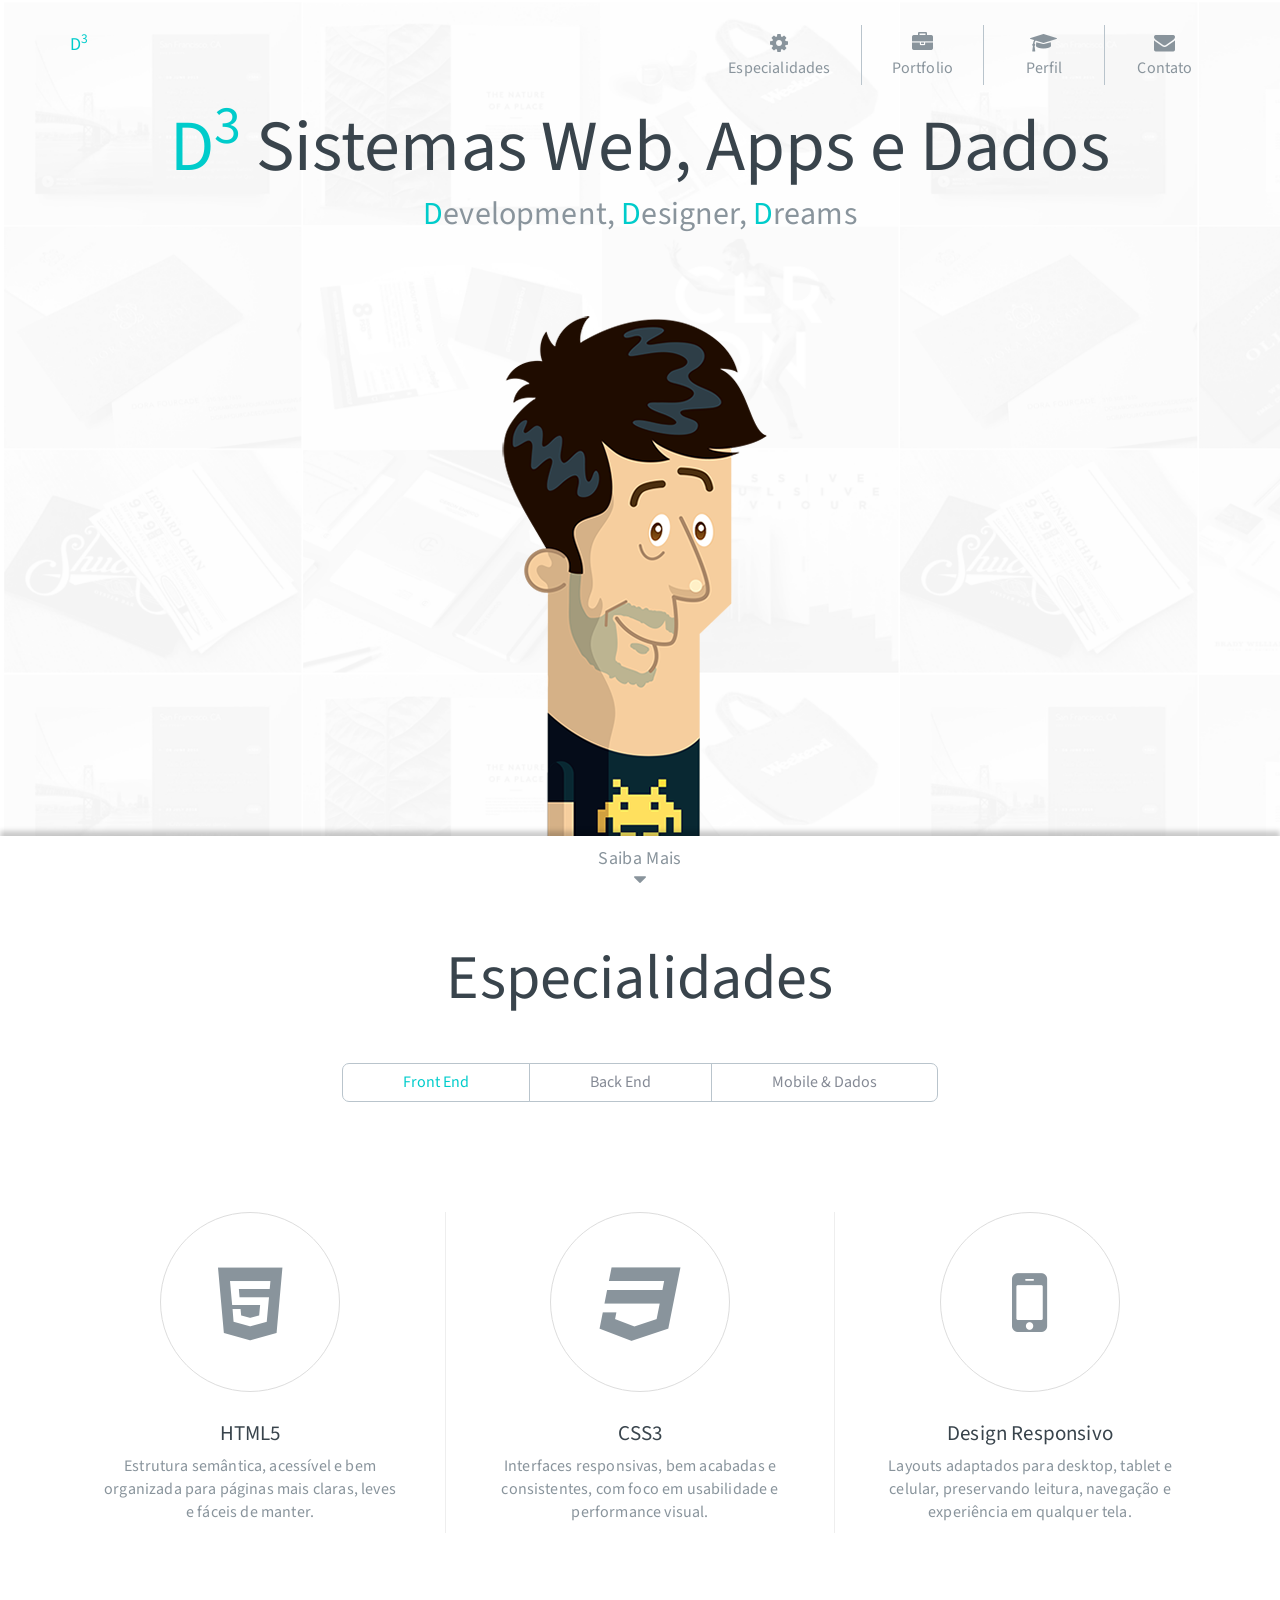
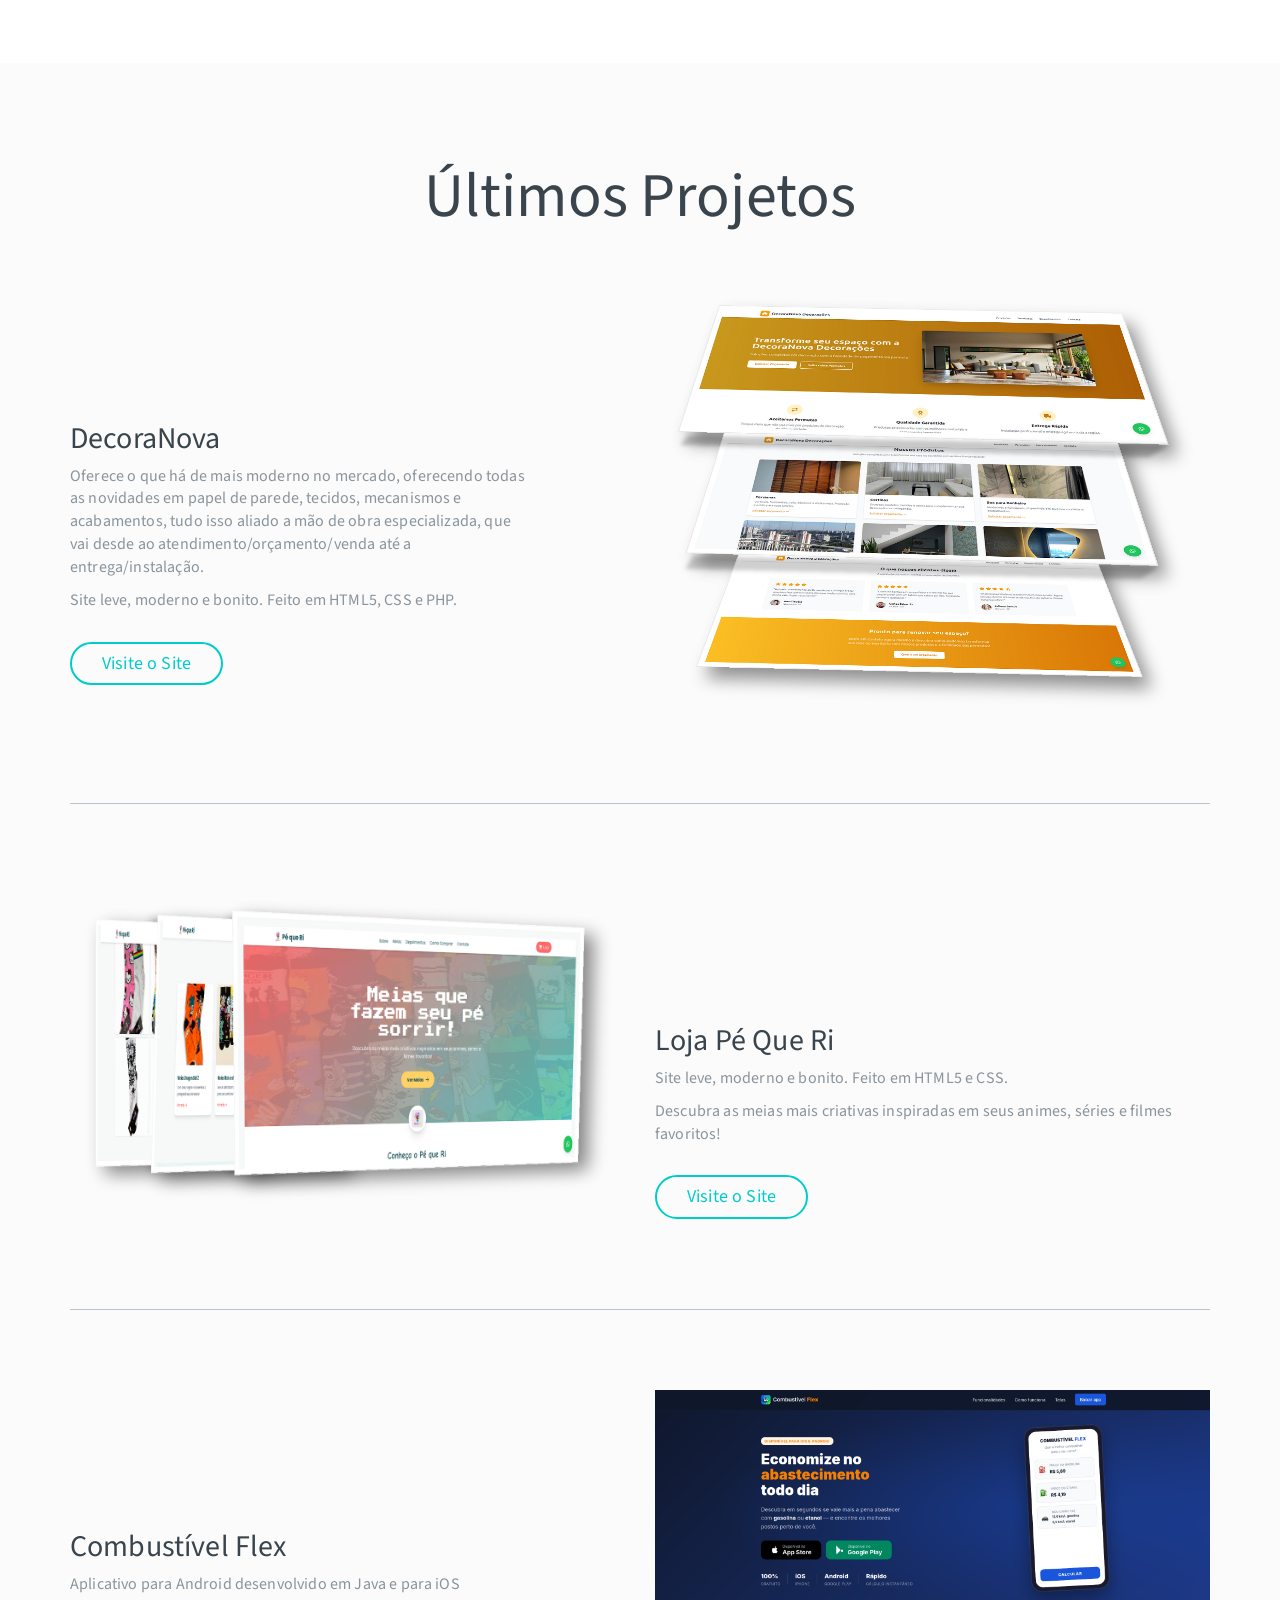
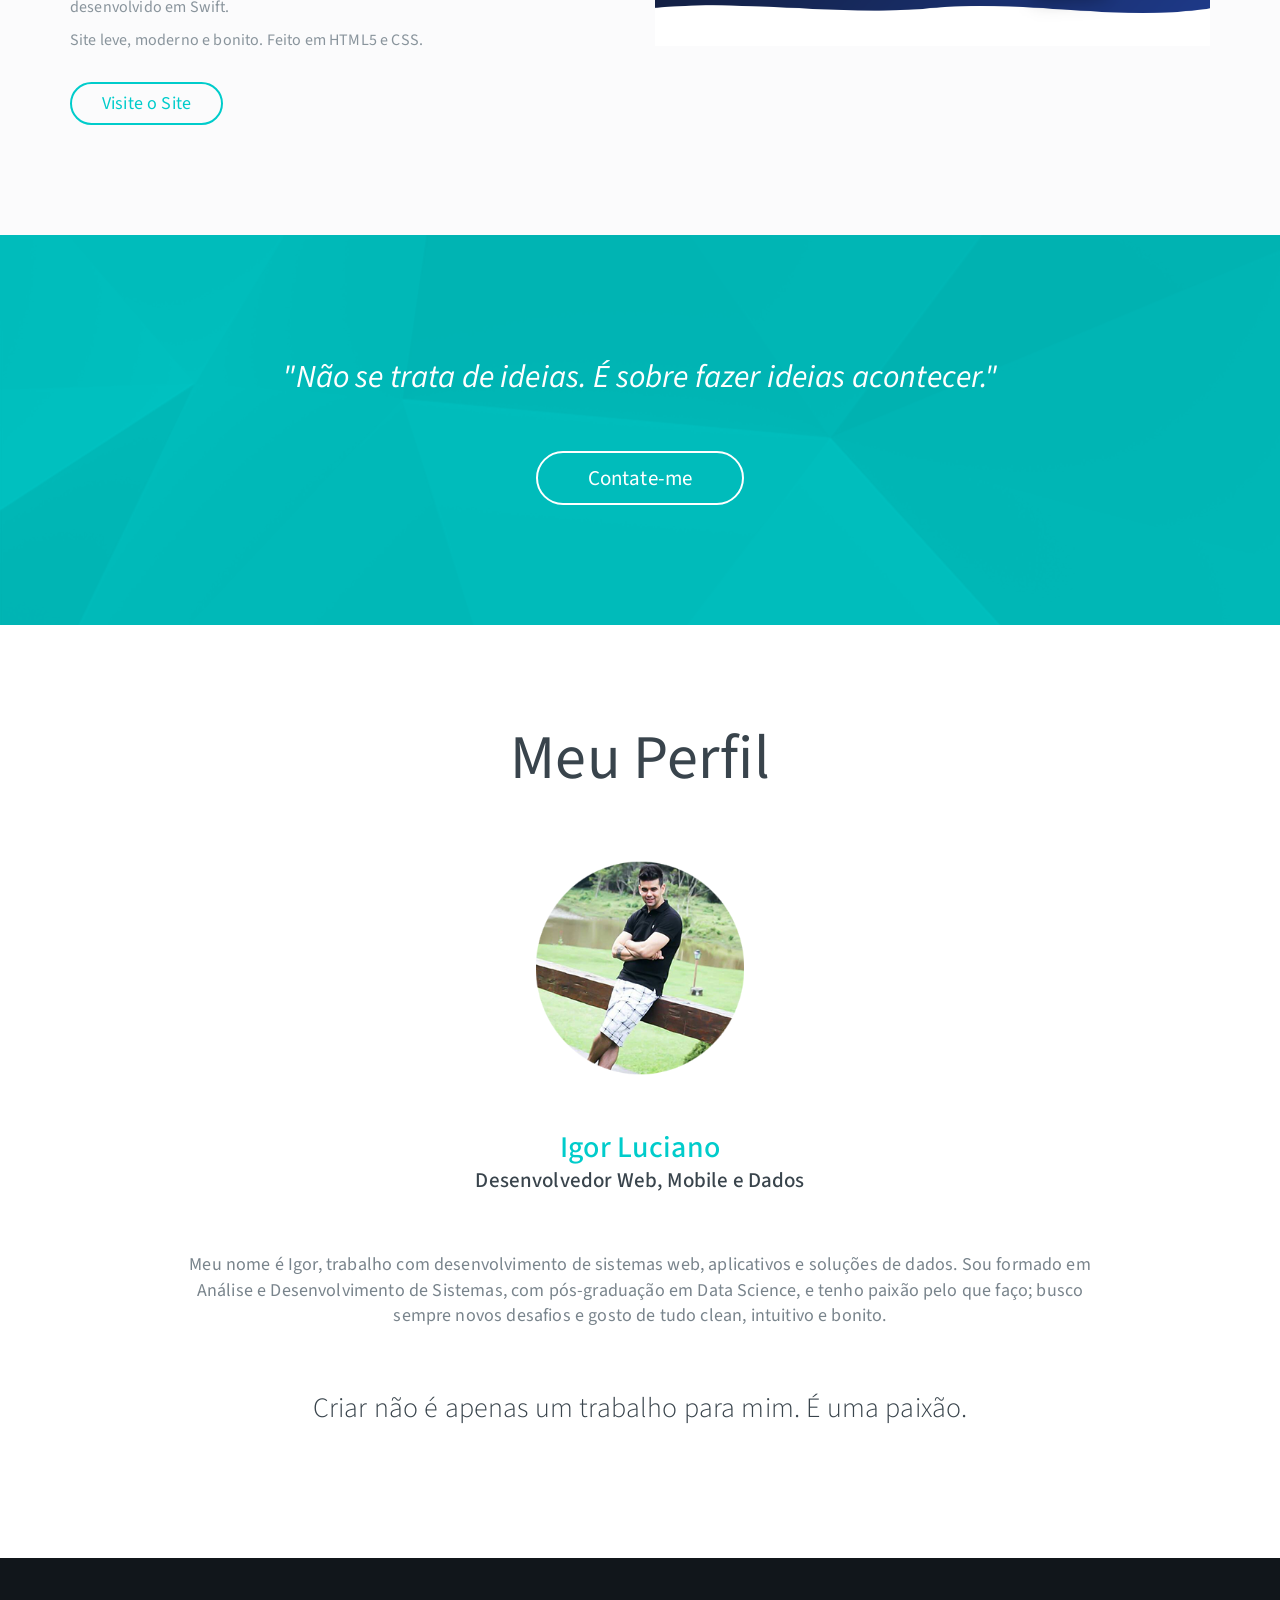
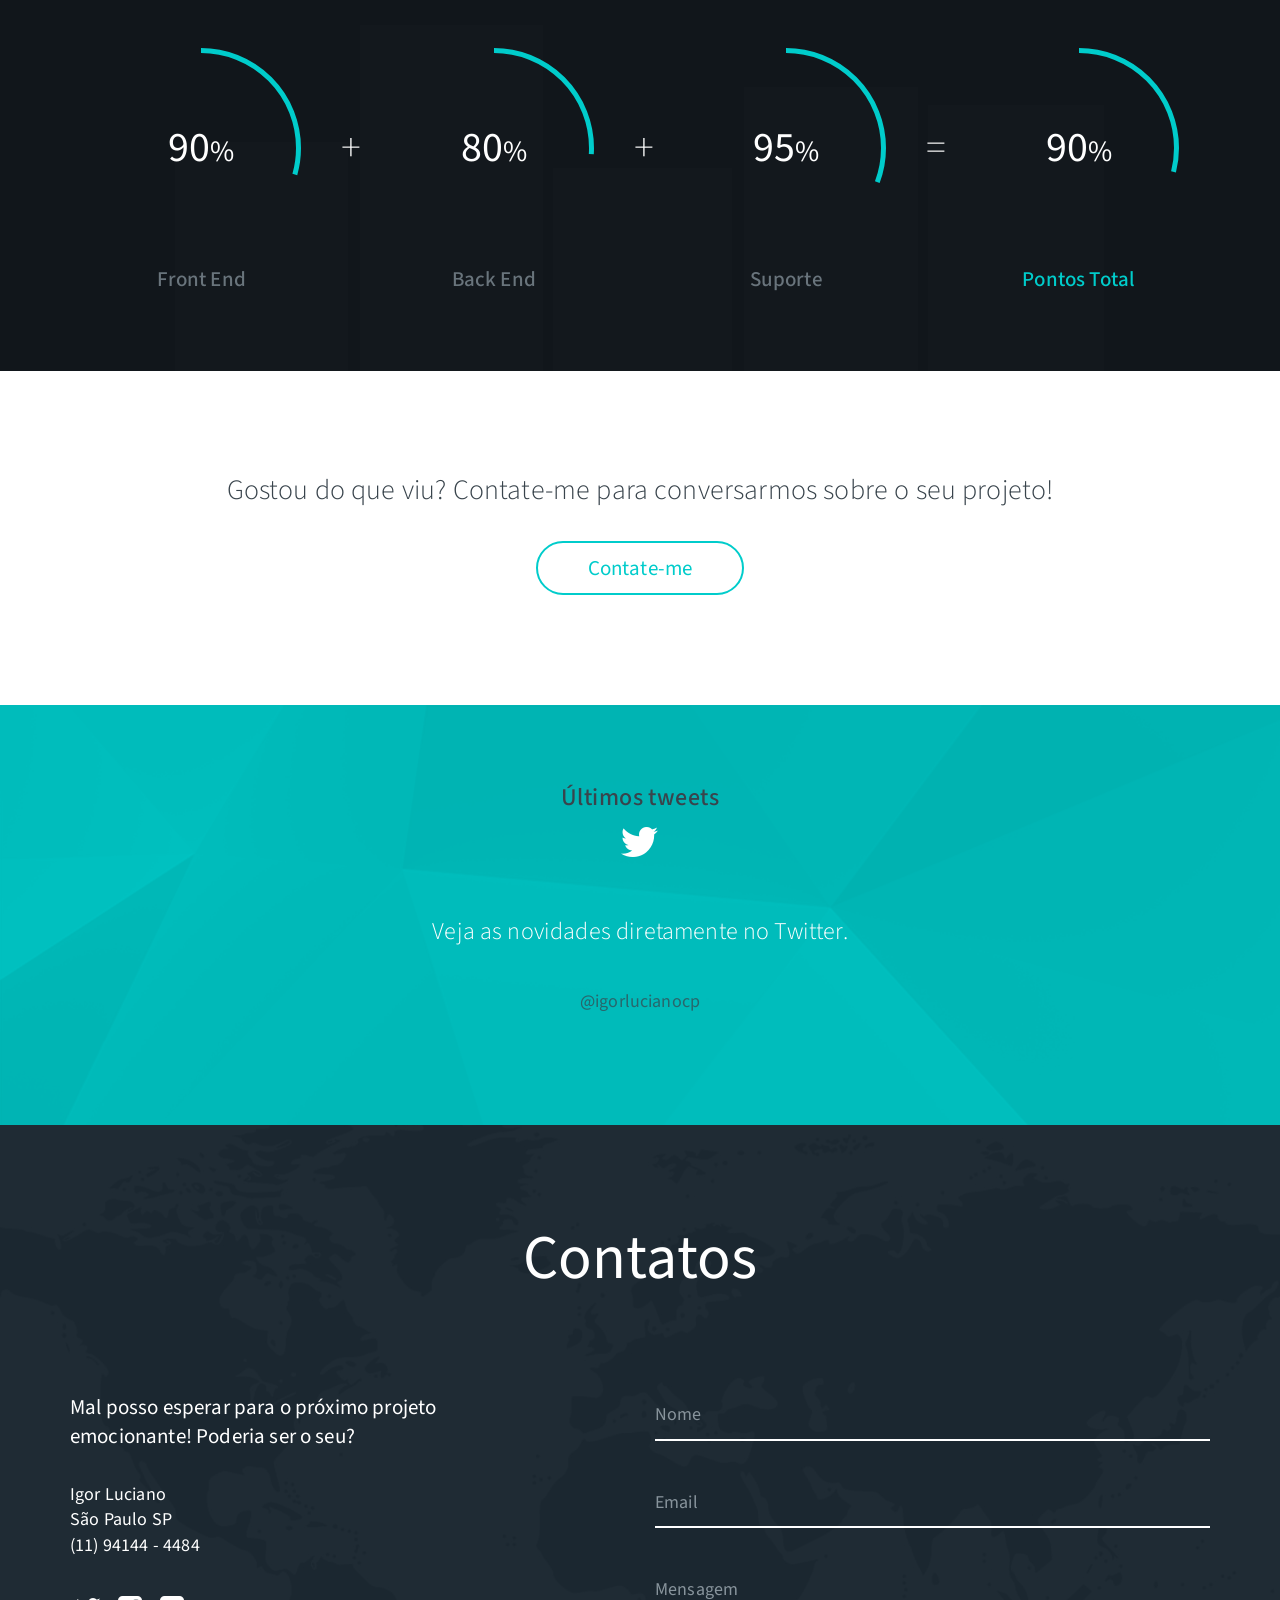
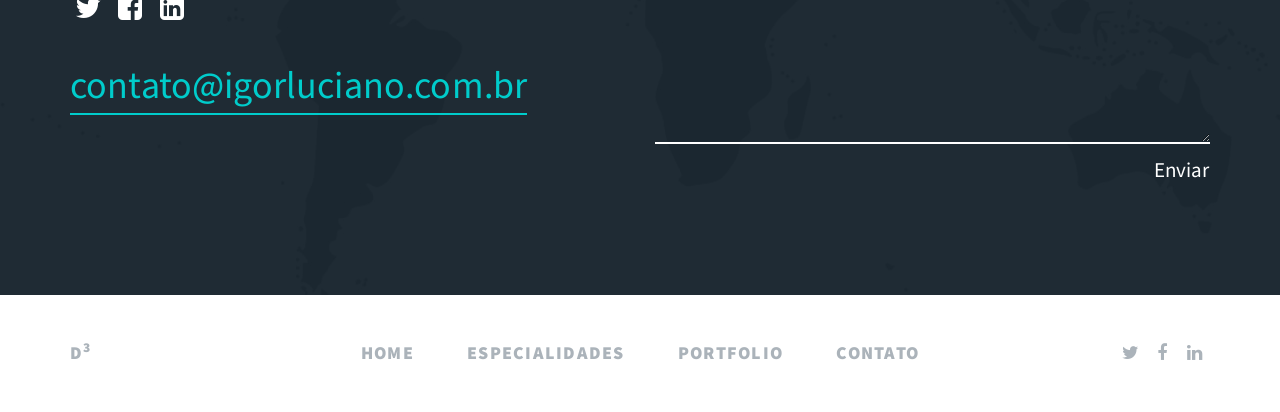
==== commit d7e4a768: "Corrige site key do reCAPTCHA no formulário de contato Co-Authored-By: Claude Sonnet 4.6 <noreply@an" ====
--- a/index.html
+++ b/index.html
@@ -356,8 +356,7 @@
 									<label class="control-label" for="txtMsg">Mensagem</label>
 								</div>
 							</div>
-							<div class="g-recaptcha" data-sitekey="C6Lc-yvQsAAAAAKwVRjaXFd_E6K1hI78ML8gUdhMb
-" style="margin-bottom:16px;"></div>
+							<div class="g-recaptcha" data-sitekey="6Lc-yvQsAAAAAKwVRjaXFd_E6K1hI78ML8gUdhMb" style="margin-bottom:16px;"></div>
 							<button type="submit" class="btn" data-error-message="Preencha os campos obrigatórios." data-sending-message="Enviando mensagem" data-ok-message="Sua mensagem foi enviada!">Enviar</button>
 							<input type="hidden" name="submitted" id="submitted" value="true" />
 						</form>
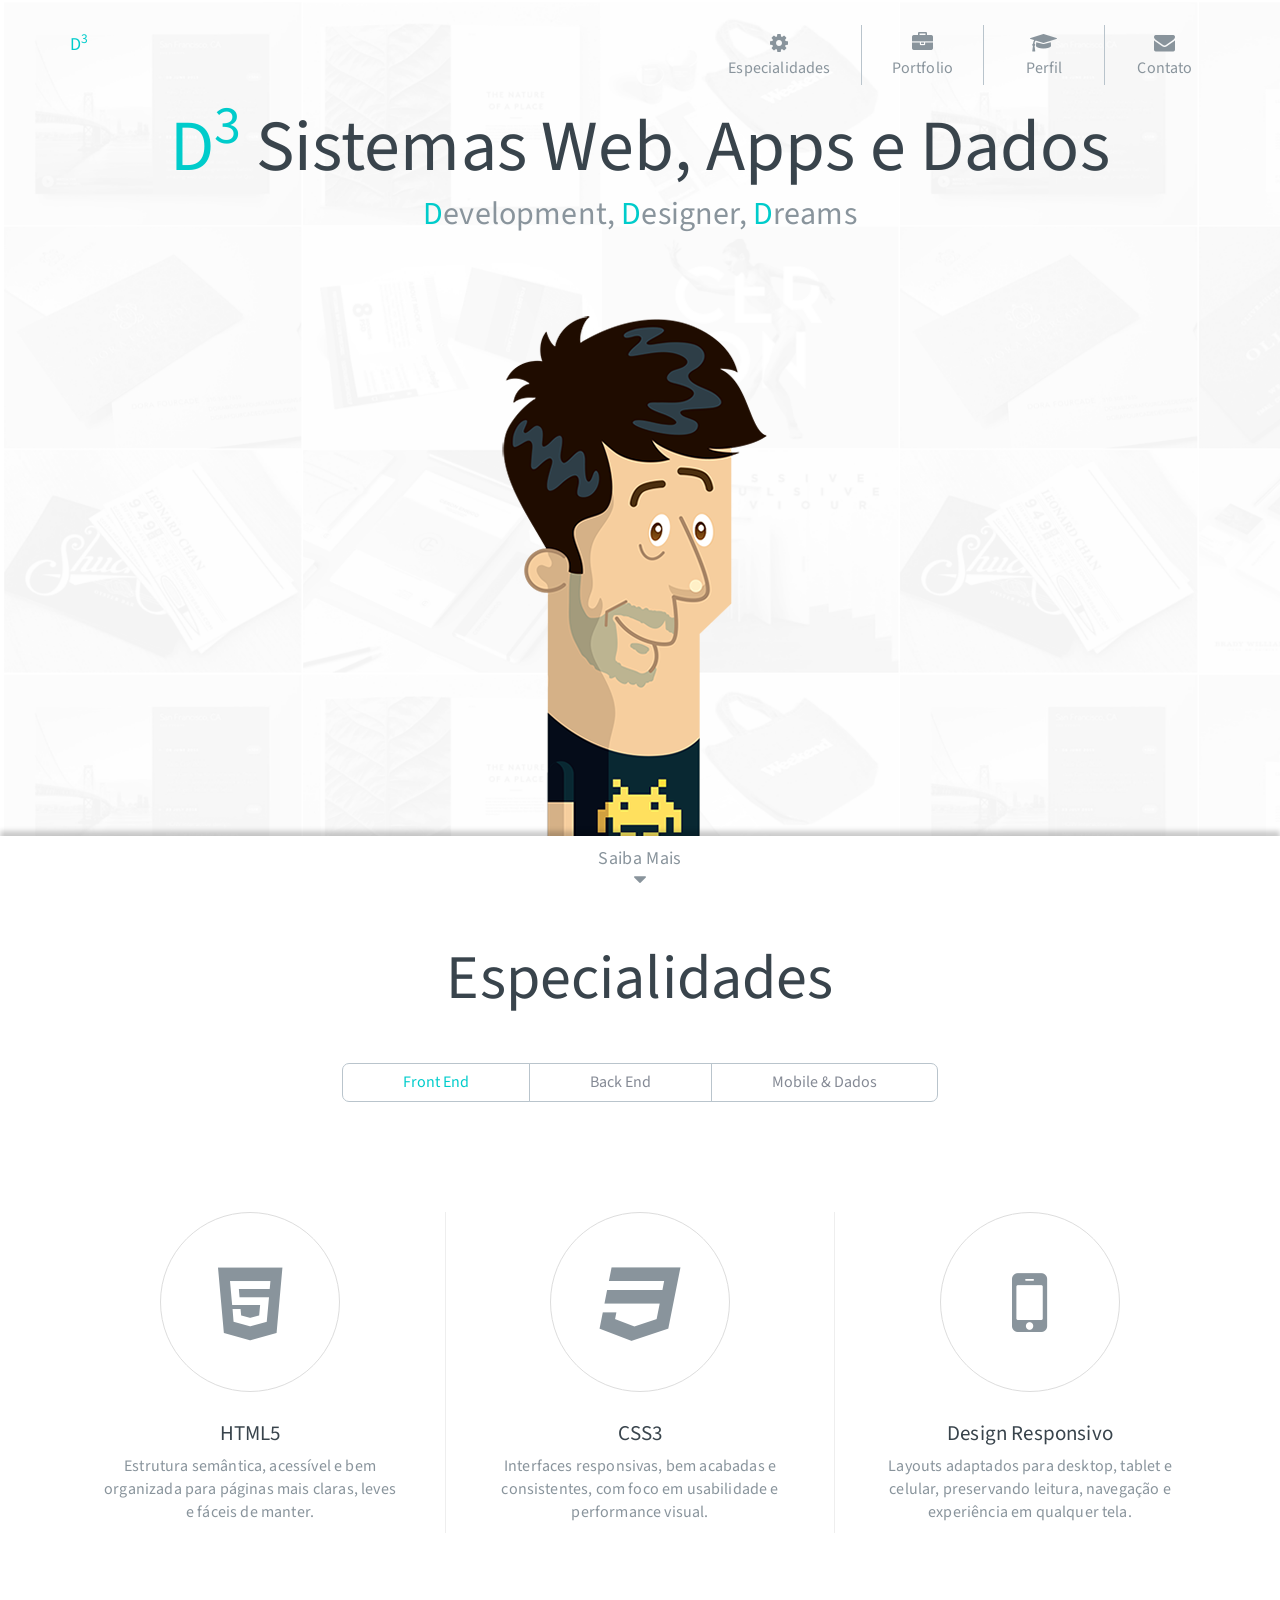
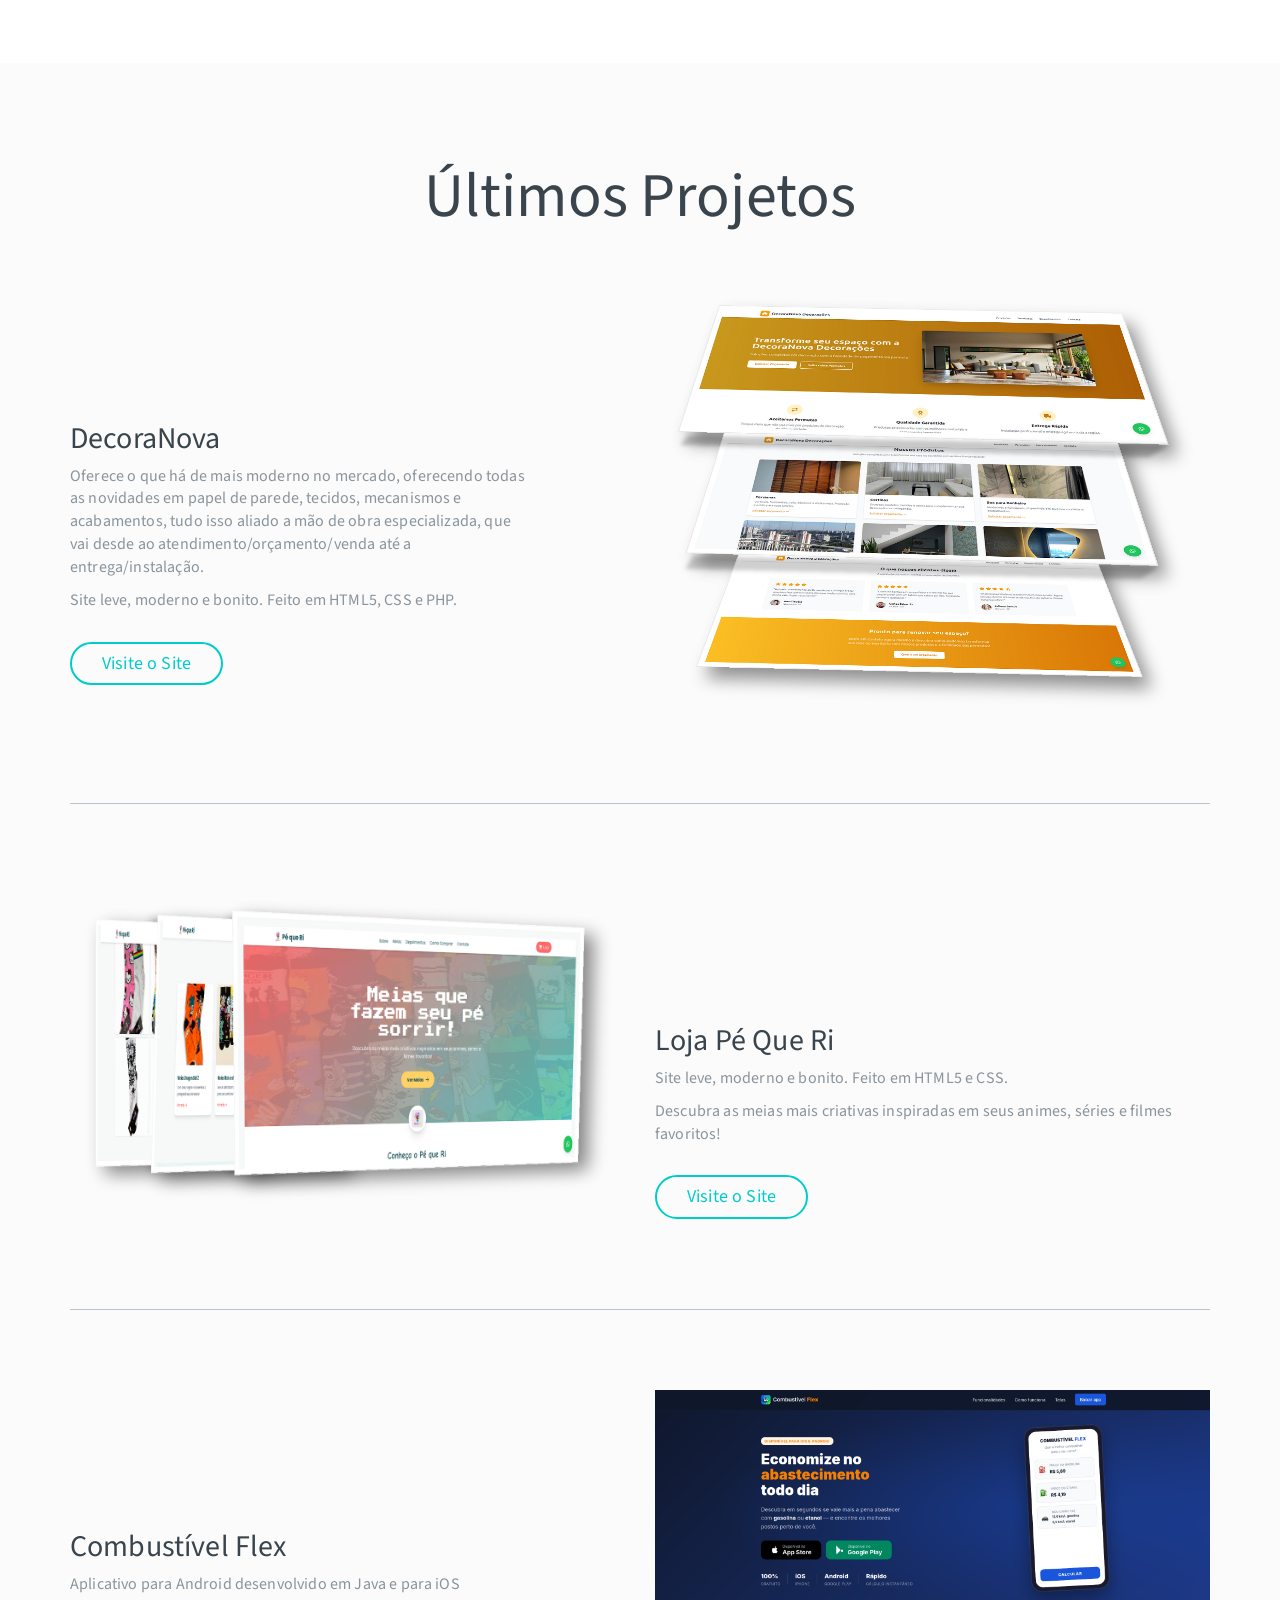
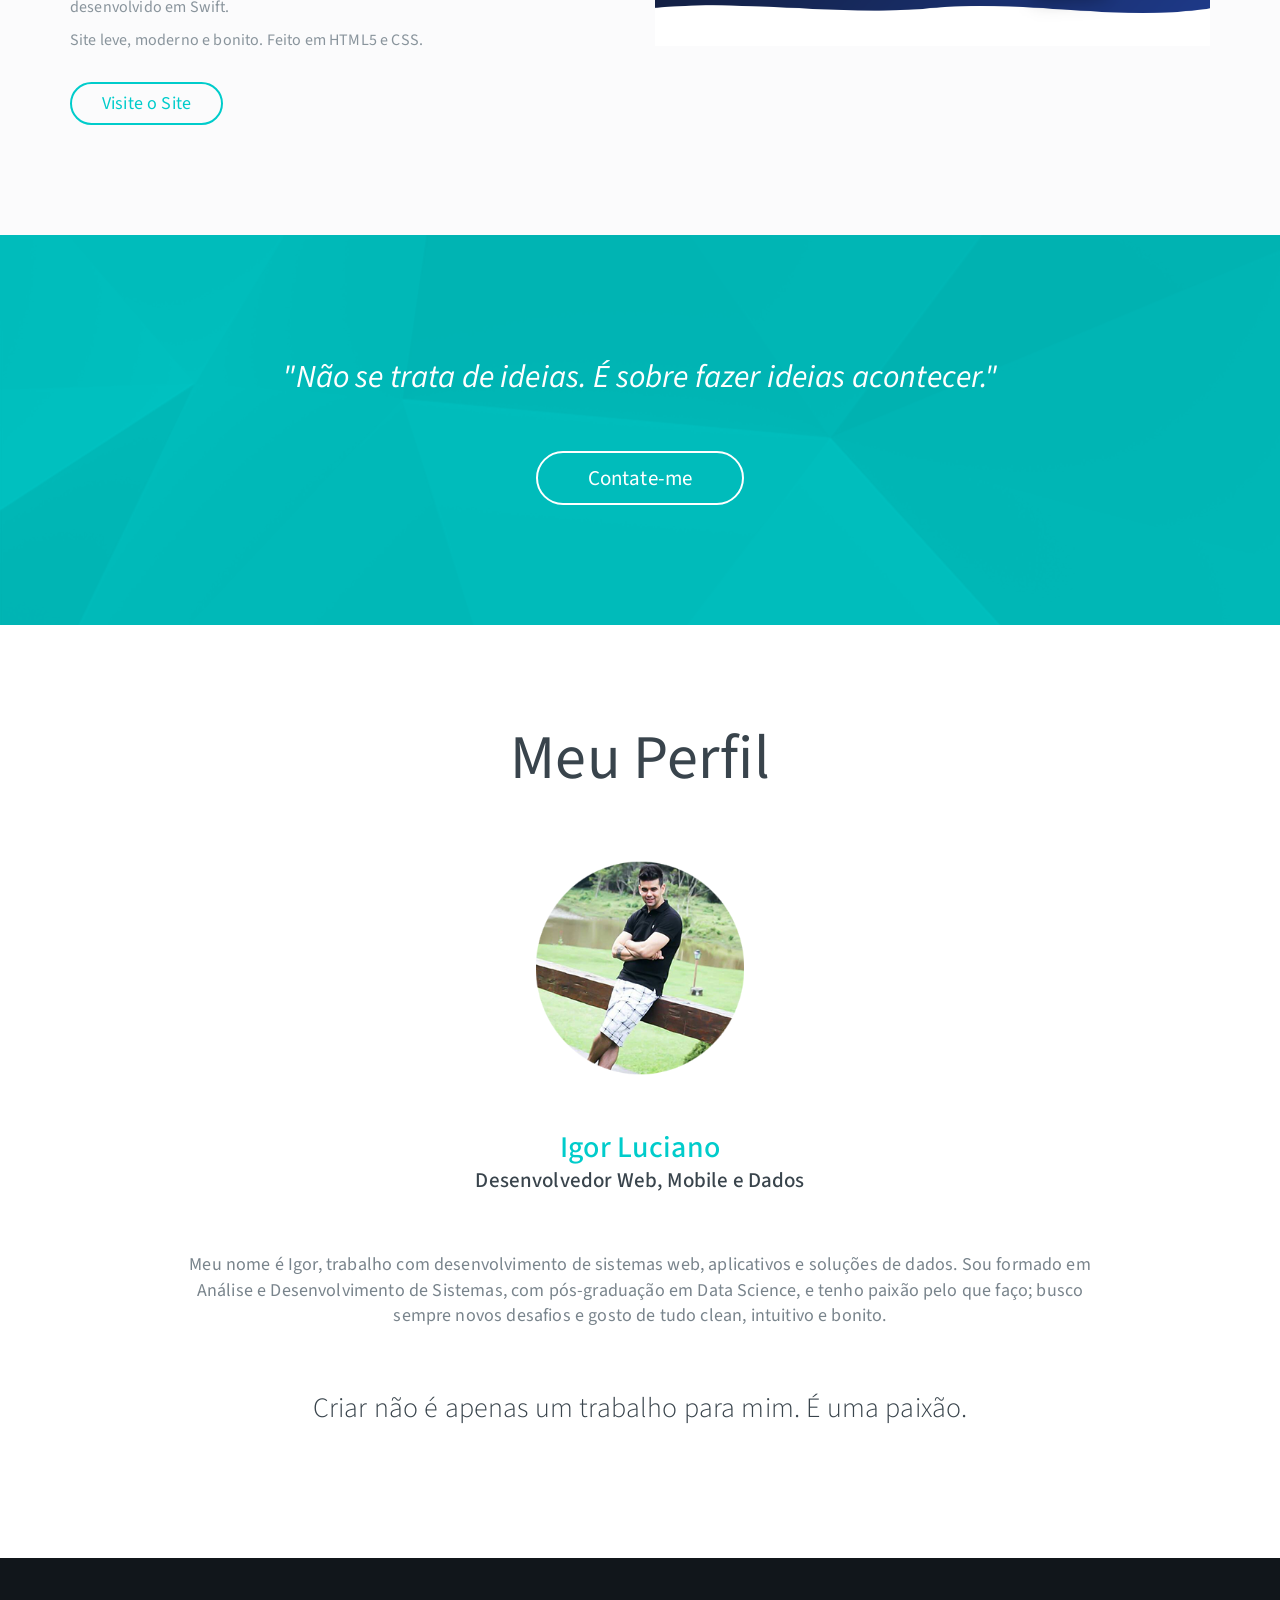
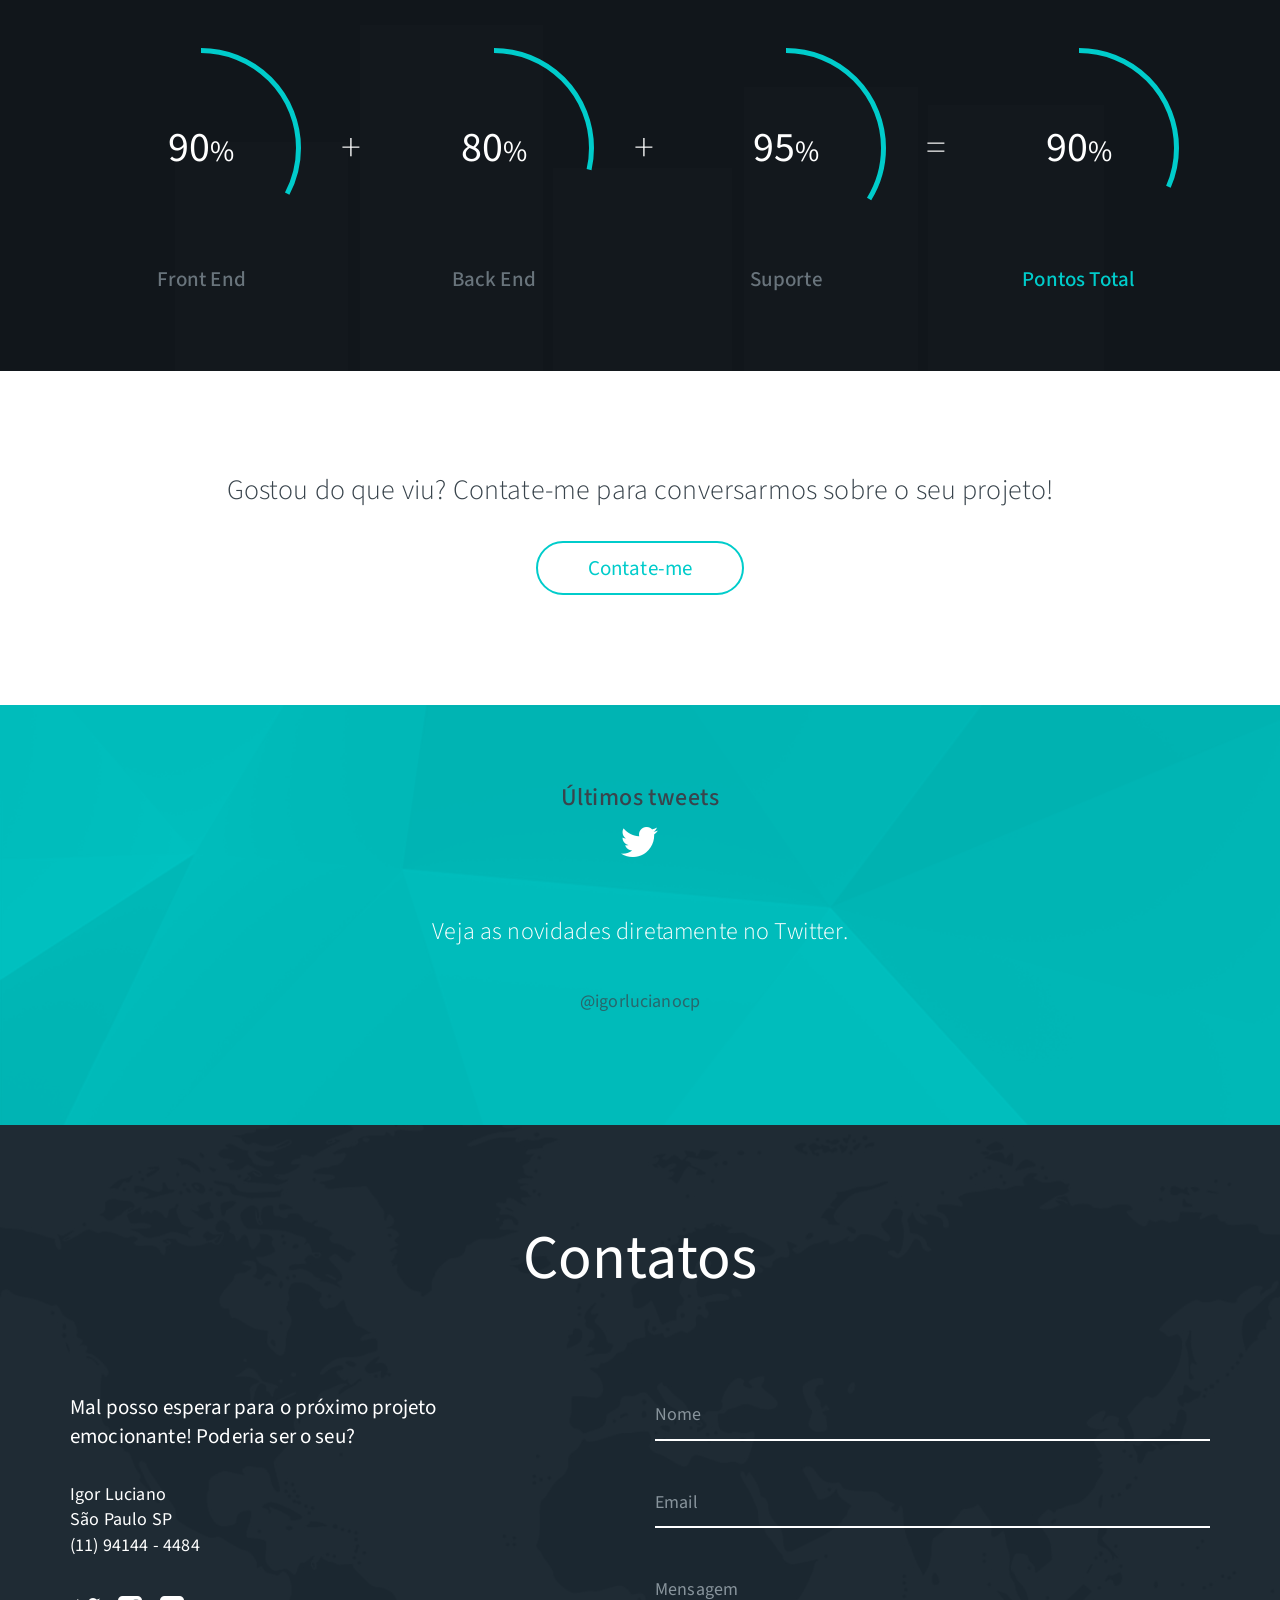
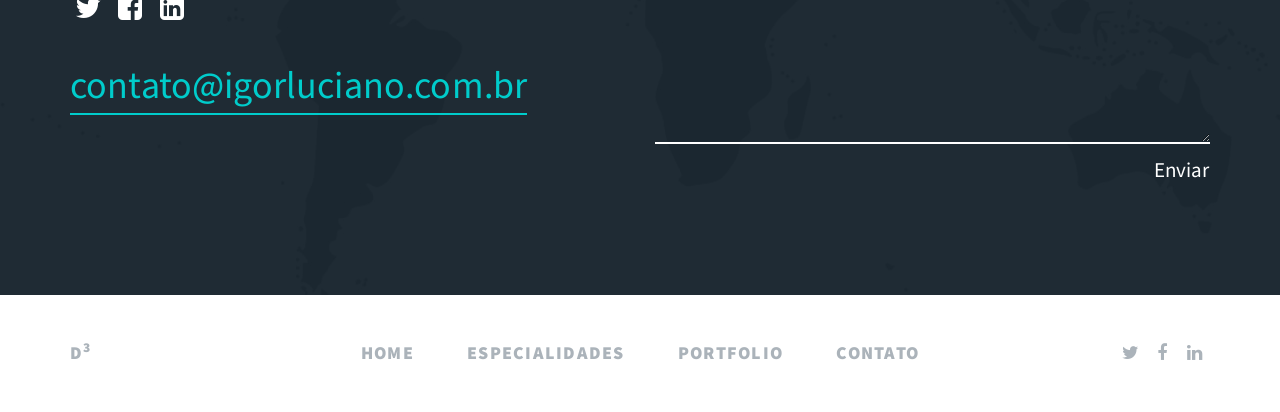
==== commit b66f2961: "Corrige erros de indexação do Google Search Console - Canonical e og:url ajustados para https://igor" ====
--- a/index.html
+++ b/index.html
@@ -14,12 +14,12 @@
 		<meta property="og:title" content="D3 Development, Designer, Dreams | Igor Luciano" />
 		<meta property="og:description" content="Sites, sistemas web, aplicativos mobile e soluções de dados para transformar ideias em produtos digitais." />
 		<meta property="og:image" content="https://igorluciano.com.br/images/igor_luciano_ilustra.png" />
-		<meta property="og:url" content="https://igorluciano.com.br" />
+		<meta property="og:url" content="https://igorluciano.com.br/" />
 		<meta name="twitter:card" content="summary_large_image" />
 		<meta name="twitter:title" content="D3 Development, Designer, Dreams | Igor Luciano" />
 		<meta name="twitter:description" content="Desenvolvimento web, mobile e dados com foco em soluções claras, modernas e funcionais." />
 		<meta name="twitter:image" content="https://igorluciano.com.br/images/igor_luciano_ilustra.png" />
-		<link rel="canonical" href="https://igorluciano.com.br" />
+		<link rel="canonical" href="https://igorluciano.com.br/" />
 		<meta name="viewport" content="width=device-width, initial-scale=1, maximum-scale=1">
 		<meta http-equiv="X-UA-Compatible" content="IE=edge">
 		<!-- ==============================================
